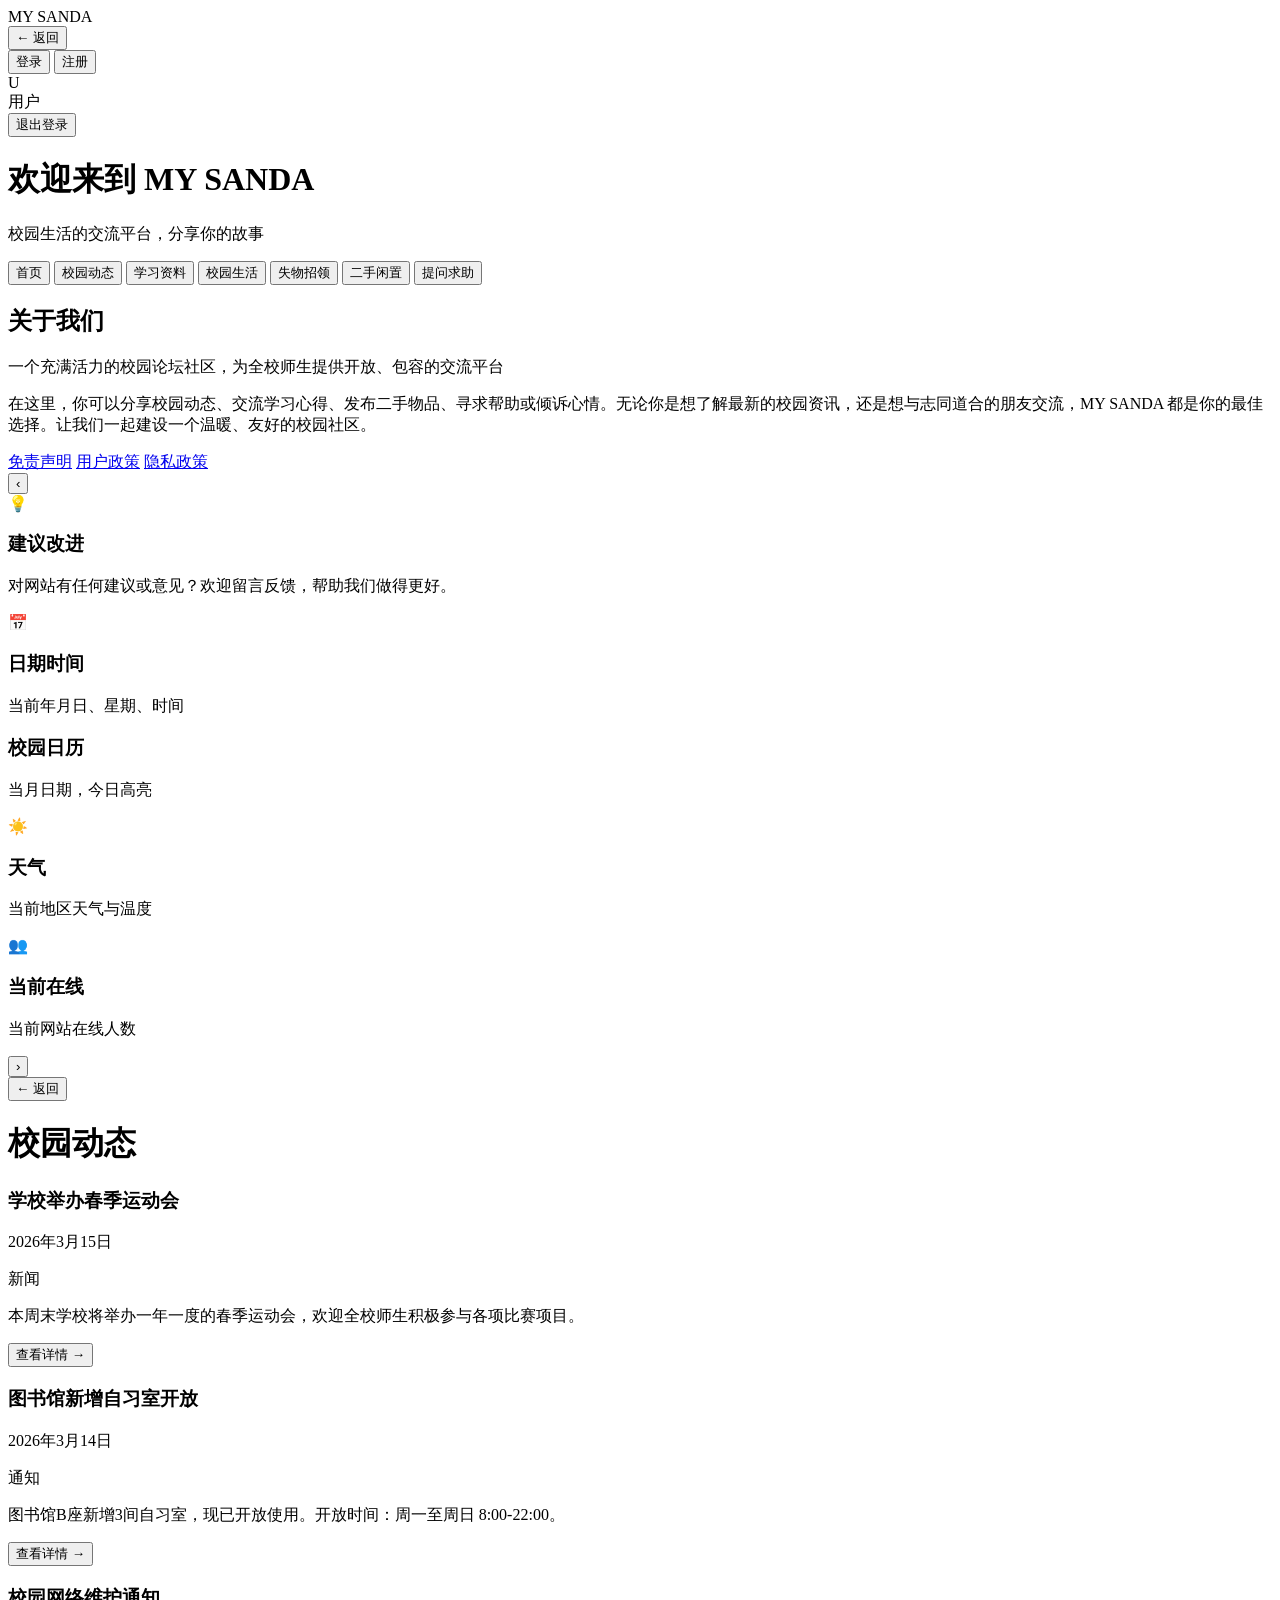
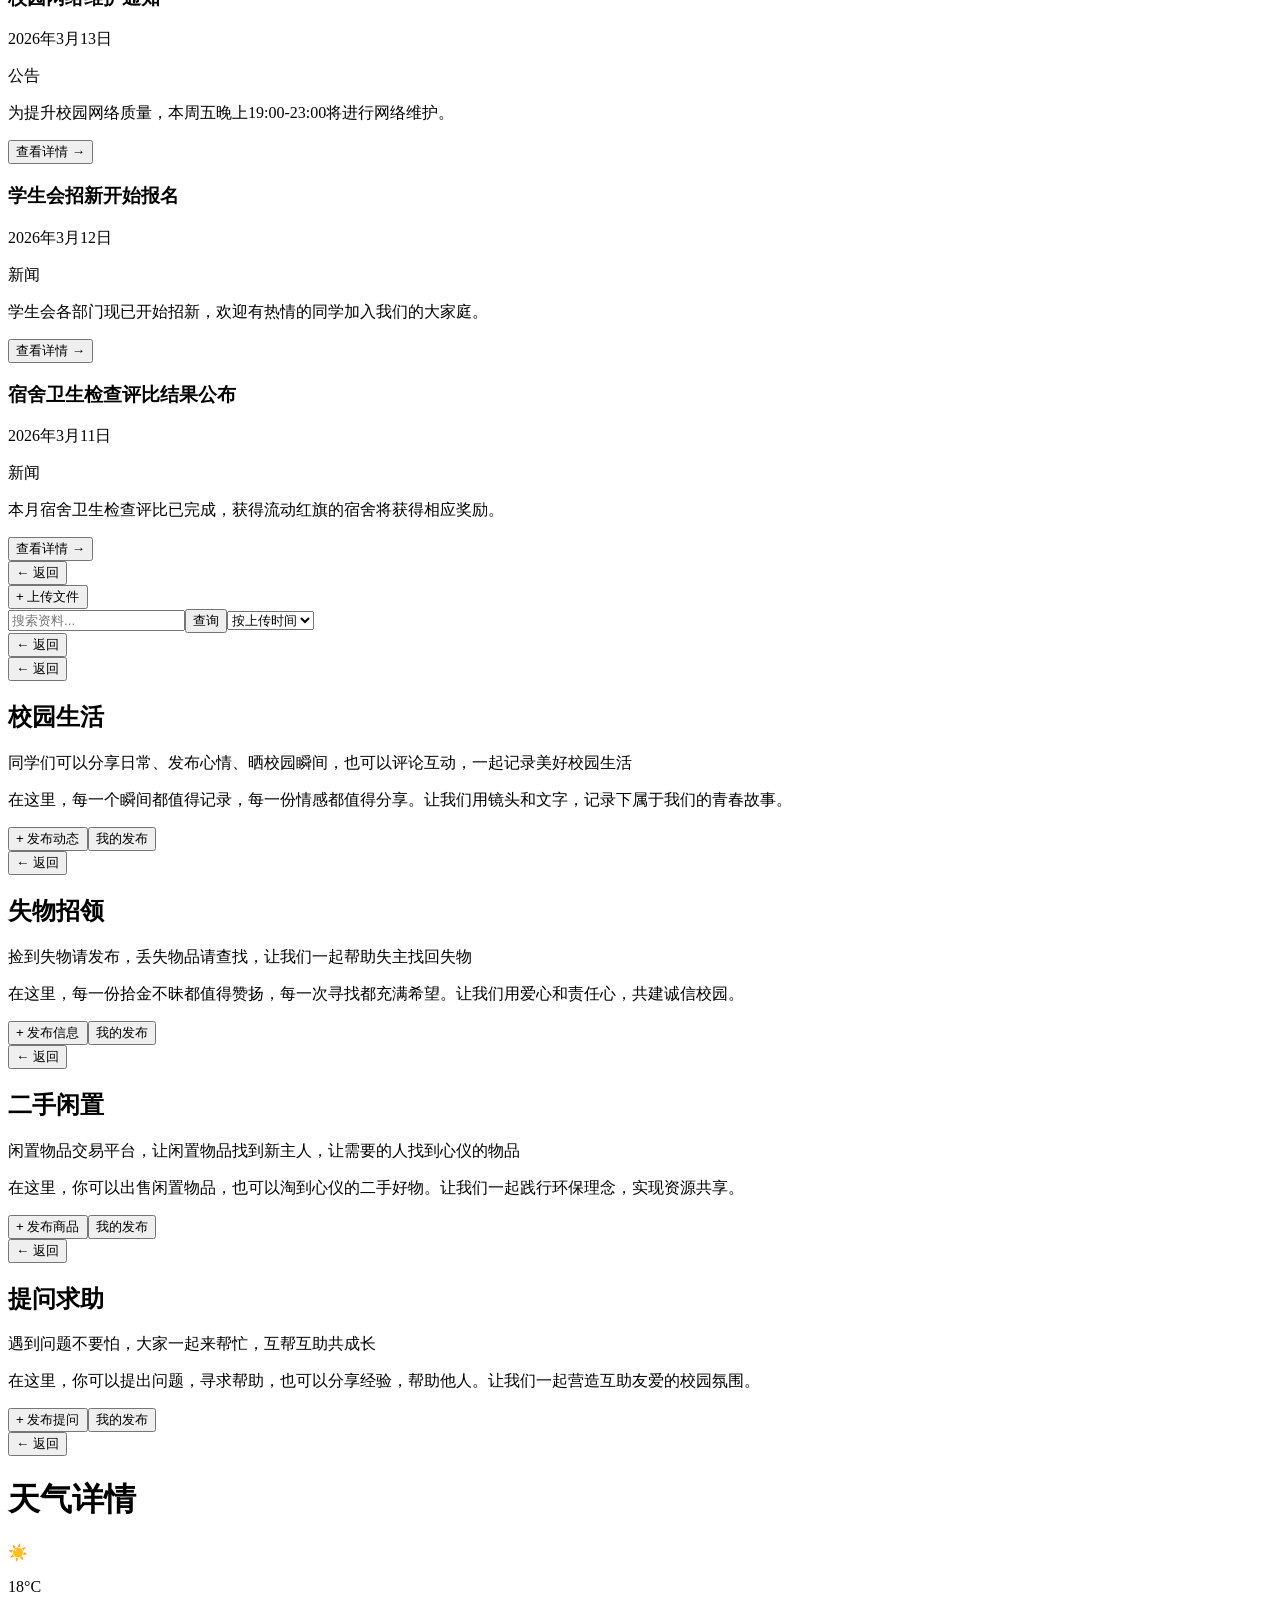
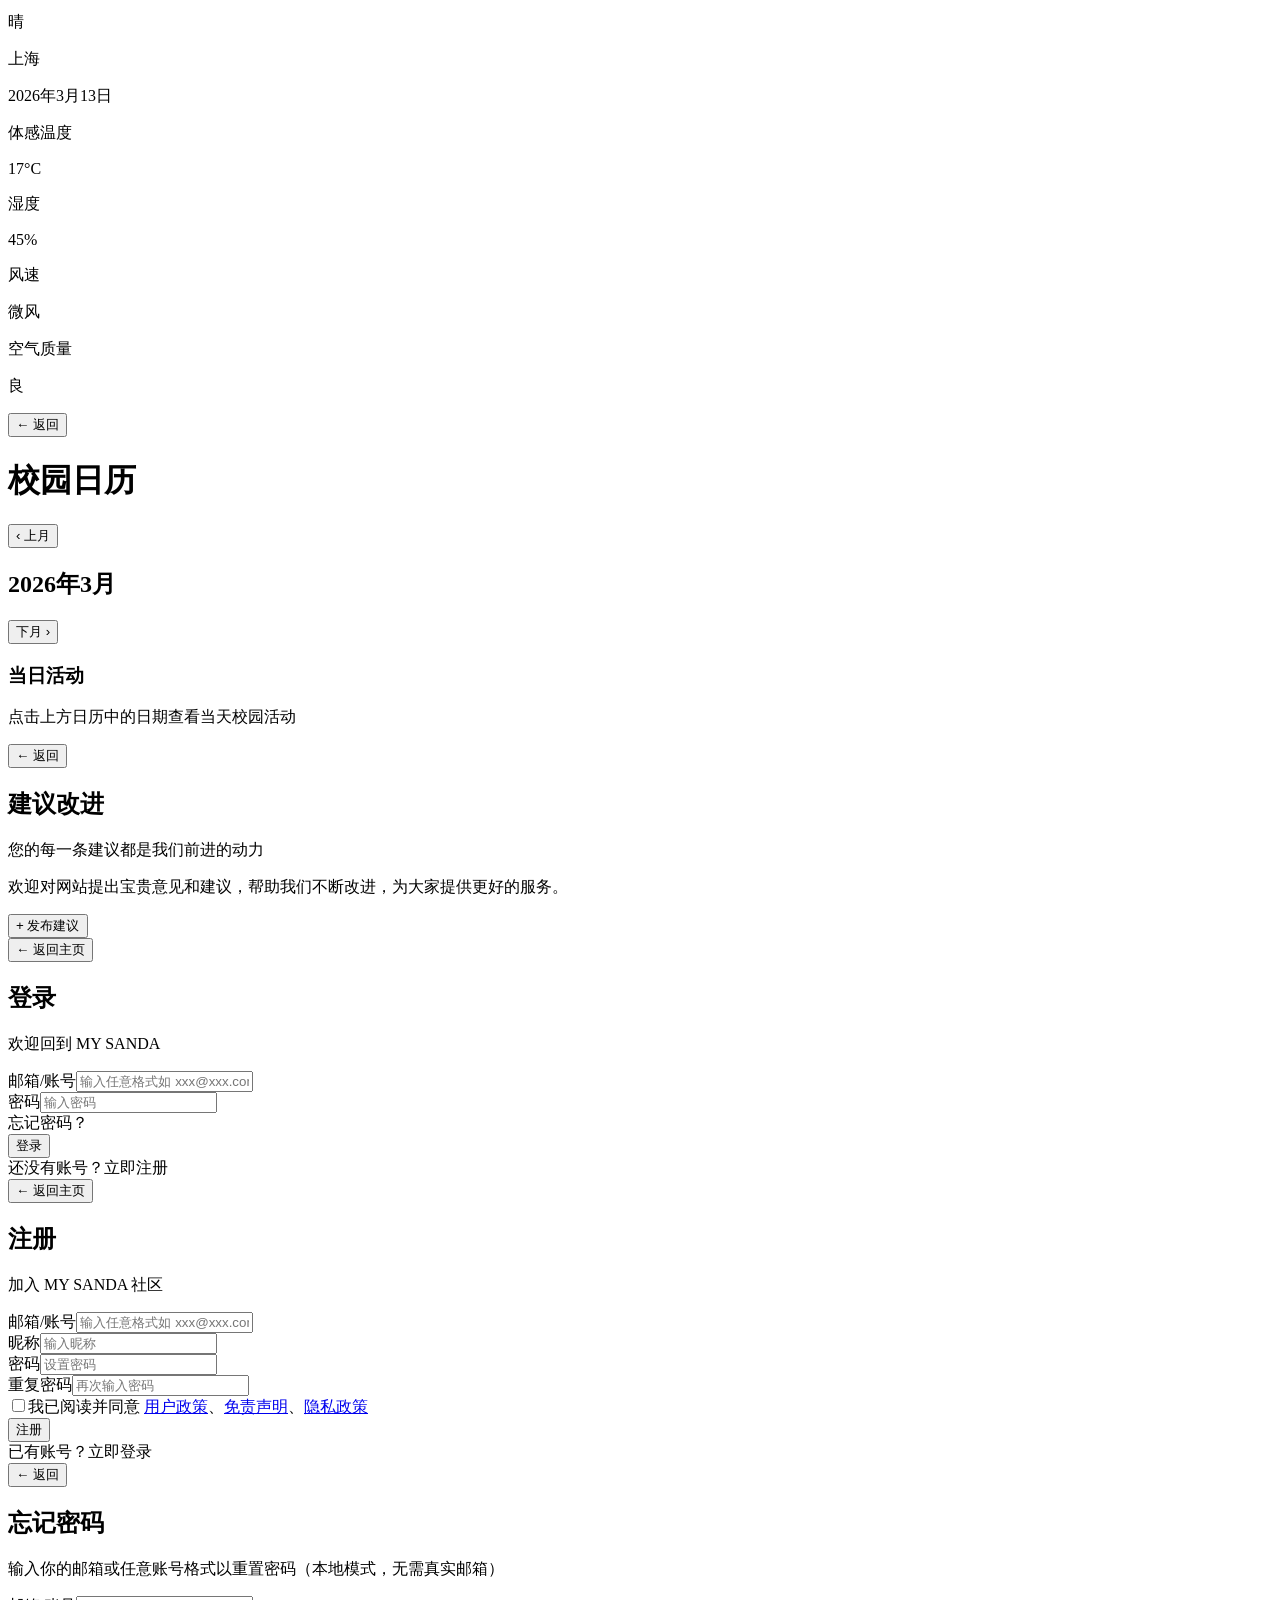
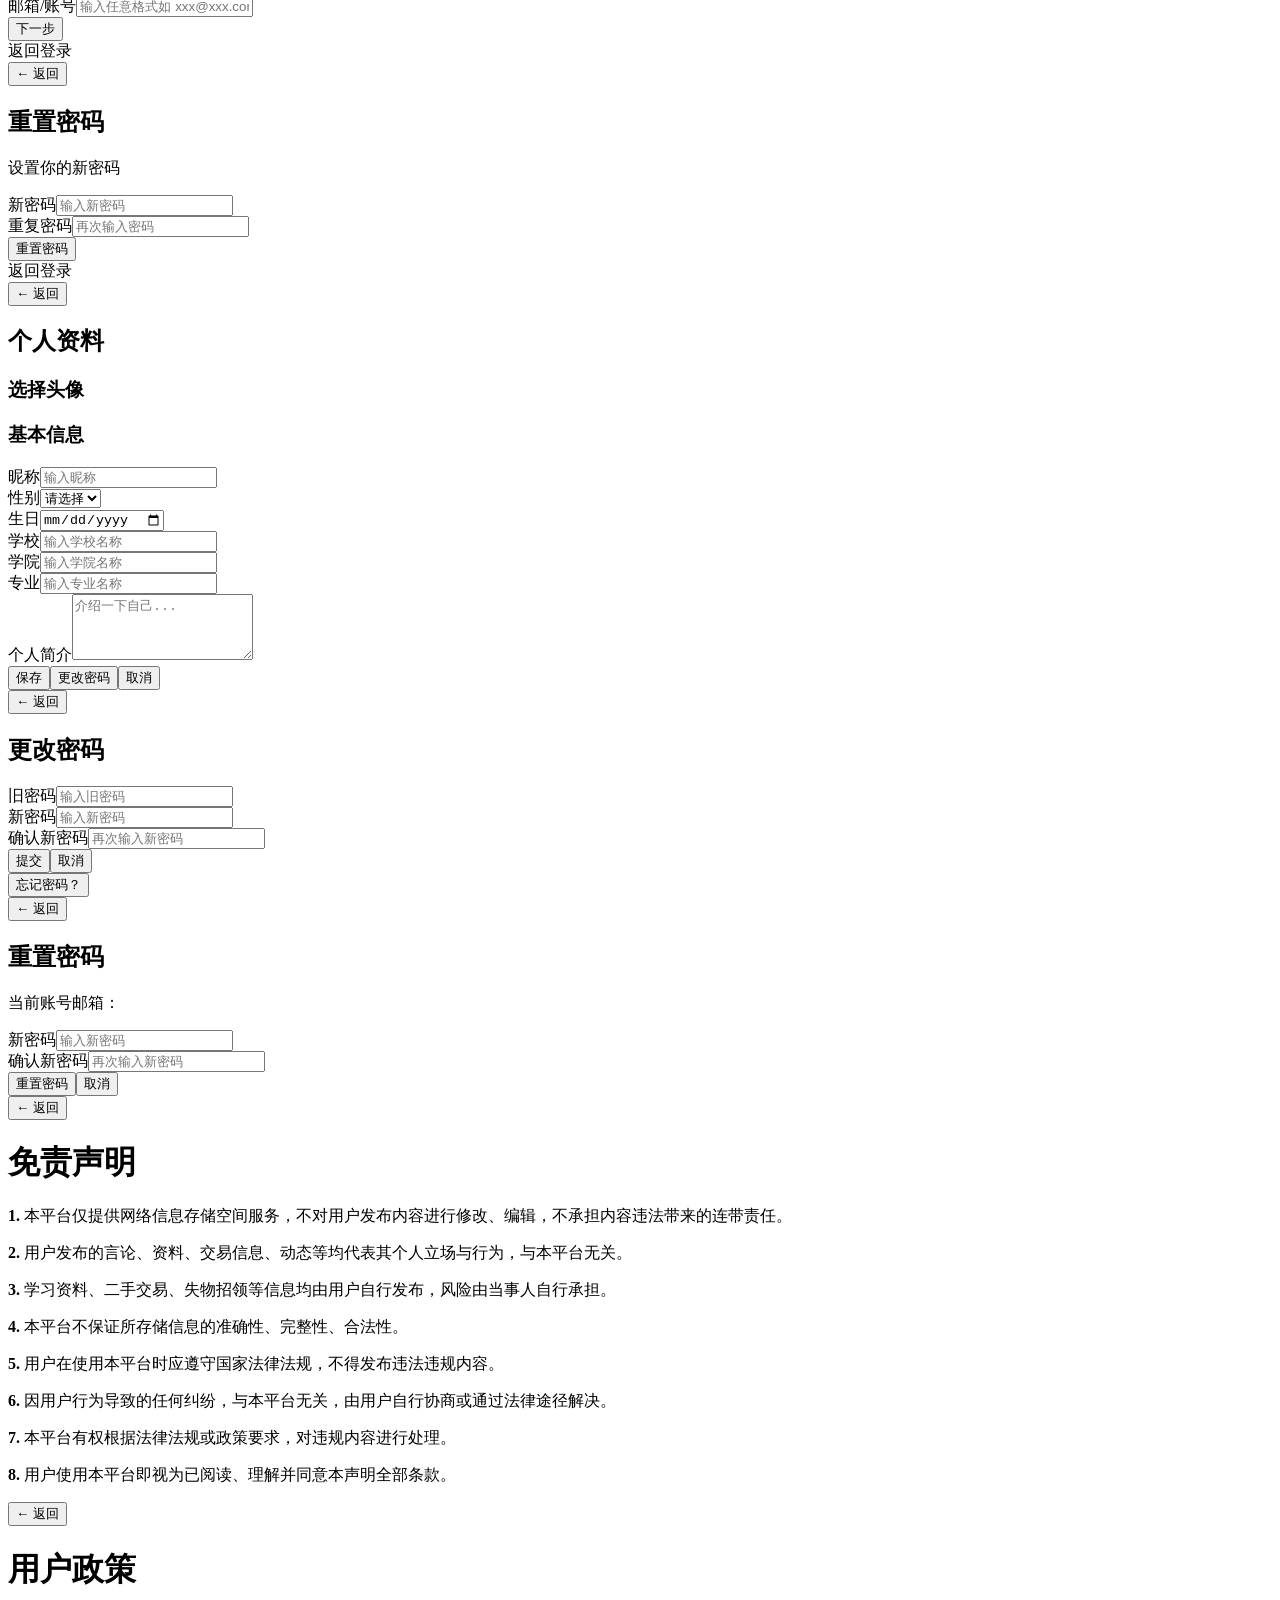
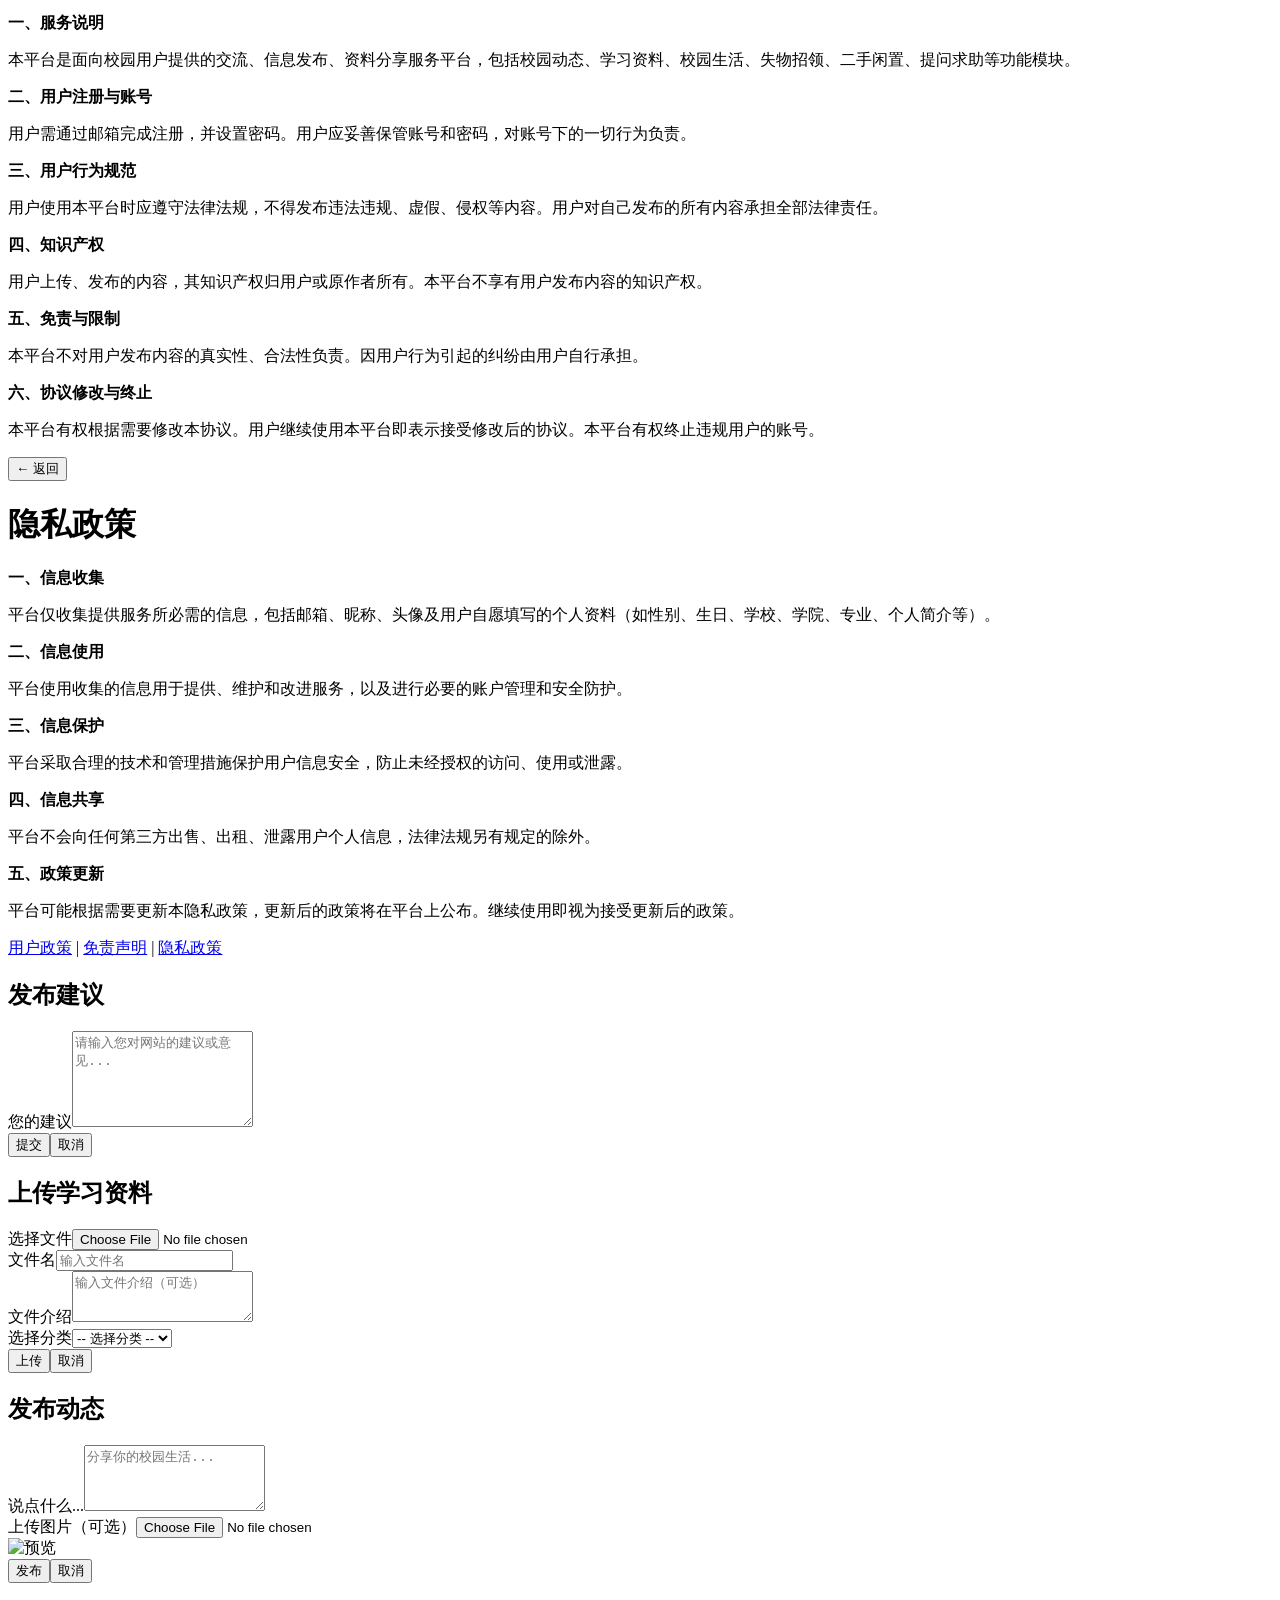
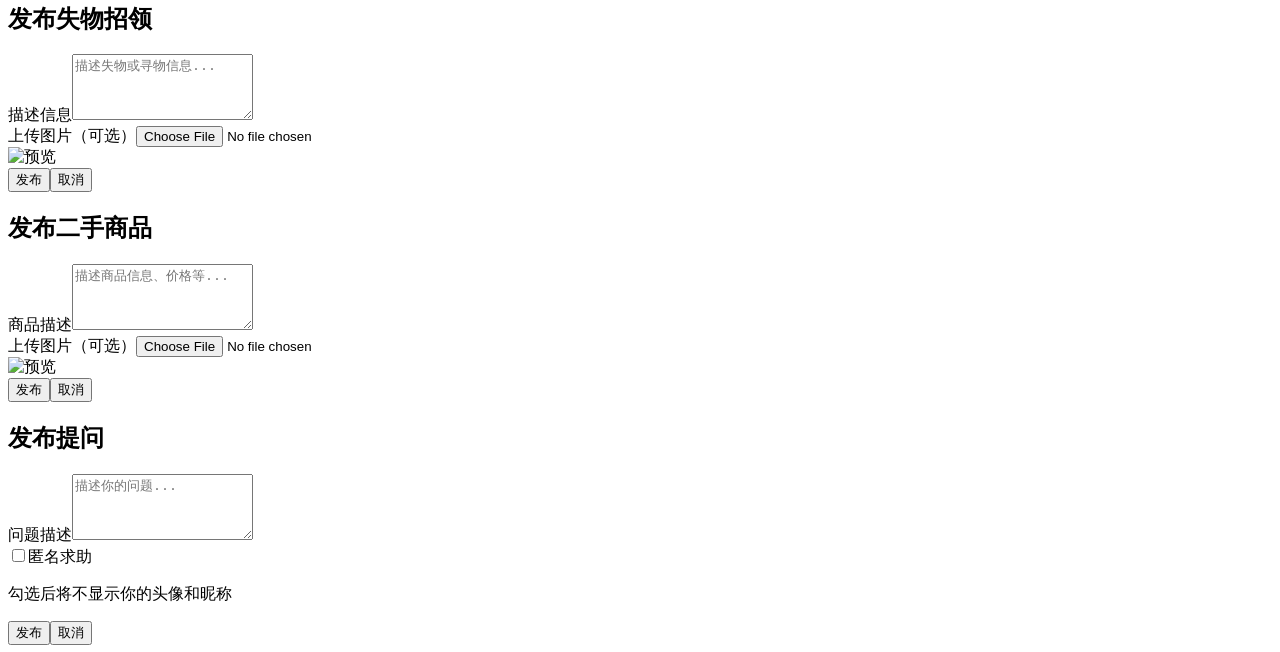
==== index.html @ 8fa4a435 "Add files via upload" ====
<!DOCTYPE html>
<html lang="zh-CN">
<head>
    <meta charset="UTF-8">
    <meta name="viewport" content="width=device-width, initial-scale=1.0">
    <title>MY SANDA</title>
    <script>
    (function(){
        var p=location.pathname;
        if(p&&p!=='/'&&p!=='/index.html'){
            var base=p.endsWith('/')?p:p.replace(/\/[^/]*$/,'')+'/';
            if(base!=='/'){
                var b=document.createElement('base');
                b.href=base;
                document.head.insertBefore(b,document.head.firstChild);
            }
        }
    })();
    </script>
    <script src="https://cdn.tailwindcss.com"></script>
    <link rel="stylesheet" href="./css/style.css">
</head>
<body>
    <nav class="navbar sticky top-0 z-50">
        <div class="container-main">
            <div class="flex items-center justify-between h-16">
                <div class="flex items-center gap-4">
                    <div class="logo">MY SANDA</div>
                    <button class="nav-back-btn hidden text-gray-600 hover:text-blue-600 transition-colors text-sm font-medium">← 返回</button>
                </div>
                <div class="flex items-center gap-4">
                    <button id="navLoginBtn" class="btn-secondary px-6 py-2 rounded-lg font-medium text-sm">登录</button>
                    <button id="navRegisterBtn" class="btn-primary px-6 py-2 rounded-lg font-medium text-sm text-white">注册</button>
                    <div id="userInfo" class="hidden flex items-center gap-3 cursor-pointer hover:opacity-80 transition-opacity">
                        <div class="w-10 h-10 rounded-full bg-gradient-to-br from-blue-400 to-blue-600 flex items-center justify-center text-white font-bold" id="userAvatar">U</div>
                        <span class="text-gray-700 font-medium" id="userNickname">用户</span>
                    </div>
                    <button id="navLogoutBtn" class="btn-secondary px-6 py-2 rounded-lg font-medium text-sm hidden">退出登录</button>
                </div>
            </div>
        </div>
    </nav>

    <div id="homePage" class="page active">
        <div class="container-main py-12">
            <div class="text-center mb-12 fade-in">
                <h1 class="text-4xl md:text-5xl font-bold text-gray-800 mb-4">欢迎来到 MY SANDA</h1>
                <p class="text-lg text-gray-600">校园生活的交流平台，分享你的故事</p>
            </div>

            <div class="mb-12">
                <div class="flex flex-wrap gap-3 justify-center mb-12">
                    <button class="category-btn active px-6 py-3 rounded-lg bg-white text-gray-800 font-medium text-sm md:text-base" data-page="homePage">首页</button>
                    <button class="category-btn px-6 py-3 rounded-lg bg-white text-gray-800 font-medium text-sm md:text-base" data-page="campusNewsPage">校园动态</button>
                    <button class="category-btn px-6 py-3 rounded-lg bg-white text-gray-800 font-medium text-sm md:text-base" data-page="studyMaterialsPage">学习资料</button>
                    <button class="category-btn px-6 py-3 rounded-lg bg-white text-gray-800 font-medium text-sm md:text-base" data-page="campusLifePage">校园生活</button>
                    <button class="category-btn px-6 py-3 rounded-lg bg-white text-gray-800 font-medium text-sm md:text-base" data-page="lostFoundPage">失物招领</button>
                    <button class="category-btn px-6 py-3 rounded-lg bg-white text-gray-800 font-medium text-sm md:text-base" data-page="secondhandPage">二手闲置</button>
                    <button class="category-btn px-6 py-3 rounded-lg bg-white text-gray-800 font-medium text-sm md:text-base" data-page="askHelpPage">提问求助</button>
                </div>

                <div class="bg-gradient-to-br from-white to-blue-50 rounded-2xl p-8 md:p-12 shadow-lg border border-blue-100 mb-12">
                    <h2 class="text-3xl md:text-4xl font-bold text-center mb-4 bg-gradient-to-r from-blue-600 to-blue-800 bg-clip-text text-transparent">关于我们</h2>
                    <p class="text-center text-gray-600 text-lg md:text-xl leading-relaxed font-light">一个充满活力的校园论坛社区，为全校师生提供开放、包容的交流平台</p>
                    <div class="mt-8 pt-8 border-t border-blue-200">
                        <p class="text-center text-gray-700 leading-relaxed text-base md:text-lg">在这里，你可以分享校园动态、交流学习心得、发布二手物品、寻求帮助或倾诉心情。无论你是想了解最新的校园资讯，还是想与志同道合的朋友交流，MY SANDA 都是你的最佳选择。让我们一起建设一个温暖、友好的校园社区。</p>
                        <div class="mt-6 flex flex-wrap justify-center gap-4 text-sm">
                            <a href="#" id="linkDisclaimerHome" class="text-blue-600 hover:text-blue-800 hover:underline transition-colors">免责声明</a>
                            <a href="#" id="linkUserAgreementHome" class="text-blue-600 hover:text-blue-800 hover:underline transition-colors">用户政策</a>
                            <a href="#" id="linkPrivacyPolicyHome" class="text-blue-600 hover:text-blue-800 hover:underline transition-colors">隐私政策</a>
                        </div>
                    </div>
                </div>
            </div>

            <div id="homeCarousel" class="home-carousel-wrapper">
                <button type="button" class="carousel-prev" aria-label="上一项">‹</button>
                <div class="home-carousel">
                    <div class="carousel-track">
                        <div class="carousel-card" data-index="0">
                            <div class="carousel-card-inner bg-white rounded-2xl p-6 shadow-lg border border-blue-100 cursor-pointer" id="feedbackCard">
                                <div class="h-28 md:h-32 bg-gradient-to-br from-green-50 to-green-100 rounded-xl mb-4 flex items-center justify-center">
                                    <span class="text-4xl md:text-5xl">💡</span>
                                </div>
                                <h3 class="text-lg md:text-xl font-bold text-gray-800 mb-3">建议改进</h3>
                                <p class="text-gray-600 text-sm leading-relaxed">对网站有任何建议或意见？欢迎留言反馈，帮助我们做得更好。</p>
                            </div>
                        </div>
                        <div class="carousel-card" data-index="1">
                            <div class="carousel-card-inner bg-white rounded-2xl p-6 shadow-lg border border-blue-100 carousel-card-no-click">
                                <div class="h-28 md:h-32 bg-gradient-to-br from-blue-50 to-blue-100 rounded-xl mb-4 flex flex-col items-center justify-center">
                                    <span class="text-3xl md:text-4xl mb-2">📅</span>
                                    <div id="datetimeDisplay" class="text-center text-gray-700 text-sm md:text-base"></div>
                                </div>
                                <h3 class="text-lg md:text-xl font-bold text-gray-800 mb-3">日期时间</h3>
                                <p class="text-gray-600 text-sm leading-relaxed">当前年月日、星期、时间</p>
                            </div>
                        </div>
                        <div class="carousel-card" data-index="2">
                            <div class="carousel-card-inner bg-white rounded-2xl p-6 shadow-lg border border-blue-100 cursor-pointer" id="calendarCard">
                                <div class="h-28 md:h-32 bg-gradient-to-br from-indigo-50 to-indigo-100 rounded-xl mb-4 flex items-center justify-center p-2">
                                    <div id="miniCalendar" class="grid grid-cols-7 gap-0.5 text-xs text-center w-full max-w-[200px]"></div>
                                </div>
                                <h3 class="text-lg md:text-xl font-bold text-gray-800 mb-3">校园日历</h3>
                                <p class="text-gray-600 text-sm leading-relaxed">当月日期，今日高亮</p>
                            </div>
                        </div>
                        <div class="carousel-card" data-index="3">
                            <div class="carousel-card-inner bg-white rounded-2xl p-6 shadow-lg border border-blue-100 cursor-pointer" id="weatherCard">
                                <div class="h-28 md:h-32 bg-gradient-to-br from-cyan-50 to-cyan-100 rounded-xl mb-4 flex flex-col items-center justify-center">
                                    <span id="weatherIcon" class="text-4xl md:text-5xl mb-2">☀️</span>
                                    <div id="weatherDisplay" class="text-center text-gray-700 text-sm md:text-base"></div>
                                </div>
                                <h3 class="text-lg md:text-xl font-bold text-gray-800 mb-3">天气</h3>
                                <p class="text-gray-600 text-sm leading-relaxed">当前地区天气与温度</p>
                            </div>
                        </div>
                        <div class="carousel-card" data-index="4">
                            <div class="carousel-card-inner bg-white rounded-2xl p-6 shadow-lg border border-blue-100 carousel-card-no-click">
                                <div class="h-28 md:h-32 bg-gradient-to-br from-blue-50 to-blue-100 rounded-xl mb-4 flex flex-col items-center justify-center">
                                    <span class="text-4xl md:text-5xl mb-2">👥</span>
                                    <div id="onlineCountDisplay" class="text-center text-gray-700 text-sm md:text-base"></div>
                                </div>
                                <h3 class="text-lg md:text-xl font-bold text-gray-800 mb-3">当前在线</h3>
                                <p class="text-gray-600 text-sm leading-relaxed">当前网站在线人数</p>
                            </div>
                        </div>
                    </div>
                </div>
                <button type="button" class="carousel-next" aria-label="下一项">›</button>
            </div>
        </div>
    </div>

    <div id="campusNewsPage" class="page"><div class="container-main py-12"><button class="back-btn mb-8">← 返回</button><h1 class="text-4xl font-bold text-gray-800 mb-8">校园动态</h1><div class="space-y-4"><div class="bg-white rounded-lg p-6 shadow-sm hover:shadow-md transition-shadow cursor-pointer news-item"><div class="flex items-start justify-between mb-3"><div class="flex-1"><h3 class="text-lg font-bold text-gray-800">学校举办春季运动会</h3><p class="text-sm text-gray-500 mt-1">2026年3月15日</p></div><span class="bg-blue-100 text-blue-700 px-3 py-1 rounded-full text-xs font-medium">新闻</span></div><p class="text-gray-600 leading-relaxed mb-4">本周末学校将举办一年一度的春季运动会，欢迎全校师生积极参与各项比赛项目。</p><button class="text-blue-600 hover:text-blue-800 font-medium text-sm">查看详情 →</button></div><div class="bg-white rounded-lg p-6 shadow-sm hover:shadow-md transition-shadow cursor-pointer news-item"><div class="flex items-start justify-between mb-3"><div class="flex-1"><h3 class="text-lg font-bold text-gray-800">图书馆新增自习室开放</h3><p class="text-sm text-gray-500 mt-1">2026年3月14日</p></div><span class="bg-green-100 text-green-700 px-3 py-1 rounded-full text-xs font-medium">通知</span></div><p class="text-gray-600 leading-relaxed mb-4">图书馆B座新增3间自习室，现已开放使用。开放时间：周一至周日 8:00-22:00。</p><button class="text-blue-600 hover:text-blue-800 font-medium text-sm">查看详情 →</button></div><div class="bg-white rounded-lg p-6 shadow-sm hover:shadow-md transition-shadow cursor-pointer news-item"><div class="flex items-start justify-between mb-3"><div class="flex-1"><h3 class="text-lg font-bold text-gray-800">校园网络维护通知</h3><p class="text-sm text-gray-500 mt-1">2026年3月13日</p></div><span class="bg-orange-100 text-orange-700 px-3 py-1 rounded-full text-xs font-medium">公告</span></div><p class="text-gray-600 leading-relaxed mb-4">为提升校园网络质量，本周五晚上19:00-23:00将进行网络维护。</p><button class="text-blue-600 hover:text-blue-800 font-medium text-sm">查看详情 →</button></div><div class="bg-white rounded-lg p-6 shadow-sm hover:shadow-md transition-shadow cursor-pointer news-item"><div class="flex items-start justify-between mb-3"><div class="flex-1"><h3 class="text-lg font-bold text-gray-800">学生会招新开始报名</h3><p class="text-sm text-gray-500 mt-1">2026年3月12日</p></div><span class="bg-purple-100 text-purple-700 px-3 py-1 rounded-full text-xs font-medium">新闻</span></div><p class="text-gray-600 leading-relaxed mb-4">学生会各部门现已开始招新，欢迎有热情的同学加入我们的大家庭。</p><button class="text-blue-600 hover:text-blue-800 font-medium text-sm">查看详情 →</button></div><div class="bg-white rounded-lg p-6 shadow-sm hover:shadow-md transition-shadow cursor-pointer news-item"><div class="flex items-start justify-between mb-3"><div class="flex-1"><h3 class="text-lg font-bold text-gray-800">宿舍卫生检查评比结果公布</h3><p class="text-sm text-gray-500 mt-1">2026年3月11日</p></div><span class="bg-blue-100 text-blue-700 px-3 py-1 rounded-full text-xs font-medium">新闻</span></div><p class="text-gray-600 leading-relaxed mb-4">本月宿舍卫生检查评比已完成，获得流动红旗的宿舍将获得相应奖励。</p><button class="text-blue-600 hover:text-blue-800 font-medium text-sm">查看详情 →</button></div></div></div></div>

    <div id="studyMaterialsPage" class="page"><div class="container-main py-12"><button class="back-btn mb-8">← 返回</button><div class="flex flex-col lg:flex-row gap-6"><div class="w-full lg:w-64"><div class="bg-white rounded-lg p-6 shadow-sm sticky top-24"><button id="uploadFileBtn" class="w-full bg-gradient-to-r from-blue-500 to-blue-600 text-white py-3 rounded-lg font-medium mb-6 hover:shadow-lg transition-shadow">+ 上传文件</button><div class="space-y-2" id="categoryList"></div></div></div><div class="flex-1"><div class="bg-white rounded-lg p-6 shadow-sm mb-6"><div class="flex flex-col md:flex-row gap-4 items-center"><input type="text" id="searchInput" placeholder="搜索资料..." class="flex-1 px-4 py-2 border-2 border-gray-200 rounded-lg focus:border-blue-500 focus:outline-none"><button id="searchBtn" class="bg-blue-500 text-white px-6 py-2 rounded-lg hover:bg-blue-600 transition-colors font-medium">查询</button><select id="sortSelect" class="px-4 py-2 border-2 border-gray-200 rounded-lg focus:border-blue-500 focus:outline-none"><option value="time">按上传时间</option><option value="name">按文件名</option></select></div></div><div id="materialsList" class="space-y-4"></div></div></div></div></div>

    <div id="materialDetailPage" class="page"><div class="container-main py-12"><button class="back-btn mb-8">← 返回</button><div class="bg-white rounded-lg p-8 shadow-sm"><div id="detailContent"></div></div></div></div>

    <div id="campusLifePage" class="page"><div class="container-main py-12"><button class="back-btn mb-8">← 返回</button><div class="bg-gradient-to-br from-white to-blue-50 rounded-2xl p-8 md:p-12 shadow-lg border border-blue-100 mb-8"><h2 class="text-3xl md:text-4xl font-bold text-center mb-4 bg-gradient-to-r from-blue-600 to-blue-800 bg-clip-text text-transparent">校园生活</h2><p class="text-center text-gray-600 text-lg md:text-xl leading-relaxed font-light">同学们可以分享日常、发布心情、晒校园瞬间，也可以评论互动，一起记录美好校园生活</p><div class="mt-8 pt-8 border-t border-blue-200"><p class="text-center text-gray-700 leading-relaxed text-base md:text-lg">在这里，每一个瞬间都值得记录，每一份情感都值得分享。让我们用镜头和文字，记录下属于我们的青春故事。</p></div></div><div class="flex justify-start gap-3 mb-8"><button id="publishBtn" class="bg-gradient-to-r from-blue-500 to-blue-600 text-white px-6 py-2 rounded-lg font-medium hover:shadow-lg transition-shadow text-sm md:text-base">+ 发布动态</button><button id="myPostsCampusLifeBtn" class="border-2 border-blue-400 text-blue-600 px-6 py-2 rounded-lg font-medium hover:bg-blue-50 transition-colors text-sm md:text-base">我的发布</button></div><div class="bg-white rounded-2xl p-6 md:p-8 shadow-lg border border-blue-100 min-h-96"><div id="lifeList" class="space-y-6"></div></div></div></div>

    <div id="lostFoundPage" class="page"><div class="container-main py-12"><button class="back-btn mb-8">← 返回</button><div class="bg-gradient-to-br from-white to-blue-50 rounded-2xl p-8 md:p-12 shadow-lg border border-blue-100 mb-8"><h2 class="text-3xl md:text-4xl font-bold text-center mb-4 bg-gradient-to-r from-blue-600 to-blue-800 bg-clip-text text-transparent">失物招领</h2><p class="text-center text-gray-600 text-lg md:text-xl leading-relaxed font-light">捡到失物请发布，丢失物品请查找，让我们一起帮助失主找回失物</p><div class="mt-8 pt-8 border-t border-blue-200"><p class="text-center text-gray-700 leading-relaxed text-base md:text-lg">在这里，每一份拾金不昧都值得赞扬，每一次寻找都充满希望。让我们用爱心和责任心，共建诚信校园。</p></div></div><div class="flex justify-start gap-3 mb-8"><button id="publishLostFoundBtn" class="bg-gradient-to-r from-blue-500 to-blue-600 text-white px-6 py-2 rounded-lg font-medium hover:shadow-lg transition-shadow text-sm md:text-base">+ 发布信息</button><button id="myPostsLostFoundBtn" class="border-2 border-blue-400 text-blue-600 px-6 py-2 rounded-lg font-medium hover:bg-blue-50 transition-colors text-sm md:text-base">我的发布</button></div><div class="bg-white rounded-2xl p-6 md:p-8 shadow-lg border border-blue-100 min-h-96"><div id="lostFoundList" class="space-y-6"></div></div></div></div>

    <div id="secondhandPage" class="page"><div class="container-main py-12"><button class="back-btn mb-8">← 返回</button><div class="bg-gradient-to-br from-white to-blue-50 rounded-2xl p-8 md:p-12 shadow-lg border border-blue-100 mb-8"><h2 class="text-3xl md:text-4xl font-bold text-center mb-4 bg-gradient-to-r from-blue-600 to-blue-800 bg-clip-text text-transparent">二手闲置</h2><p class="text-center text-gray-600 text-lg md:text-xl leading-relaxed font-light">闲置物品交易平台，让闲置物品找到新主人，让需要的人找到心仪的物品</p><div class="mt-8 pt-8 border-t border-blue-200"><p class="text-center text-gray-700 leading-relaxed text-base md:text-lg">在这里，你可以出售闲置物品，也可以淘到心仪的二手好物。让我们一起践行环保理念，实现资源共享。</p></div></div><div class="flex justify-start gap-3 mb-8"><button id="publishSecondhandBtn" class="bg-gradient-to-r from-blue-500 to-blue-600 text-white px-6 py-2 rounded-lg font-medium hover:shadow-lg transition-shadow text-sm md:text-base">+ 发布商品</button><button id="myPostsSecondhandBtn" class="border-2 border-blue-400 text-blue-600 px-6 py-2 rounded-lg font-medium hover:bg-blue-50 transition-colors text-sm md:text-base">我的发布</button></div><div class="bg-white rounded-2xl p-6 md:p-8 shadow-lg border border-blue-100 min-h-96"><div id="secondhandList" class="space-y-6"></div></div></div></div>

    <div id="askHelpPage" class="page"><div class="container-main py-12"><button class="back-btn mb-8">← 返回</button><div class="bg-gradient-to-br from-white to-blue-50 rounded-2xl p-8 md:p-12 shadow-lg border border-blue-100 mb-8"><h2 class="text-3xl md:text-4xl font-bold text-center mb-4 bg-gradient-to-r from-blue-600 to-blue-800 bg-clip-text text-transparent">提问求助</h2><p class="text-center text-gray-600 text-lg md:text-xl leading-relaxed font-light">遇到问题不要怕，大家一起来帮忙，互帮互助共成长</p><div class="mt-8 pt-8 border-t border-blue-200"><p class="text-center text-gray-700 leading-relaxed text-base md:text-lg">在这里，你可以提出问题，寻求帮助，也可以分享经验，帮助他人。让我们一起营造互助友爱的校园氛围。</p></div></div><div class="flex justify-start gap-3 mb-8"><button id="publishAskHelpBtn" class="bg-gradient-to-r from-blue-500 to-blue-600 text-white px-6 py-2 rounded-lg font-medium hover:shadow-lg transition-shadow text-sm md:text-base">+ 发布提问</button><button id="myPostsAskHelpBtn" class="border-2 border-blue-400 text-blue-600 px-6 py-2 rounded-lg font-medium hover:bg-blue-50 transition-colors text-sm md:text-base">我的发布</button></div><div class="bg-white rounded-2xl p-6 md:p-8 shadow-lg border border-blue-100 min-h-96"><div id="askHelpList" class="space-y-6"></div></div></div></div>

    <div id="weatherDetailPage" class="page">
        <div class="container-main py-12">
            <button class="back-btn mb-8">← 返回</button>
            <div class="max-w-2xl mx-auto">
                <div class="bg-gradient-to-br from-white to-blue-50 rounded-2xl p-8 md:p-12 shadow-lg border border-blue-100">
                    <h1 class="text-2xl md:text-3xl font-bold text-gray-800 mb-6 text-center">天气详情</h1>
                    <div class="bg-white rounded-xl p-6 md:p-8 border border-blue-100 space-y-6">
                        <div class="flex flex-col md:flex-row items-center justify-between gap-6 pb-6 border-b border-blue-100">
                            <div class="flex items-center gap-4">
                                <span id="weatherDetailIcon" class="text-6xl md:text-7xl">☀️</span>
                                <div>
                                    <p id="weatherDetailTemp" class="text-4xl md:text-5xl font-bold text-gray-800">18°C</p>
                                    <p id="weatherDetailType" class="text-lg text-blue-600 font-medium">晴</p>
                                </div>
                            </div>
                            <div class="text-center md:text-right">
                                <p id="weatherDetailCity" class="text-xl font-bold text-gray-800">上海</p>
                                <p id="weatherDetailDate" class="text-sm text-gray-500">2026年3月13日</p>
                            </div>
                        </div>
                        <div class="grid grid-cols-2 md:grid-cols-4 gap-4">
                            <div class="bg-blue-50 rounded-lg p-4 text-center"><p class="text-sm text-gray-600">体感温度</p><p class="text-lg font-bold text-gray-800">17°C</p></div>
                            <div class="bg-blue-50 rounded-lg p-4 text-center"><p class="text-sm text-gray-600">湿度</p><p class="text-lg font-bold text-gray-800">45%</p></div>
                            <div class="bg-blue-50 rounded-lg p-4 text-center"><p class="text-sm text-gray-600">风速</p><p class="text-lg font-bold text-gray-800">微风</p></div>
                            <div class="bg-blue-50 rounded-lg p-4 text-center"><p class="text-sm text-gray-600">空气质量</p><p class="text-lg font-bold text-gray-800">良</p></div>
                        </div>
                    </div>
                </div>
            </div>
        </div>
    </div>

    <div id="calendarDetailPage" class="page">
        <div class="container-main py-12">
            <button class="back-btn mb-8">← 返回</button>
            <div class="max-w-3xl mx-auto">
                <div class="bg-gradient-to-br from-white to-blue-50 rounded-2xl p-8 md:p-12 shadow-lg border border-blue-100 mb-8">
                    <h1 class="text-2xl md:text-3xl font-bold text-gray-800 mb-6 text-center">校园日历</h1>
                    <div class="flex items-center justify-between mb-6">
                        <button type="button" id="calendarPrevMonth" class="px-4 py-2 text-blue-600 hover:bg-blue-50 rounded-lg font-medium">‹ 上月</button>
                        <h2 id="calendarMonthTitle" class="text-xl font-bold text-gray-800">2026年3月</h2>
                        <button type="button" id="calendarNextMonth" class="px-4 py-2 text-blue-600 hover:bg-blue-50 rounded-lg font-medium">下月 ›</button>
                    </div>
                    <div id="calendarDetailGrid" class="grid grid-cols-7 gap-2 text-center bg-white rounded-xl p-4 border border-blue-100"></div>
                </div>
                <div id="calendarDayActivities" class="bg-white rounded-2xl p-6 md:p-8 shadow-lg border border-blue-100 min-h-[200px]">
                    <h3 id="calendarDayTitle" class="text-lg font-bold text-gray-800 mb-4">当日活动</h3>
                    <p id="calendarDayHint" class="text-gray-500 text-sm">点击上方日历中的日期查看当天校园活动</p>
                    <div id="calendarActivitiesList" class="mt-4 space-y-3 hidden"></div>
                </div>
            </div>
        </div>
    </div>

    <div id="feedbackPage" class="page"><div class="container-main py-12"><button class="back-btn mb-8">← 返回</button><div class="max-w-3xl mx-auto"><div class="bg-gradient-to-br from-white to-blue-50 rounded-2xl p-8 md:p-12 shadow-lg border border-blue-100 mb-8"><h2 class="text-3xl md:text-4xl font-bold text-center mb-4 bg-gradient-to-r from-blue-600 to-blue-800 bg-clip-text text-transparent">建议改进</h2><p class="text-center text-gray-600 text-lg md:text-xl leading-relaxed font-light">您的每一条建议都是我们前进的动力</p><div class="mt-8 pt-8 border-t border-blue-200"><p class="text-center text-gray-700 leading-relaxed text-base md:text-lg">欢迎对网站提出宝贵意见和建议，帮助我们不断改进，为大家提供更好的服务。</p></div></div><div class="flex justify-start mb-8"><button id="publishFeedbackBtn" class="bg-gradient-to-r from-blue-500 to-blue-600 text-white px-6 py-2 rounded-lg font-medium hover:shadow-lg transition-shadow text-sm md:text-base">+ 发布建议</button></div><div class="bg-white rounded-2xl p-6 md:p-8 shadow-lg border border-blue-100 min-h-96"><div id="feedbackList" class="space-y-6"></div></div></div></div></div>

    <div id="loginPage" class="page"><div class="min-h-screen flex items-center justify-center py-12 px-4"><div class="w-full max-w-md bg-white rounded-lg shadow-lg p-8 fade-in"><button class="back-btn mb-6 w-full">← 返回主页</button><h2 class="text-3xl font-bold text-gray-800 mb-2">登录</h2><p class="text-gray-600 mb-8">欢迎回到 MY SANDA</p><form id="loginForm"><div class="mb-6"><label class="block text-gray-700 font-medium mb-2">邮箱/账号</label><input type="text" id="loginEmail" class="form-input w-full px-4 py-3 rounded-lg" placeholder="输入任意格式如 xxx@xxx.com" required></div><div class="mb-6"><label class="block text-gray-700 font-medium mb-2">密码</label><input type="password" id="loginPassword" class="form-input w-full px-4 py-3 rounded-lg" placeholder="输入密码" required></div><div class="text-right mb-6"><span class="link-text text-sm" id="forgotPasswordLink">忘记密码？</span></div><button type="submit" class="btn-primary w-full py-3 rounded-lg text-white font-medium mb-4">登录</button></form><div class="text-center"><span class="text-gray-600">还没有账号？</span><span class="link-text ml-2" id="goToRegister">立即注册</span></div></div></div></div>

    <div id="registerPage" class="page"><div class="min-h-screen flex items-center justify-center py-12 px-4"><div class="w-full max-w-md bg-white rounded-lg shadow-lg p-8 fade-in"><button class="back-btn mb-6 w-full">← 返回主页</button><h2 class="text-3xl font-bold text-gray-800 mb-2">注册</h2><p class="text-gray-600 mb-8">加入 MY SANDA 社区</p><form id="registerForm"><div class="mb-6"><label class="block text-gray-700 font-medium mb-2">邮箱/账号</label><input type="text" id="registerEmail" class="form-input w-full px-4 py-3 rounded-lg" placeholder="输入任意格式如 xxx@xxx.com" required></div><div class="mb-6"><label class="block text-gray-700 font-medium mb-2">昵称</label><input type="text" id="registerNickname" class="form-input w-full px-4 py-3 rounded-lg" placeholder="输入昵称" required></div><div class="mb-6"><label class="block text-gray-700 font-medium mb-2">密码</label><input type="password" id="registerPassword" class="form-input w-full px-4 py-3 rounded-lg" placeholder="设置密码" required><div class="password-strength" id="passwordStrength"></div></div><div class="mb-6"><label class="block text-gray-700 font-medium mb-2">重复密码</label><input type="password" id="registerConfirmPassword" class="form-input w-full px-4 py-3 rounded-lg" placeholder="再次输入密码" required><div class="password-strength" id="confirmPasswordStrength"></div></div><div class="mb-6"><label class="flex items-start gap-2 cursor-pointer"><input type="checkbox" id="agreeTerms" class="mt-1 w-4 h-4 text-blue-600 border-gray-300 rounded focus:ring-blue-500" required><span class="text-sm text-gray-600">我已阅读并同意 <a href="#" class="link-text text-blue-600" id="linkUserAgreementFromReg">用户政策</a>、<a href="#" class="link-text text-blue-600" id="linkDisclaimerFromReg">免责声明</a>、<a href="#" class="link-text text-blue-600" id="linkPrivacyFromReg">隐私政策</a></span></label></div><button type="submit" class="btn-primary w-full py-3 rounded-lg text-white font-medium mb-4">注册</button></form><div class="text-center"><span class="text-gray-600">已有账号？</span><span class="link-text ml-2" id="goToLogin">立即登录</span></div></div></div></div>

    <div id="forgotPasswordPage" class="page"><div class="min-h-screen flex items-center justify-center py-12 px-4"><div class="w-full max-w-md bg-white rounded-lg shadow-lg p-8 fade-in"><button class="back-btn mb-6 w-full">← 返回</button><h2 class="text-3xl font-bold text-gray-800 mb-2">忘记密码</h2><p class="text-gray-600 mb-8">输入你的邮箱或任意账号格式以重置密码（本地模式，无需真实邮箱）</p><form id="forgotPasswordForm"><div class="mb-6"><label class="block text-gray-700 font-medium mb-2">邮箱/账号</label><input type="text" id="forgotEmail" class="form-input w-full px-4 py-3 rounded-lg" placeholder="输入任意格式如 xxx@xxx.com" required></div><button type="submit" class="btn-primary w-full py-3 rounded-lg text-white font-medium mb-4">下一步</button></form><div class="text-center"><span class="link-text text-sm" id="backToLogin">返回登录</span></div></div></div></div>

    <div id="resetPasswordPage" class="page"><div class="min-h-screen flex items-center justify-center py-12 px-4"><div class="w-full max-w-md bg-white rounded-lg shadow-lg p-8 fade-in"><button class="back-btn mb-6 w-full">← 返回</button><h2 class="text-3xl font-bold text-gray-800 mb-2">重置密码</h2><p class="text-gray-600 mb-8">设置你的新密码</p><form id="resetPasswordForm"><div class="mb-6"><label class="block text-gray-700 font-medium mb-2">新密码</label><input type="password" id="resetPassword" class="form-input w-full px-4 py-3 rounded-lg" placeholder="输入新密码" required><div class="password-strength" id="resetPasswordStrength"></div></div><div class="mb-6"><label class="block text-gray-700 font-medium mb-2">重复密码</label><input type="password" id="resetConfirmPassword" class="form-input w-full px-4 py-3 rounded-lg" placeholder="再次输入密码" required><div class="password-strength" id="resetConfirmPasswordStrength"></div></div><button type="submit" class="btn-primary w-full py-3 rounded-lg text-white font-medium mb-4">重置密码</button></form><div class="text-center"><span class="link-text text-sm" id="backToLoginFromReset">返回登录</span></div></div></div></div>

    <div id="profilePage" class="page"><div class="container-main py-12"><button class="back-btn mb-8">← 返回</button><div class="max-w-2xl mx-auto"><div class="bg-gradient-to-br from-white to-blue-50 rounded-2xl p-8 md:p-12 shadow-lg border border-blue-100"><h2 class="text-3xl md:text-4xl font-bold text-center mb-8 bg-gradient-to-r from-blue-600 to-blue-800 bg-clip-text text-transparent">个人资料</h2><div class="space-y-6"><div class="bg-white rounded-lg p-6 border border-blue-100"><h3 class="text-lg font-bold text-gray-800 mb-4">选择头像</h3><div class="grid grid-cols-4 md:grid-cols-6 gap-4" id="avatarGrid"></div></div><div class="bg-white rounded-lg p-6 border border-blue-100"><h3 class="text-lg font-bold text-gray-800 mb-4">基本信息</h3><div class="space-y-4"><div><label class="block text-gray-700 font-medium mb-2">昵称</label><input type="text" id="profileNickname" class="w-full px-4 py-3 border-2 border-gray-200 rounded-lg focus:border-blue-500 focus:outline-none" placeholder="输入昵称"></div><div><label class="block text-gray-700 font-medium mb-2">性别</label><select id="profileGender" class="w-full px-4 py-3 border-2 border-gray-200 rounded-lg focus:border-blue-500 focus:outline-none"><option value="">请选择</option><option value="male">男</option><option value="female">女</option><option value="other">其他</option></select></div><div><label class="block text-gray-700 font-medium mb-2">生日</label><input type="date" id="profileBirthday" class="w-full px-4 py-3 border-2 border-gray-200 rounded-lg focus:border-blue-500 focus:outline-none"></div><div><label class="block text-gray-700 font-medium mb-2">学校</label><input type="text" id="profileSchool" class="w-full px-4 py-3 border-2 border-gray-200 rounded-lg focus:border-blue-500 focus:outline-none" placeholder="输入学校名称"></div><div><label class="block text-gray-700 font-medium mb-2">学院</label><input type="text" id="profileCollege" class="w-full px-4 py-3 border-2 border-gray-200 rounded-lg focus:border-blue-500 focus:outline-none" placeholder="输入学院名称"></div><div><label class="block text-gray-700 font-medium mb-2">专业</label><input type="text" id="profileMajor" class="w-full px-4 py-3 border-2 border-gray-200 rounded-lg focus:border-blue-500 focus:outline-none" placeholder="输入专业名称"></div><div><label class="block text-gray-700 font-medium mb-2">个人简介</label><textarea id="profileBio" class="w-full px-4 py-3 border-2 border-gray-200 rounded-lg focus:border-blue-500 focus:outline-none" placeholder="介绍一下自己..." rows="4"></textarea></div></div></div><div class="flex gap-4"><button id="saveProfileBtn" class="flex-1 bg-blue-500 text-white py-3 rounded-lg font-medium hover:bg-blue-600 transition-colors">保存</button><button id="changePasswordBtn" class="flex-1 bg-gray-500 text-white py-3 rounded-lg font-medium hover:bg-gray-600 transition-colors">更改密码</button><button id="cancelProfileBtn" class="flex-1 border-2 border-gray-300 text-gray-700 py-3 rounded-lg font-medium hover:bg-gray-50 transition-colors">取消</button></div></div></div></div></div>

    <div id="changePasswordPage" class="page"><div class="container-main py-12"><button class="back-btn mb-8">← 返回</button><div class="max-w-md mx-auto"><div class="bg-gradient-to-br from-white to-blue-50 rounded-2xl p-8 shadow-lg border border-blue-100"><h2 class="text-3xl font-bold text-center mb-8 bg-gradient-to-r from-blue-600 to-blue-800 bg-clip-text text-transparent">更改密码</h2><form id="changePasswordForm"><div class="space-y-6"><div><label class="block text-gray-700 font-medium mb-2">旧密码</label><input type="password" id="oldPassword" class="w-full px-4 py-3 border-2 border-gray-200 rounded-lg focus:border-blue-500 focus:outline-none" placeholder="输入旧密码" required></div><div><label class="block text-gray-700 font-medium mb-2">新密码</label><input type="password" id="newPassword" class="w-full px-4 py-3 border-2 border-gray-200 rounded-lg focus:border-blue-500 focus:outline-none" placeholder="输入新密码" required><div class="password-strength" id="newPasswordStrength"></div></div><div><label class="block text-gray-700 font-medium mb-2">确认新密码</label><input type="password" id="confirmNewPassword" class="w-full px-4 py-3 border-2 border-gray-200 rounded-lg focus:border-blue-500 focus:outline-none" placeholder="再次输入新密码" required><div class="password-strength" id="confirmNewPasswordStrength"></div></div></div><div class="flex gap-4 mt-8"><button type="submit" class="flex-1 bg-blue-500 text-white py-3 rounded-lg font-medium hover:bg-blue-600 transition-colors">提交</button><button type="button" id="cancelChangePasswordBtn" class="flex-1 border-2 border-gray-300 text-gray-700 py-3 rounded-lg font-medium hover:bg-gray-50 transition-colors">取消</button></div><div class="text-center mt-6"><button type="button" id="forgotPasswordInChangeBtn" class="text-blue-600 hover:text-blue-800 text-sm font-medium">忘记密码？</button></div></form></div></div></div></div>

    <div id="resetPasswordFromProfilePage" class="page"><div class="container-main py-12"><button class="back-btn mb-8">← 返回</button><div class="max-w-md mx-auto"><div class="bg-gradient-to-br from-white to-blue-50 rounded-2xl p-8 shadow-lg border border-blue-100"><h2 class="text-3xl font-bold text-center mb-8 bg-gradient-to-r from-blue-600 to-blue-800 bg-clip-text text-transparent">重置密码</h2><div class="mb-6 bg-blue-50 rounded-lg p-4 border border-blue-200"><p class="text-sm text-gray-700">当前账号邮箱：</p><p class="text-lg font-bold text-blue-700" id="currentEmailDisplay"></p></div><form id="resetPasswordFromProfileForm"><div class="space-y-6"><div><label class="block text-gray-700 font-medium mb-2">新密码</label><input type="password" id="resetNewPassword" class="w-full px-4 py-3 border-2 border-gray-200 rounded-lg focus:border-blue-500 focus:outline-none" placeholder="输入新密码" required><div class="password-strength" id="resetNewPasswordStrength"></div></div><div><label class="block text-gray-700 font-medium mb-2">确认新密码</label><input type="password" id="resetConfirmNewPassword" class="w-full px-4 py-3 border-2 border-gray-200 rounded-lg focus:border-blue-500 focus:outline-none" placeholder="再次输入新密码" required><div class="password-strength" id="resetConfirmNewPasswordStrength"></div></div></div><div class="flex gap-4 mt-8"><button type="submit" class="flex-1 bg-blue-500 text-white py-3 rounded-lg font-medium hover:bg-blue-600 transition-colors">重置密码</button><button type="button" id="cancelResetPasswordBtn" class="flex-1 border-2 border-gray-300 text-gray-700 py-3 rounded-lg font-medium hover:bg-gray-50 transition-colors">取消</button></div></form></div></div></div></div>

    <div id="disclaimerPage" class="page">
        <div class="container-main py-12">
            <button class="back-btn mb-8">← 返回</button>
            <div class="max-w-3xl mx-auto">
                <div class="bg-gradient-to-br from-white to-blue-50 rounded-2xl p-8 md:p-12 shadow-lg border border-blue-100 legal-page">
                    <h1 class="text-2xl md:text-3xl font-bold text-gray-800 mb-6 text-center">免责声明</h1>
                    <div class="space-y-4 text-gray-700 leading-relaxed text-sm md:text-base">
                        <p><strong>1.</strong> 本平台仅提供网络信息存储空间服务，不对用户发布内容进行修改、编辑，不承担内容违法带来的连带责任。</p>
                        <p><strong>2.</strong> 用户发布的言论、资料、交易信息、动态等均代表其个人立场与行为，与本平台无关。</p>
                        <p><strong>3.</strong> 学习资料、二手交易、失物招领等信息均由用户自行发布，风险由当事人自行承担。</p>
                        <p><strong>4.</strong> 本平台不保证所存储信息的准确性、完整性、合法性。</p>
                        <p><strong>5.</strong> 用户在使用本平台时应遵守国家法律法规，不得发布违法违规内容。</p>
                        <p><strong>6.</strong> 因用户行为导致的任何纠纷，与本平台无关，由用户自行协商或通过法律途径解决。</p>
                        <p><strong>7.</strong> 本平台有权根据法律法规或政策要求，对违规内容进行处理。</p>
                        <p><strong>8.</strong> 用户使用本平台即视为已阅读、理解并同意本声明全部条款。</p>
                    </div>
                </div>
            </div>
        </div>
    </div>

    <div id="userAgreementPage" class="page">
        <div class="container-main py-12">
            <button class="back-btn mb-8">← 返回</button>
            <div class="max-w-3xl mx-auto">
                <div class="bg-gradient-to-br from-white to-blue-50 rounded-2xl p-8 md:p-12 shadow-lg border border-blue-100 legal-page">
                    <h1 class="text-2xl md:text-3xl font-bold text-gray-800 mb-6 text-center">用户政策</h1>
                    <div class="space-y-6 text-gray-700 leading-relaxed text-sm md:text-base">
                        <div><strong>一、服务说明</strong><p class="mt-2">本平台是面向校园用户提供的交流、信息发布、资料分享服务平台，包括校园动态、学习资料、校园生活、失物招领、二手闲置、提问求助等功能模块。</p></div>
                        <div><strong>二、用户注册与账号</strong><p class="mt-2">用户需通过邮箱完成注册，并设置密码。用户应妥善保管账号和密码，对账号下的一切行为负责。</p></div>
                        <div><strong>三、用户行为规范</strong><p class="mt-2">用户使用本平台时应遵守法律法规，不得发布违法违规、虚假、侵权等内容。用户对自己发布的所有内容承担全部法律责任。</p></div>
                        <div><strong>四、知识产权</strong><p class="mt-2">用户上传、发布的内容，其知识产权归用户或原作者所有。本平台不享有用户发布内容的知识产权。</p></div>
                        <div><strong>五、免责与限制</strong><p class="mt-2">本平台不对用户发布内容的真实性、合法性负责。因用户行为引起的纠纷由用户自行承担。</p></div>
                        <div><strong>六、协议修改与终止</strong><p class="mt-2">本平台有权根据需要修改本协议。用户继续使用本平台即表示接受修改后的协议。本平台有权终止违规用户的账号。</p></div>
                    </div>
                </div>
            </div>
        </div>
    </div>

    <div id="privacyPolicyPage" class="page">
        <div class="container-main py-12">
            <button class="back-btn mb-8">← 返回</button>
            <div class="max-w-3xl mx-auto">
                <div class="bg-gradient-to-br from-white to-blue-50 rounded-2xl p-8 md:p-12 shadow-lg border border-blue-100 legal-page">
                    <h1 class="text-2xl md:text-3xl font-bold text-gray-800 mb-6 text-center">隐私政策</h1>
                    <div class="space-y-6 text-gray-700 leading-relaxed text-sm md:text-base">
                        <div><strong>一、信息收集</strong><p class="mt-2">平台仅收集提供服务所必需的信息，包括邮箱、昵称、头像及用户自愿填写的个人资料（如性别、生日、学校、学院、专业、个人简介等）。</p></div>
                        <div><strong>二、信息使用</strong><p class="mt-2">平台使用收集的信息用于提供、维护和改进服务，以及进行必要的账户管理和安全防护。</p></div>
                        <div><strong>三、信息保护</strong><p class="mt-2">平台采取合理的技术和管理措施保护用户信息安全，防止未经授权的访问、使用或泄露。</p></div>
                        <div><strong>四、信息共享</strong><p class="mt-2">平台不会向任何第三方出售、出租、泄露用户个人信息，法律法规另有规定的除外。</p></div>
                        <div><strong>五、政策更新</strong><p class="mt-2">平台可能根据需要更新本隐私政策，更新后的政策将在平台上公布。继续使用即视为接受更新后的政策。</p></div>
                    </div>
                </div>
            </div>
        </div>
    </div>

    <footer class="site-footer py-6 border-t border-blue-100 bg-white/80 mt-auto">
        <div class="container-main">
            <div class="flex flex-wrap justify-center items-center gap-2 text-sm text-gray-600">
                <a href="#" id="linkUserAgreementFooter" class="text-blue-600 hover:text-blue-800 hover:underline transition-colors">用户政策</a>
                <span class="text-gray-400">|</span>
                <a href="#" id="linkDisclaimerFooter" class="text-blue-600 hover:text-blue-800 hover:underline transition-colors">免责声明</a>
                <span class="text-gray-400">|</span>
                <a href="#" id="linkPrivacyPolicyFooter" class="text-blue-600 hover:text-blue-800 hover:underline transition-colors">隐私政策</a>
            </div>
        </div>
    </footer>

    <div id="publishFeedbackModal" class="hidden fixed inset-0 bg-black bg-opacity-50 flex items-center justify-center z-50 p-4"><div class="bg-white rounded-lg shadow-lg max-w-md w-full p-8 fade-in"><h2 class="text-2xl font-bold text-gray-800 mb-6">发布建议</h2><form id="feedbackPublishForm"><div class="mb-6"><label class="block text-gray-700 font-medium mb-2">您的建议</label><textarea id="feedbackContent" class="w-full px-4 py-3 border-2 border-gray-200 rounded-lg focus:border-blue-500 focus:outline-none" placeholder="请输入您对网站的建议或意见..." rows="6" required></textarea></div><div class="flex gap-4"><button type="submit" class="flex-1 bg-blue-500 text-white py-3 rounded-lg font-medium hover:bg-blue-600 transition-colors">提交</button><button type="button" id="closeFeedbackPublishBtn" class="flex-1 border-2 border-gray-300 text-gray-700 py-3 rounded-lg font-medium hover:bg-gray-50 transition-colors">取消</button></div></form></div></div>

    <div id="uploadModal" class="hidden fixed inset-0 bg-black bg-opacity-50 flex items-center justify-center z-50 p-4"><div class="bg-white rounded-lg shadow-lg max-w-md w-full p-8 fade-in"><h2 class="text-2xl font-bold text-gray-800 mb-6">上传学习资料</h2><form id="uploadForm"><div class="mb-6"><label class="block text-gray-700 font-medium mb-2">选择文件</label><input type="file" id="fileInput" class="w-full px-4 py-3 border-2 border-gray-200 rounded-lg focus:border-blue-500 focus:outline-none" required></div><div class="mb-6"><label class="block text-gray-700 font-medium mb-2">文件名</label><input type="text" id="fileName" class="w-full px-4 py-3 border-2 border-gray-200 rounded-lg focus:border-blue-500 focus:outline-none" placeholder="输入文件名" required></div><div class="mb-6"><label class="block text-gray-700 font-medium mb-2">文件介绍</label><textarea id="fileDescription" class="w-full px-4 py-3 border-2 border-gray-200 rounded-lg focus:border-blue-500 focus:outline-none" placeholder="输入文件介绍（可选）" rows="3"></textarea></div><div class="mb-6"><label class="block text-gray-700 font-medium mb-2">选择分类</label><select id="categorySelect" class="w-full px-4 py-3 border-2 border-gray-200 rounded-lg focus:border-blue-500 focus:outline-none" required><option value="">-- 选择分类 --</option><option value="exam">考试资料</option><option value="review">复习资料</option><option value="lecture">课件讲义</option><option value="homework">习题作业</option><option value="experiment">实验资料</option><option value="other">其他</option></select></div><div class="flex gap-4"><button type="submit" class="flex-1 bg-blue-500 text-white py-3 rounded-lg font-medium hover:bg-blue-600 transition-colors">上传</button><button type="button" id="closeUploadBtn" class="flex-1 border-2 border-gray-300 text-gray-700 py-3 rounded-lg font-medium hover:bg-gray-50 transition-colors">取消</button></div></form></div></div>

    <div id="publishModal" class="hidden fixed inset-0 bg-black bg-opacity-50 flex items-center justify-center z-50 p-4"><div class="bg-white rounded-lg shadow-lg max-w-md w-full p-8 fade-in"><h2 class="text-2xl font-bold text-gray-800 mb-6">发布动态</h2><form id="publishForm"><div class="mb-6"><label class="block text-gray-700 font-medium mb-2">说点什么...</label><textarea id="lifeContent" class="w-full px-4 py-3 border-2 border-gray-200 rounded-lg focus:border-blue-500 focus:outline-none" placeholder="分享你的校园生活..." rows="4" required></textarea></div><div class="mb-6"><label class="block text-gray-700 font-medium mb-2">上传图片（可选）</label><input type="file" id="lifeImage" accept="image/*" class="w-full px-4 py-3 border-2 border-gray-200 rounded-lg focus:border-blue-500 focus:outline-none"></div><div id="imagePreview" class="mb-6 hidden"><img id="previewImg" src="" alt="预览" class="w-full rounded-lg max-h-48 object-cover"></div><div class="flex gap-4"><button type="submit" class="flex-1 bg-blue-500 text-white py-3 rounded-lg font-medium hover:bg-blue-600 transition-colors">发布</button><button type="button" id="closePublishBtn" class="flex-1 border-2 border-gray-300 text-gray-700 py-3 rounded-lg font-medium hover:bg-gray-50 transition-colors">取消</button></div></form></div></div>

    <div id="publishLostFoundModal" class="hidden fixed inset-0 bg-black bg-opacity-50 flex items-center justify-center z-50 p-4"><div class="bg-white rounded-lg shadow-lg max-w-md w-full p-8 fade-in"><h2 class="text-2xl font-bold text-gray-800 mb-6">发布失物招领</h2><form id="lostFoundPublishForm"><div class="mb-6"><label class="block text-gray-700 font-medium mb-2">描述信息</label><textarea id="lostFoundContent" class="w-full px-4 py-3 border-2 border-gray-200 rounded-lg focus:border-blue-500 focus:outline-none" placeholder="描述失物或寻物信息..." rows="4" required></textarea></div><div class="mb-6"><label class="block text-gray-700 font-medium mb-2">上传图片（可选）</label><input type="file" id="lostFoundImage" accept="image/*" class="w-full px-4 py-3 border-2 border-gray-200 rounded-lg focus:border-blue-500 focus:outline-none"></div><div id="lostFoundImagePreview" class="mb-6 hidden"><img id="lostFoundPreviewImg" src="" alt="预览" class="w-full rounded-lg max-h-48 object-cover"></div><div class="flex gap-4"><button type="submit" class="flex-1 bg-blue-500 text-white py-3 rounded-lg font-medium hover:bg-blue-600 transition-colors">发布</button><button type="button" id="closeLostFoundPublishBtn" class="flex-1 border-2 border-gray-300 text-gray-700 py-3 rounded-lg font-medium hover:bg-gray-50 transition-colors">取消</button></div></form></div></div>

    <div id="publishSecondhandModal" class="hidden fixed inset-0 bg-black bg-opacity-50 flex items-center justify-center z-50 p-4"><div class="bg-white rounded-lg shadow-lg max-w-md w-full p-8 fade-in"><h2 class="text-2xl font-bold text-gray-800 mb-6">发布二手商品</h2><form id="secondhandPublishForm"><div class="mb-6"><label class="block text-gray-700 font-medium mb-2">商品描述</label><textarea id="secondhandContent" class="w-full px-4 py-3 border-2 border-gray-200 rounded-lg focus:border-blue-500 focus:outline-none" placeholder="描述商品信息、价格等..." rows="4" required></textarea></div><div class="mb-6"><label class="block text-gray-700 font-medium mb-2">上传图片（可选）</label><input type="file" id="secondhandImage" accept="image/*" class="w-full px-4 py-3 border-2 border-gray-200 rounded-lg focus:border-blue-500 focus:outline-none"></div><div id="secondhandImagePreview" class="mb-6 hidden"><img id="secondhandPreviewImg" src="" alt="预览" class="w-full rounded-lg max-h-48 object-cover"></div><div class="flex gap-4"><button type="submit" class="flex-1 bg-blue-500 text-white py-3 rounded-lg font-medium hover:bg-blue-600 transition-colors">发布</button><button type="button" id="closeSecondhandPublishBtn" class="flex-1 border-2 border-gray-300 text-gray-700 py-3 rounded-lg font-medium hover:bg-gray-50 transition-colors">取消</button></div></form></div></div>

    <div id="publishAskHelpModal" class="hidden fixed inset-0 bg-black bg-opacity-50 flex items-center justify-center z-50 p-4"><div class="bg-white rounded-lg shadow-lg max-w-md w-full p-8 fade-in"><h2 class="text-2xl font-bold text-gray-800 mb-6">发布提问</h2><form id="askHelpPublishForm"><div class="mb-6"><label class="block text-gray-700 font-medium mb-2">问题描述</label><textarea id="askHelpContent" class="w-full px-4 py-3 border-2 border-gray-200 rounded-lg focus:border-blue-500 focus:outline-none" placeholder="描述你的问题..." rows="4" required></textarea></div><div class="mb-6"><label class="flex items-center gap-2 cursor-pointer"><input type="checkbox" id="askHelpAnonymous" class="w-4 h-4 text-blue-600 border-gray-300 rounded focus:ring-blue-500"><span class="text-gray-700 font-medium">匿名求助</span></label><p class="text-sm text-gray-500 mt-2">勾选后将不显示你的头像和昵称</p></div><div class="flex gap-4"><button type="submit" class="flex-1 bg-blue-500 text-white py-3 rounded-lg font-medium hover:bg-blue-600 transition-colors">发布</button><button type="button" id="closeAskHelpPublishBtn" class="flex-1 border-2 border-gray-300 text-gray-700 py-3 rounded-lg font-medium hover:bg-gray-50 transition-colors">取消</button></div></form></div></div>

    <script src="./js/local-api.js"></script>
    <script src="./js/supabase-api.js"></script>
    <script src="./js/content-filter.js"></script>
    <script src="./js/home-carousel.js"></script>
    <script src="./js/materials.js"></script>
    <script src="./js/campus-life.js"></script>
    <script src="./js/profile.js"></script>
    <script src="./js/community-data.js"></script>
    <script src="./js/community.js"></script>
    <script src="./js/my-posts.js"></script>
    <script src="./js/feedback.js"></script>
    <script src="./js/app.js"></script>
</body>
</html>
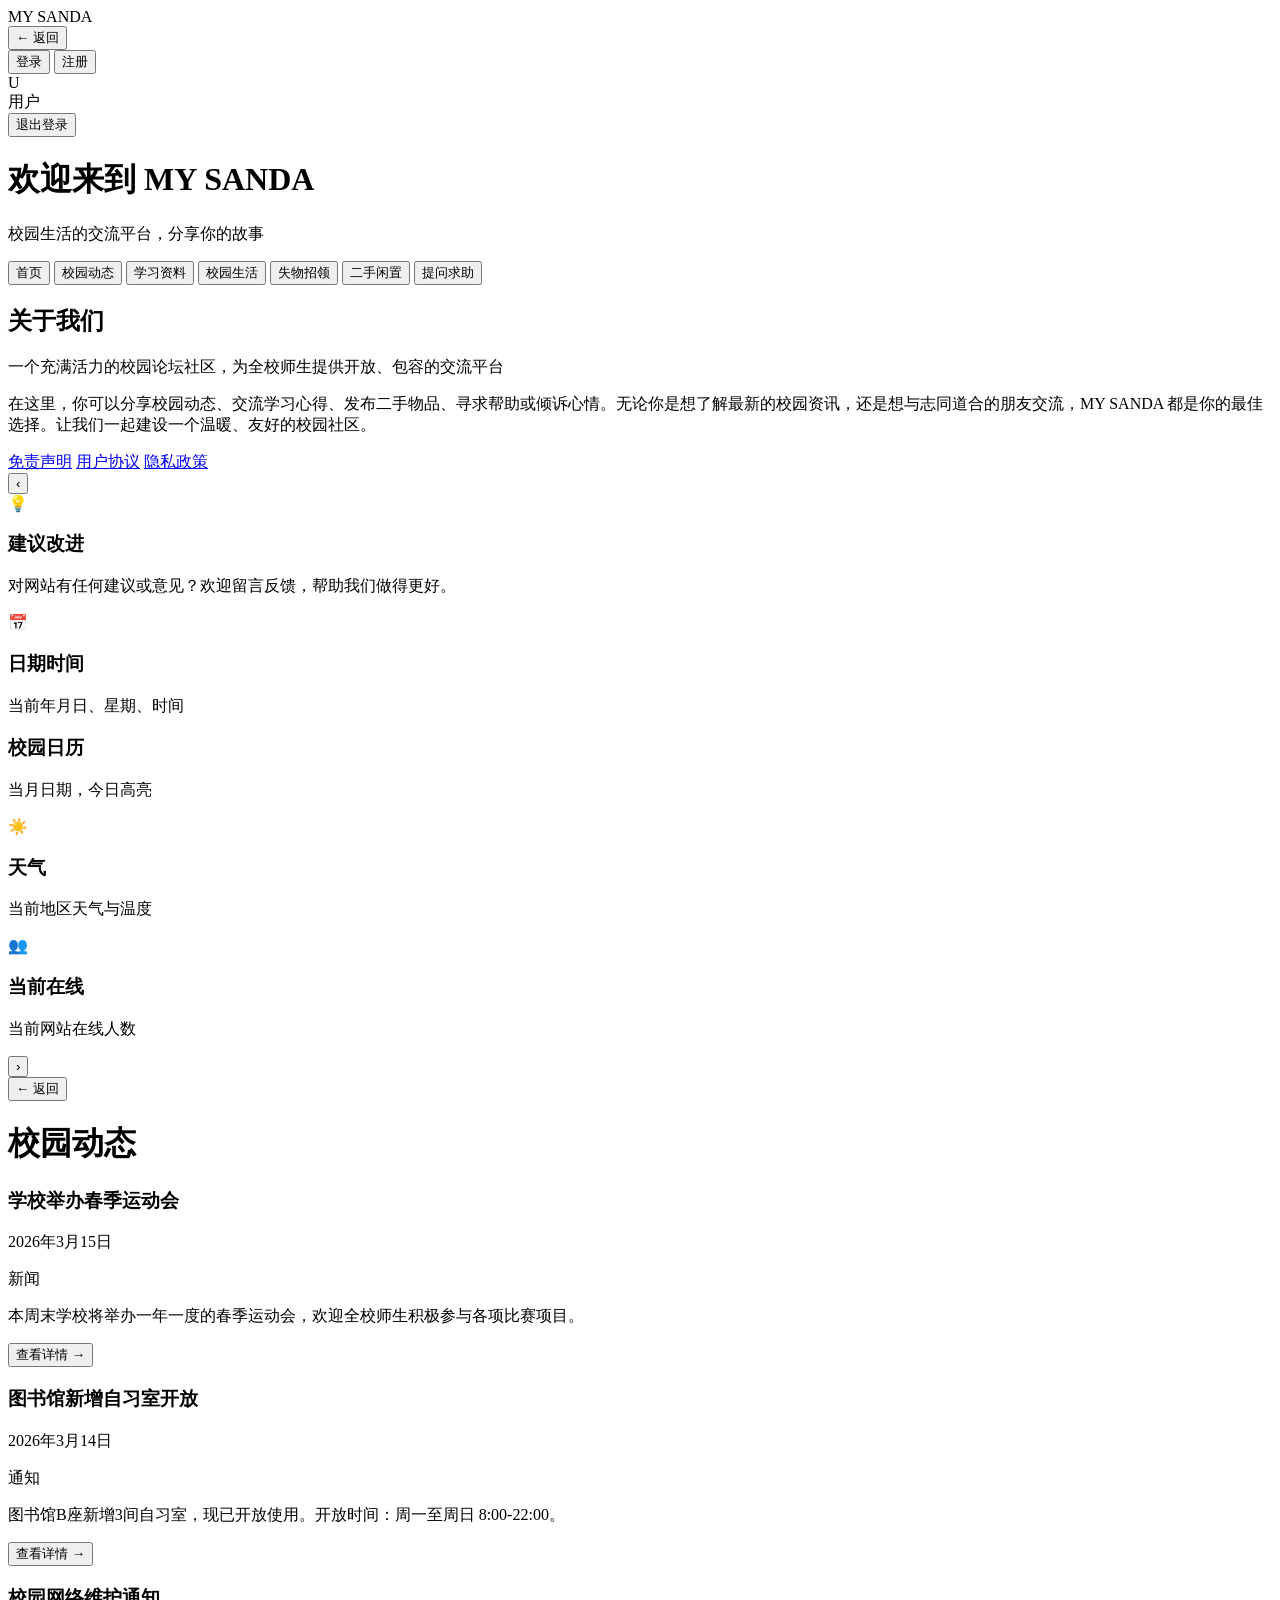
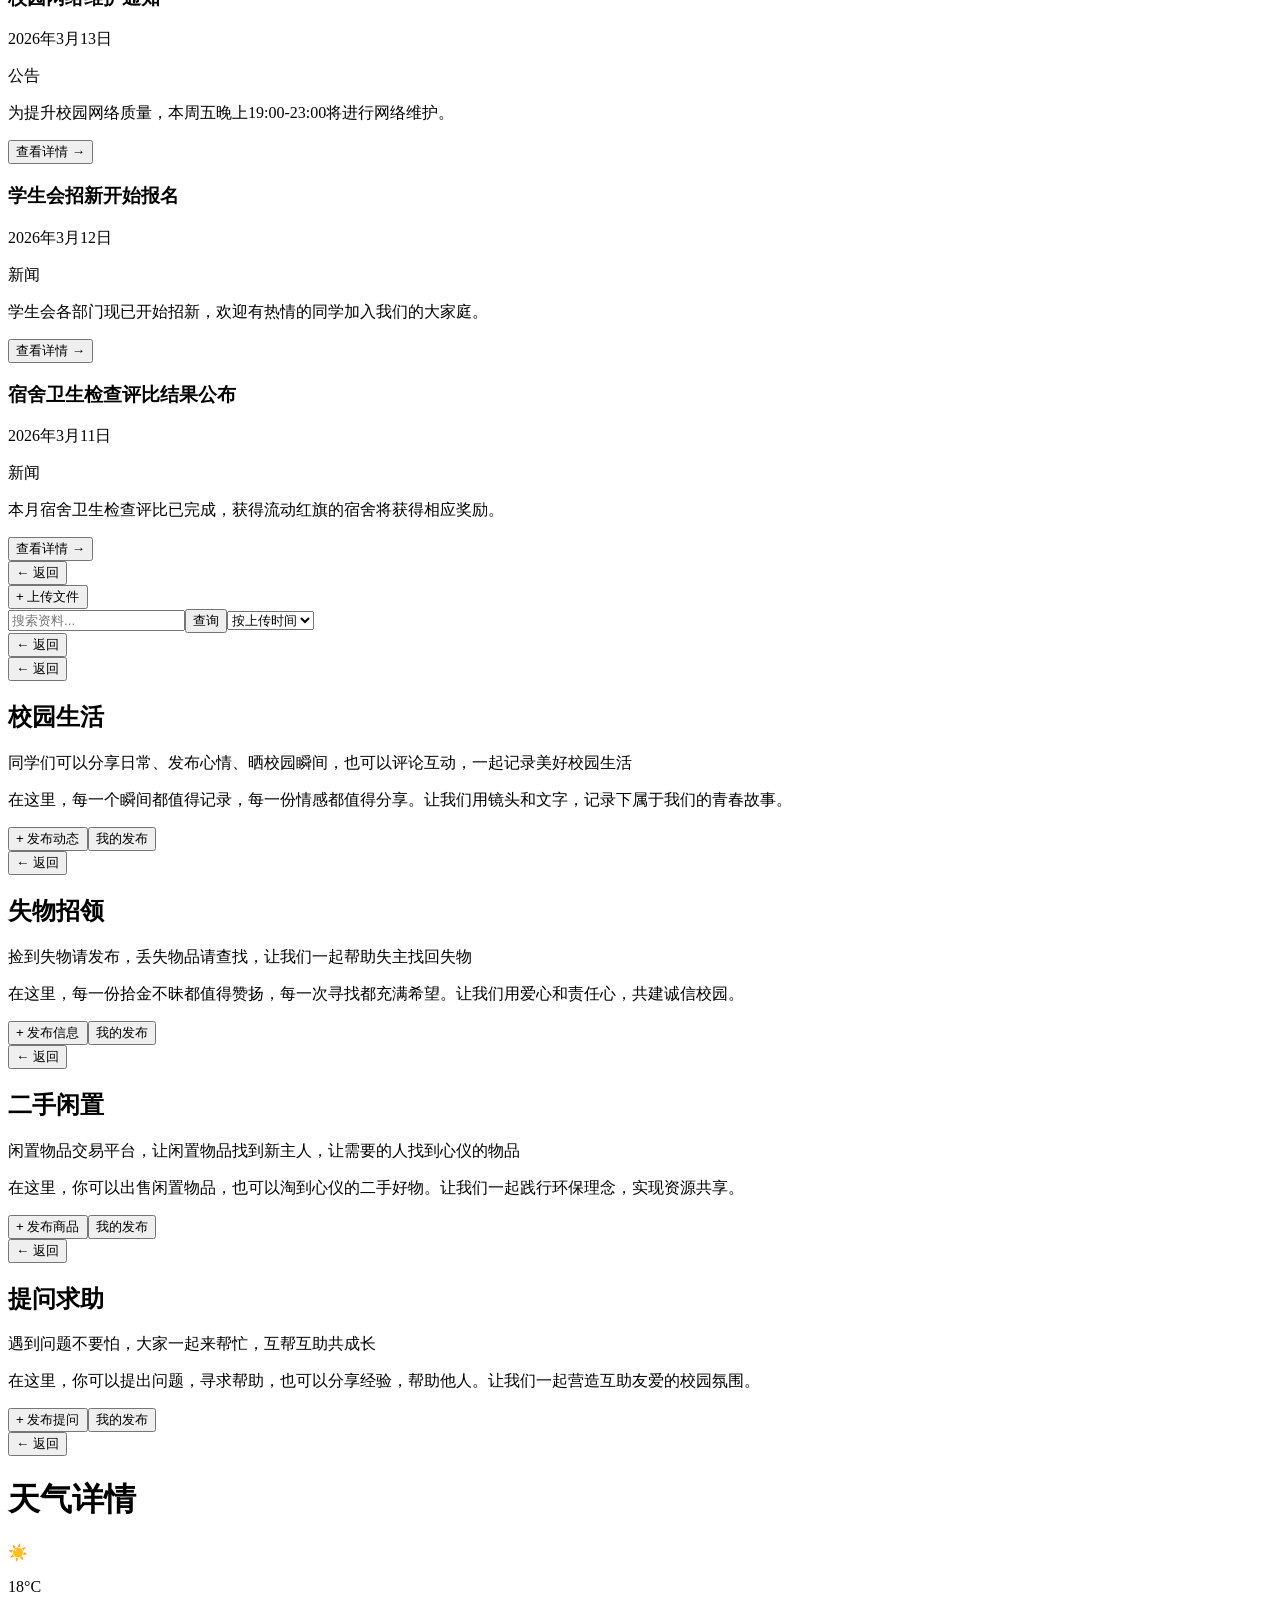
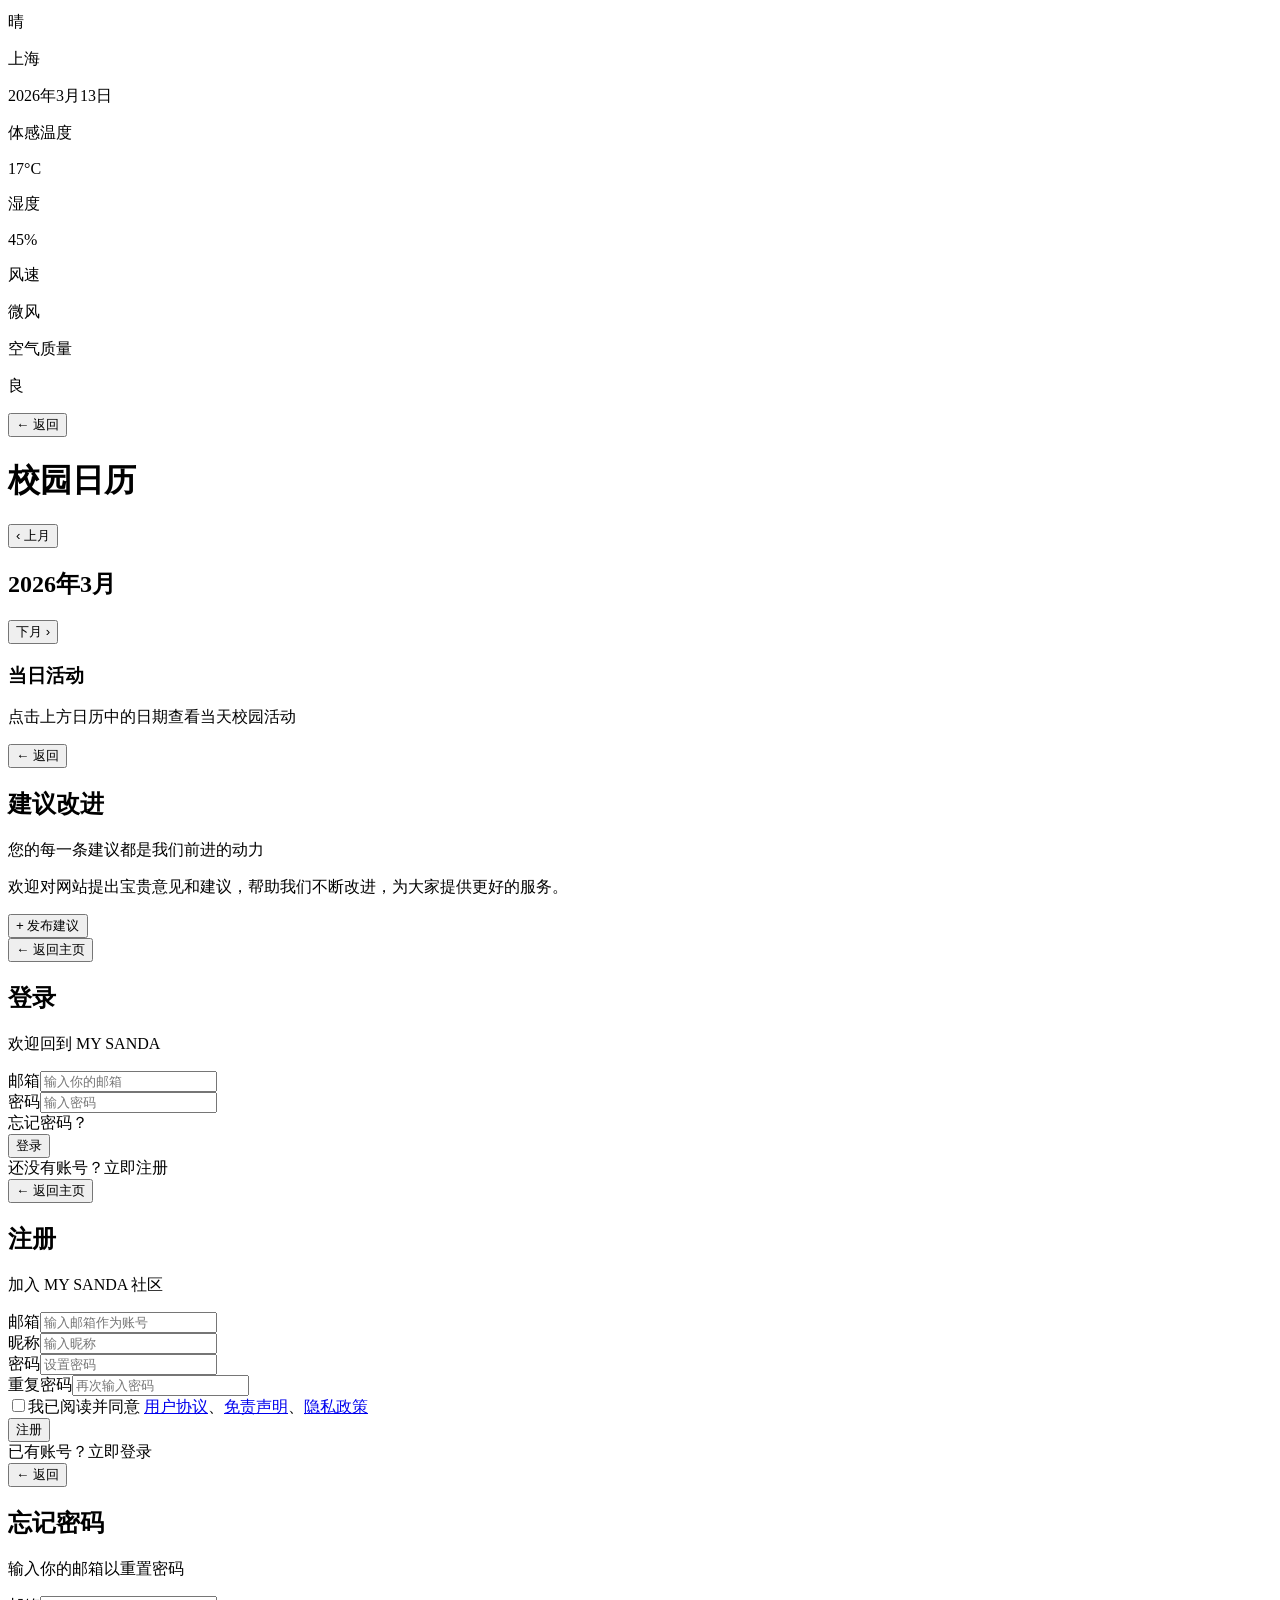
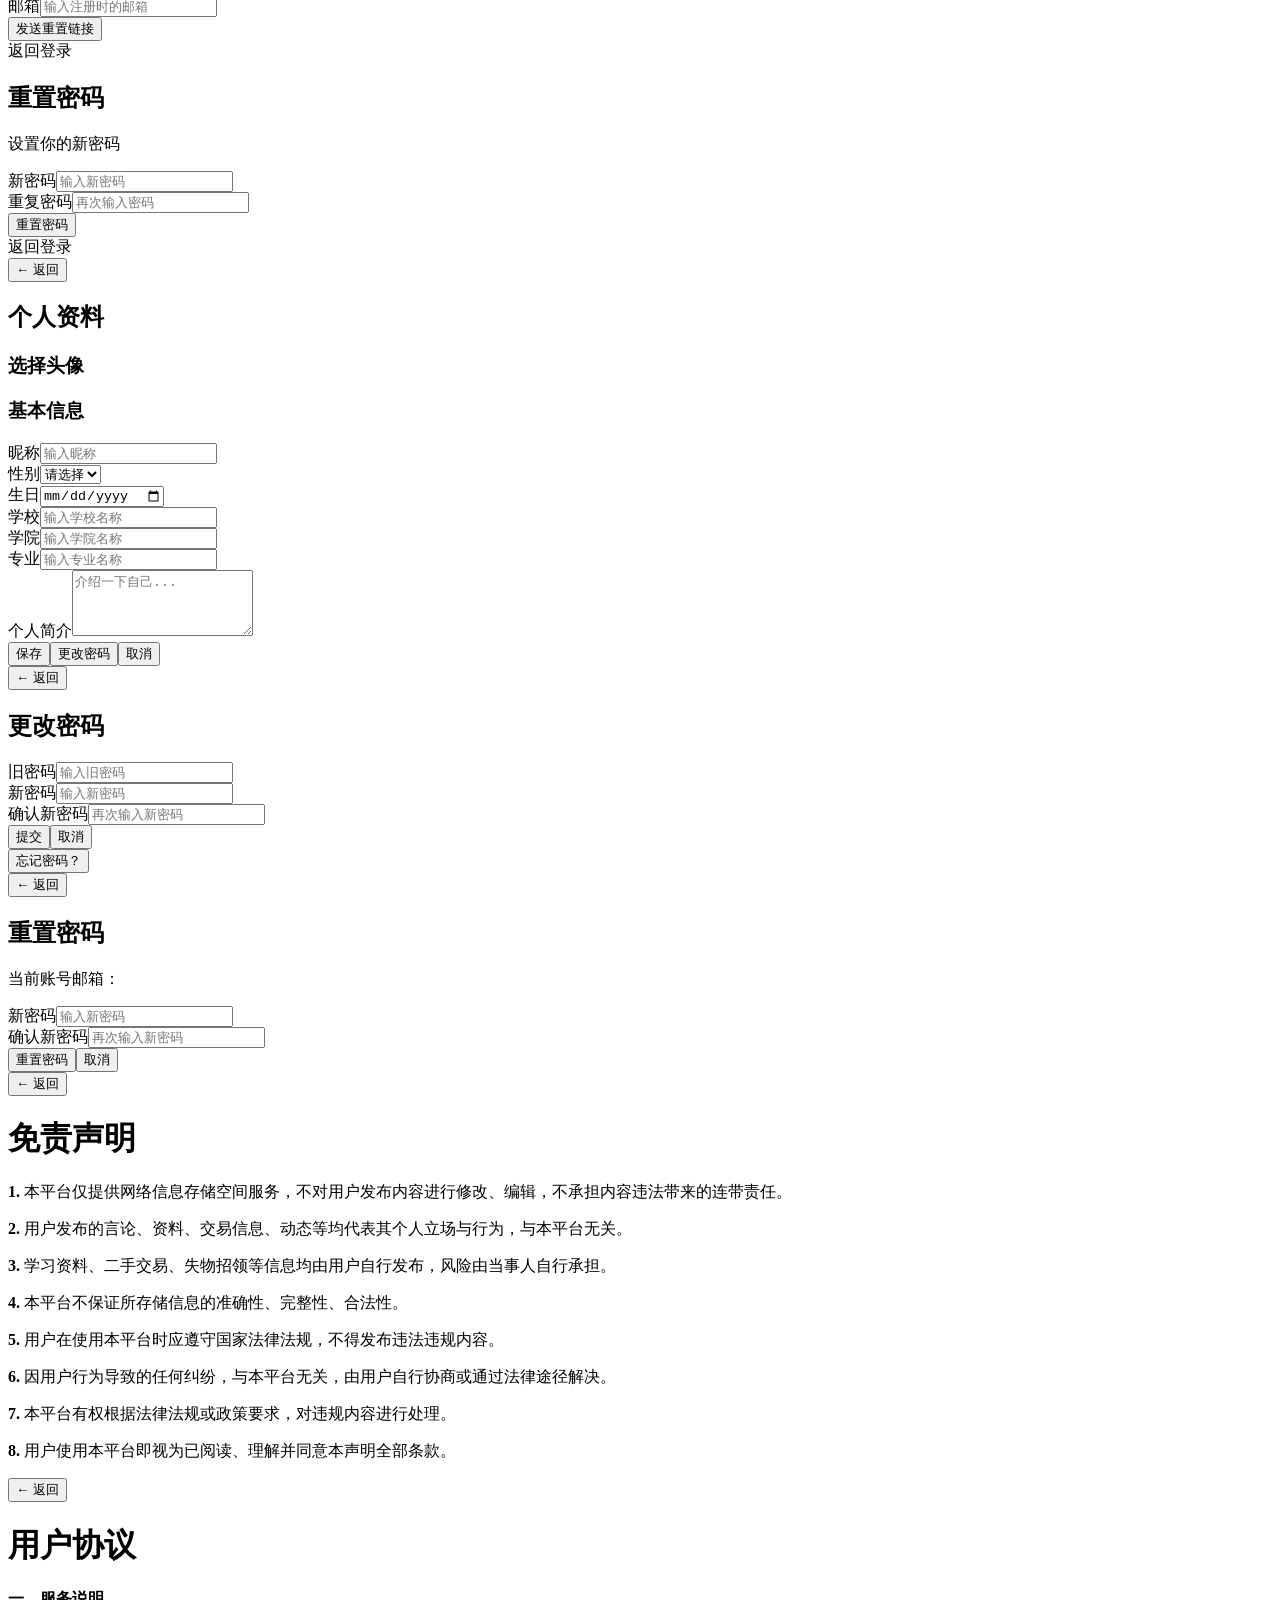
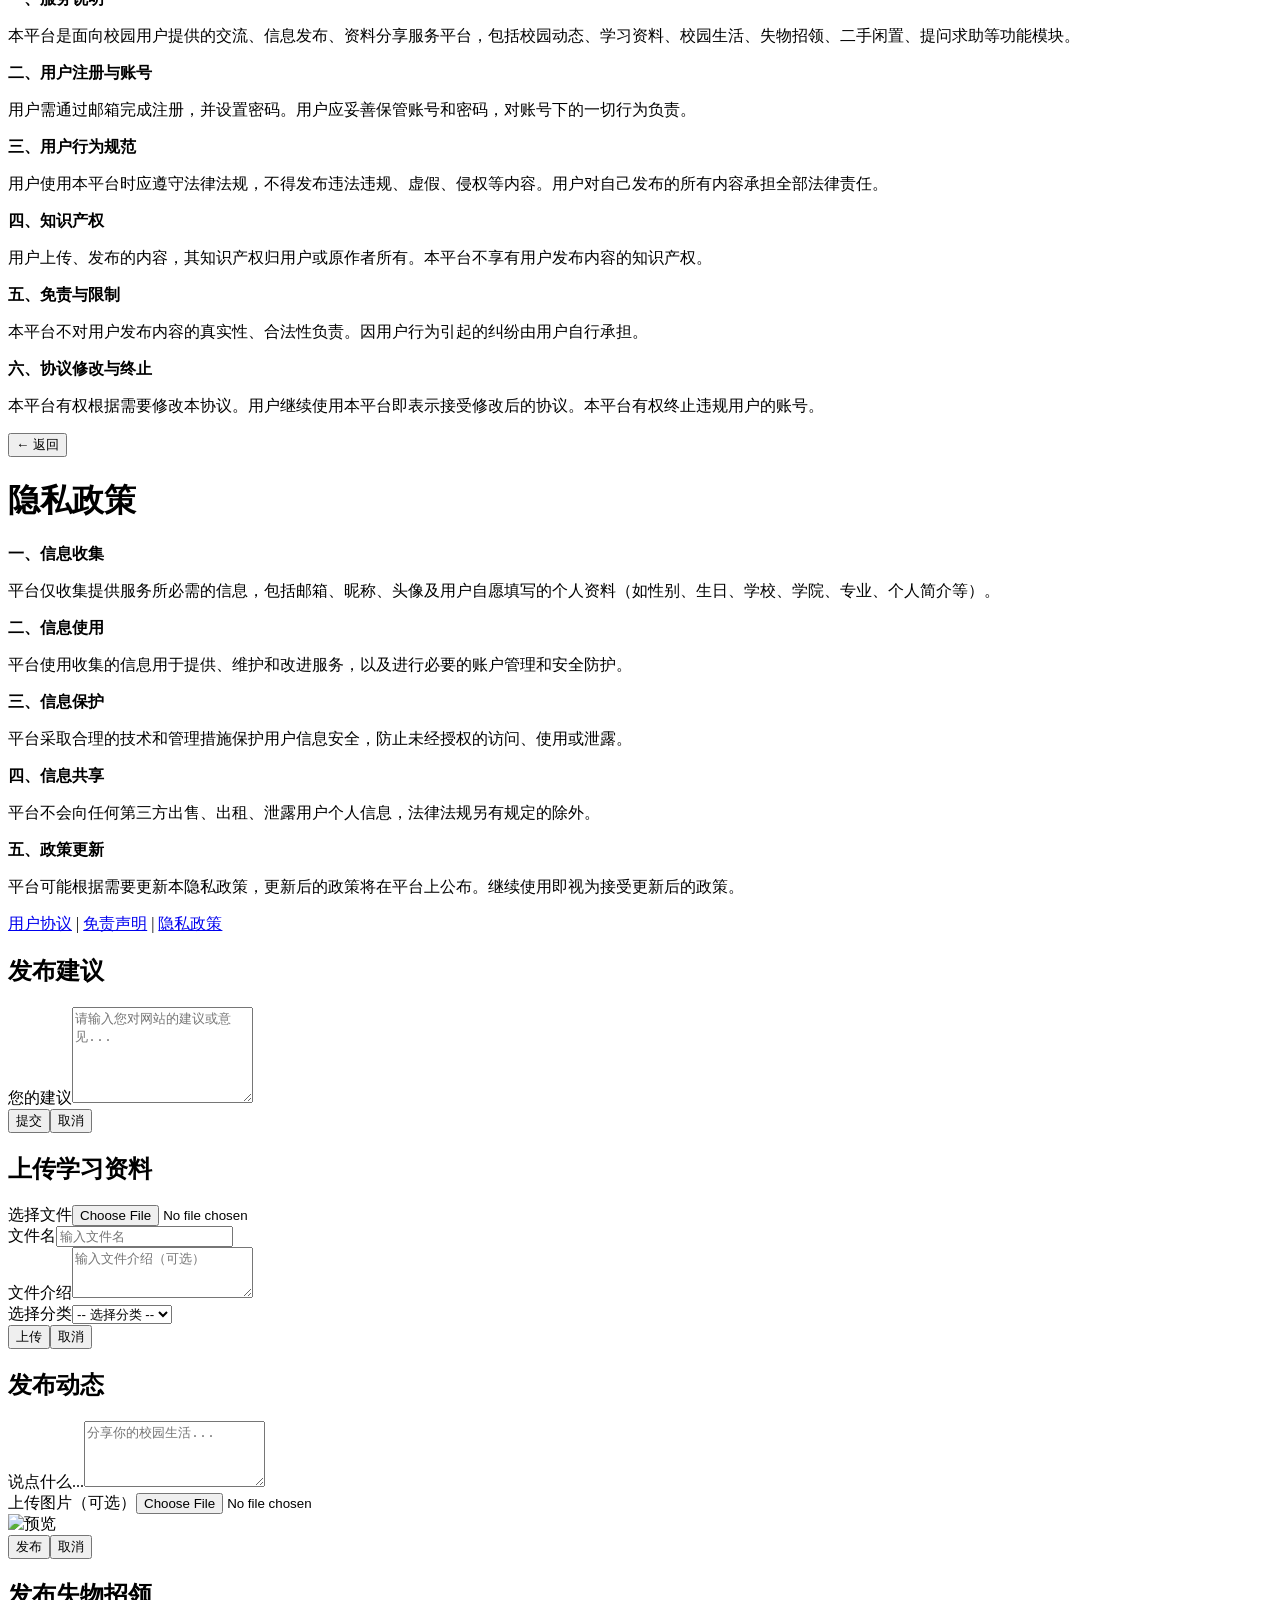
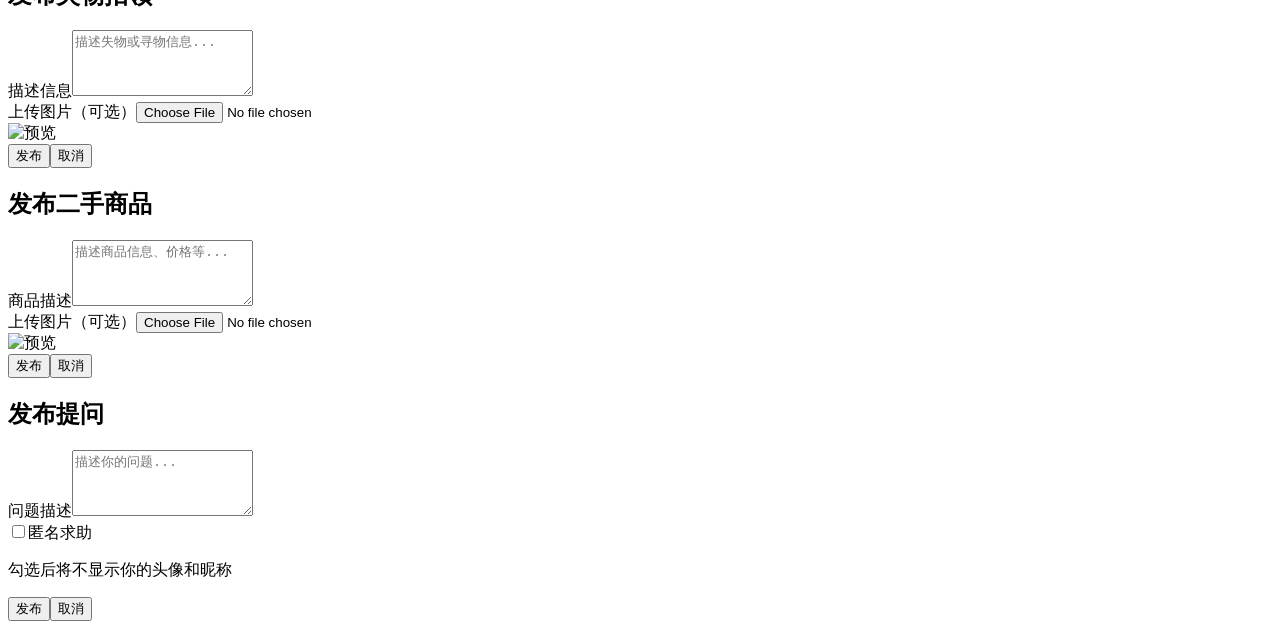
==== commit 2275ab8a: "Add files via upload" ====
--- a/index.html
+++ b/index.html
@@ -66,7 +66,7 @@
                         <p class="text-center text-gray-700 leading-relaxed text-base md:text-lg">在这里，你可以分享校园动态、交流学习心得、发布二手物品、寻求帮助或倾诉心情。无论你是想了解最新的校园资讯，还是想与志同道合的朋友交流，MY SANDA 都是你的最佳选择。让我们一起建设一个温暖、友好的校园社区。</p>
                         <div class="mt-6 flex flex-wrap justify-center gap-4 text-sm">
                             <a href="#" id="linkDisclaimerHome" class="text-blue-600 hover:text-blue-800 hover:underline transition-colors">免责声明</a>
-                            <a href="#" id="linkUserAgreementHome" class="text-blue-600 hover:text-blue-800 hover:underline transition-colors">用户政策</a>
+                            <a href="#" id="linkUserAgreementHome" class="text-blue-600 hover:text-blue-800 hover:underline transition-colors">用户协议</a>
                             <a href="#" id="linkPrivacyPolicyHome" class="text-blue-600 hover:text-blue-800 hover:underline transition-colors">隐私政策</a>
                         </div>
                     </div>
@@ -202,13 +202,13 @@
 
     <div id="feedbackPage" class="page"><div class="container-main py-12"><button class="back-btn mb-8">← 返回</button><div class="max-w-3xl mx-auto"><div class="bg-gradient-to-br from-white to-blue-50 rounded-2xl p-8 md:p-12 shadow-lg border border-blue-100 mb-8"><h2 class="text-3xl md:text-4xl font-bold text-center mb-4 bg-gradient-to-r from-blue-600 to-blue-800 bg-clip-text text-transparent">建议改进</h2><p class="text-center text-gray-600 text-lg md:text-xl leading-relaxed font-light">您的每一条建议都是我们前进的动力</p><div class="mt-8 pt-8 border-t border-blue-200"><p class="text-center text-gray-700 leading-relaxed text-base md:text-lg">欢迎对网站提出宝贵意见和建议，帮助我们不断改进，为大家提供更好的服务。</p></div></div><div class="flex justify-start mb-8"><button id="publishFeedbackBtn" class="bg-gradient-to-r from-blue-500 to-blue-600 text-white px-6 py-2 rounded-lg font-medium hover:shadow-lg transition-shadow text-sm md:text-base">+ 发布建议</button></div><div class="bg-white rounded-2xl p-6 md:p-8 shadow-lg border border-blue-100 min-h-96"><div id="feedbackList" class="space-y-6"></div></div></div></div></div>
 
-    <div id="loginPage" class="page"><div class="min-h-screen flex items-center justify-center py-12 px-4"><div class="w-full max-w-md bg-white rounded-lg shadow-lg p-8 fade-in"><button class="back-btn mb-6 w-full">← 返回主页</button><h2 class="text-3xl font-bold text-gray-800 mb-2">登录</h2><p class="text-gray-600 mb-8">欢迎回到 MY SANDA</p><form id="loginForm"><div class="mb-6"><label class="block text-gray-700 font-medium mb-2">邮箱/账号</label><input type="text" id="loginEmail" class="form-input w-full px-4 py-3 rounded-lg" placeholder="输入任意格式如 xxx@xxx.com" required></div><div class="mb-6"><label class="block text-gray-700 font-medium mb-2">密码</label><input type="password" id="loginPassword" class="form-input w-full px-4 py-3 rounded-lg" placeholder="输入密码" required></div><div class="text-right mb-6"><span class="link-text text-sm" id="forgotPasswordLink">忘记密码？</span></div><button type="submit" class="btn-primary w-full py-3 rounded-lg text-white font-medium mb-4">登录</button></form><div class="text-center"><span class="text-gray-600">还没有账号？</span><span class="link-text ml-2" id="goToRegister">立即注册</span></div></div></div></div>
-
-    <div id="registerPage" class="page"><div class="min-h-screen flex items-center justify-center py-12 px-4"><div class="w-full max-w-md bg-white rounded-lg shadow-lg p-8 fade-in"><button class="back-btn mb-6 w-full">← 返回主页</button><h2 class="text-3xl font-bold text-gray-800 mb-2">注册</h2><p class="text-gray-600 mb-8">加入 MY SANDA 社区</p><form id="registerForm"><div class="mb-6"><label class="block text-gray-700 font-medium mb-2">邮箱/账号</label><input type="text" id="registerEmail" class="form-input w-full px-4 py-3 rounded-lg" placeholder="输入任意格式如 xxx@xxx.com" required></div><div class="mb-6"><label class="block text-gray-700 font-medium mb-2">昵称</label><input type="text" id="registerNickname" class="form-input w-full px-4 py-3 rounded-lg" placeholder="输入昵称" required></div><div class="mb-6"><label class="block text-gray-700 font-medium mb-2">密码</label><input type="password" id="registerPassword" class="form-input w-full px-4 py-3 rounded-lg" placeholder="设置密码" required><div class="password-strength" id="passwordStrength"></div></div><div class="mb-6"><label class="block text-gray-700 font-medium mb-2">重复密码</label><input type="password" id="registerConfirmPassword" class="form-input w-full px-4 py-3 rounded-lg" placeholder="再次输入密码" required><div class="password-strength" id="confirmPasswordStrength"></div></div><div class="mb-6"><label class="flex items-start gap-2 cursor-pointer"><input type="checkbox" id="agreeTerms" class="mt-1 w-4 h-4 text-blue-600 border-gray-300 rounded focus:ring-blue-500" required><span class="text-sm text-gray-600">我已阅读并同意 <a href="#" class="link-text text-blue-600" id="linkUserAgreementFromReg">用户政策</a>、<a href="#" class="link-text text-blue-600" id="linkDisclaimerFromReg">免责声明</a>、<a href="#" class="link-text text-blue-600" id="linkPrivacyFromReg">隐私政策</a></span></label></div><button type="submit" class="btn-primary w-full py-3 rounded-lg text-white font-medium mb-4">注册</button></form><div class="text-center"><span class="text-gray-600">已有账号？</span><span class="link-text ml-2" id="goToLogin">立即登录</span></div></div></div></div>
-
-    <div id="forgotPasswordPage" class="page"><div class="min-h-screen flex items-center justify-center py-12 px-4"><div class="w-full max-w-md bg-white rounded-lg shadow-lg p-8 fade-in"><button class="back-btn mb-6 w-full">← 返回</button><h2 class="text-3xl font-bold text-gray-800 mb-2">忘记密码</h2><p class="text-gray-600 mb-8">输入你的邮箱或任意账号格式以重置密码（本地模式，无需真实邮箱）</p><form id="forgotPasswordForm"><div class="mb-6"><label class="block text-gray-700 font-medium mb-2">邮箱/账号</label><input type="text" id="forgotEmail" class="form-input w-full px-4 py-3 rounded-lg" placeholder="输入任意格式如 xxx@xxx.com" required></div><button type="submit" class="btn-primary w-full py-3 rounded-lg text-white font-medium mb-4">下一步</button></form><div class="text-center"><span class="link-text text-sm" id="backToLogin">返回登录</span></div></div></div></div>
-
-    <div id="resetPasswordPage" class="page"><div class="min-h-screen flex items-center justify-center py-12 px-4"><div class="w-full max-w-md bg-white rounded-lg shadow-lg p-8 fade-in"><button class="back-btn mb-6 w-full">← 返回</button><h2 class="text-3xl font-bold text-gray-800 mb-2">重置密码</h2><p class="text-gray-600 mb-8">设置你的新密码</p><form id="resetPasswordForm"><div class="mb-6"><label class="block text-gray-700 font-medium mb-2">新密码</label><input type="password" id="resetPassword" class="form-input w-full px-4 py-3 rounded-lg" placeholder="输入新密码" required><div class="password-strength" id="resetPasswordStrength"></div></div><div class="mb-6"><label class="block text-gray-700 font-medium mb-2">重复密码</label><input type="password" id="resetConfirmPassword" class="form-input w-full px-4 py-3 rounded-lg" placeholder="再次输入密码" required><div class="password-strength" id="resetConfirmPasswordStrength"></div></div><button type="submit" class="btn-primary w-full py-3 rounded-lg text-white font-medium mb-4">重置密码</button></form><div class="text-center"><span class="link-text text-sm" id="backToLoginFromReset">返回登录</span></div></div></div></div>
+    <div id="loginPage" class="page"><div class="min-h-screen flex items-center justify-center py-12 px-4"><div class="w-full max-w-md bg-white rounded-lg shadow-lg p-8 fade-in"><button class="back-btn mb-6 w-full">← 返回主页</button><h2 class="text-3xl font-bold text-gray-800 mb-2">登录</h2><p class="text-gray-600 mb-8">欢迎回到 MY SANDA</p><form id="loginForm"><div class="mb-6"><label class="block text-gray-700 font-medium mb-2">邮箱</label><input type="text" id="loginEmail" inputmode="email" class="form-input w-full px-4 py-3 rounded-lg" placeholder="输入你的邮箱" required></div><div class="mb-6"><label class="block text-gray-700 font-medium mb-2">密码</label><input type="password" id="loginPassword" class="form-input w-full px-4 py-3 rounded-lg" placeholder="输入密码" required></div><div class="text-right mb-6"><span class="link-text text-sm" id="forgotPasswordLink">忘记密码？</span></div><button type="submit" class="btn-primary w-full py-3 rounded-lg text-white font-medium mb-4">登录</button></form><div class="text-center"><span class="text-gray-600">还没有账号？</span><span class="link-text ml-2" id="goToRegister">立即注册</span></div></div></div></div>
+
+    <div id="registerPage" class="page"><div class="min-h-screen flex items-center justify-center py-12 px-4"><div class="w-full max-w-md bg-white rounded-lg shadow-lg p-8 fade-in"><button class="back-btn mb-6 w-full">← 返回主页</button><h2 class="text-3xl font-bold text-gray-800 mb-2">注册</h2><p class="text-gray-600 mb-8">加入 MY SANDA 社区</p><form id="registerForm"><div class="mb-6"><label class="block text-gray-700 font-medium mb-2">邮箱</label><input type="text" id="registerEmail" inputmode="email" class="form-input w-full px-4 py-3 rounded-lg" placeholder="输入邮箱作为账号" required></div><div class="mb-6"><label class="block text-gray-700 font-medium mb-2">昵称</label><input type="text" id="registerNickname" class="form-input w-full px-4 py-3 rounded-lg" placeholder="输入昵称" required></div><div class="mb-6"><label class="block text-gray-700 font-medium mb-2">密码</label><input type="password" id="registerPassword" class="form-input w-full px-4 py-3 rounded-lg" placeholder="设置密码" required><div class="password-strength" id="passwordStrength"></div></div><div class="mb-6"><label class="block text-gray-700 font-medium mb-2">重复密码</label><input type="password" id="registerConfirmPassword" class="form-input w-full px-4 py-3 rounded-lg" placeholder="再次输入密码" required><div class="password-strength" id="confirmPasswordStrength"></div></div><div class="mb-6"><label class="flex items-start gap-2 cursor-pointer"><input type="checkbox" id="agreeTerms" class="mt-1 w-4 h-4 text-blue-600 border-gray-300 rounded focus:ring-blue-500" required><span class="text-sm text-gray-600">我已阅读并同意 <a href="#" class="link-text text-blue-600" id="linkUserAgreementFromReg">用户协议</a>、<a href="#" class="link-text text-blue-600" id="linkDisclaimerFromReg">免责声明</a>、<a href="#" class="link-text text-blue-600" id="linkPrivacyFromReg">隐私政策</a></span></label></div><button type="submit" class="btn-primary w-full py-3 rounded-lg text-white font-medium mb-4">注册</button></form><div class="text-center"><span class="text-gray-600">已有账号？</span><span class="link-text ml-2" id="goToLogin">立即登录</span></div></div></div></div>
+
+    <div id="forgotPasswordPage" class="page"><div class="min-h-screen flex items-center justify-center py-12 px-4"><div class="w-full max-w-md bg-white rounded-lg shadow-lg p-8 fade-in"><button class="back-btn mb-6 w-full">← 返回</button><h2 class="text-3xl font-bold text-gray-800 mb-2">忘记密码</h2><p class="text-gray-600 mb-8">输入你的邮箱以重置密码</p><form id="forgotPasswordForm"><div class="mb-6"><label class="block text-gray-700 font-medium mb-2">邮箱</label><input type="text" id="forgotEmail" inputmode="email" class="form-input w-full px-4 py-3 rounded-lg" placeholder="输入注册时的邮箱" required></div><button type="submit" class="btn-primary w-full py-3 rounded-lg text-white font-medium mb-4">发送重置链接</button></form><div class="text-center"><span class="link-text text-sm" id="backToLogin">返回登录</span></div></div></div></div>
+
+    <div id="resetPasswordPage" class="page"><div class="min-h-screen flex items-center justify-center py-12 px-4"><div class="w-full max-w-md bg-white rounded-lg shadow-lg p-8 fade-in"><h2 class="text-3xl font-bold text-gray-800 mb-2">重置密码</h2><p class="text-gray-600 mb-8">设置你的新密码</p><form id="resetPasswordForm"><div class="mb-6"><label class="block text-gray-700 font-medium mb-2">新密码</label><input type="password" id="resetPassword" class="form-input w-full px-4 py-3 rounded-lg" placeholder="输入新密码" required><div class="password-strength" id="resetPasswordStrength"></div></div><div class="mb-6"><label class="block text-gray-700 font-medium mb-2">重复密码</label><input type="password" id="resetConfirmPassword" class="form-input w-full px-4 py-3 rounded-lg" placeholder="再次输入密码" required><div class="password-strength" id="resetConfirmPasswordStrength"></div></div><button type="submit" class="btn-primary w-full py-3 rounded-lg text-white font-medium mb-4">重置密码</button></form><div class="text-center"><span class="link-text text-sm" id="backToLoginFromReset">返回登录</span></div></div></div></div>
 
     <div id="profilePage" class="page"><div class="container-main py-12"><button class="back-btn mb-8">← 返回</button><div class="max-w-2xl mx-auto"><div class="bg-gradient-to-br from-white to-blue-50 rounded-2xl p-8 md:p-12 shadow-lg border border-blue-100"><h2 class="text-3xl md:text-4xl font-bold text-center mb-8 bg-gradient-to-r from-blue-600 to-blue-800 bg-clip-text text-transparent">个人资料</h2><div class="space-y-6"><div class="bg-white rounded-lg p-6 border border-blue-100"><h3 class="text-lg font-bold text-gray-800 mb-4">选择头像</h3><div class="grid grid-cols-4 md:grid-cols-6 gap-4" id="avatarGrid"></div></div><div class="bg-white rounded-lg p-6 border border-blue-100"><h3 class="text-lg font-bold text-gray-800 mb-4">基本信息</h3><div class="space-y-4"><div><label class="block text-gray-700 font-medium mb-2">昵称</label><input type="text" id="profileNickname" class="w-full px-4 py-3 border-2 border-gray-200 rounded-lg focus:border-blue-500 focus:outline-none" placeholder="输入昵称"></div><div><label class="block text-gray-700 font-medium mb-2">性别</label><select id="profileGender" class="w-full px-4 py-3 border-2 border-gray-200 rounded-lg focus:border-blue-500 focus:outline-none"><option value="">请选择</option><option value="male">男</option><option value="female">女</option><option value="other">其他</option></select></div><div><label class="block text-gray-700 font-medium mb-2">生日</label><input type="date" id="profileBirthday" class="w-full px-4 py-3 border-2 border-gray-200 rounded-lg focus:border-blue-500 focus:outline-none"></div><div><label class="block text-gray-700 font-medium mb-2">学校</label><input type="text" id="profileSchool" class="w-full px-4 py-3 border-2 border-gray-200 rounded-lg focus:border-blue-500 focus:outline-none" placeholder="输入学校名称"></div><div><label class="block text-gray-700 font-medium mb-2">学院</label><input type="text" id="profileCollege" class="w-full px-4 py-3 border-2 border-gray-200 rounded-lg focus:border-blue-500 focus:outline-none" placeholder="输入学院名称"></div><div><label class="block text-gray-700 font-medium mb-2">专业</label><input type="text" id="profileMajor" class="w-full px-4 py-3 border-2 border-gray-200 rounded-lg focus:border-blue-500 focus:outline-none" placeholder="输入专业名称"></div><div><label class="block text-gray-700 font-medium mb-2">个人简介</label><textarea id="profileBio" class="w-full px-4 py-3 border-2 border-gray-200 rounded-lg focus:border-blue-500 focus:outline-none" placeholder="介绍一下自己..." rows="4"></textarea></div></div></div><div class="flex gap-4"><button id="saveProfileBtn" class="flex-1 bg-blue-500 text-white py-3 rounded-lg font-medium hover:bg-blue-600 transition-colors">保存</button><button id="changePasswordBtn" class="flex-1 bg-gray-500 text-white py-3 rounded-lg font-medium hover:bg-gray-600 transition-colors">更改密码</button><button id="cancelProfileBtn" class="flex-1 border-2 border-gray-300 text-gray-700 py-3 rounded-lg font-medium hover:bg-gray-50 transition-colors">取消</button></div></div></div></div></div>
 
@@ -242,7 +242,7 @@
             <button class="back-btn mb-8">← 返回</button>
             <div class="max-w-3xl mx-auto">
                 <div class="bg-gradient-to-br from-white to-blue-50 rounded-2xl p-8 md:p-12 shadow-lg border border-blue-100 legal-page">
-                    <h1 class="text-2xl md:text-3xl font-bold text-gray-800 mb-6 text-center">用户政策</h1>
+                    <h1 class="text-2xl md:text-3xl font-bold text-gray-800 mb-6 text-center">用户协议</h1>
                     <div class="space-y-6 text-gray-700 leading-relaxed text-sm md:text-base">
                         <div><strong>一、服务说明</strong><p class="mt-2">本平台是面向校园用户提供的交流、信息发布、资料分享服务平台，包括校园动态、学习资料、校园生活、失物招领、二手闲置、提问求助等功能模块。</p></div>
                         <div><strong>二、用户注册与账号</strong><p class="mt-2">用户需通过邮箱完成注册，并设置密码。用户应妥善保管账号和密码，对账号下的一切行为负责。</p></div>
@@ -277,7 +277,7 @@
     <footer class="site-footer py-6 border-t border-blue-100 bg-white/80 mt-auto">
         <div class="container-main">
             <div class="flex flex-wrap justify-center items-center gap-2 text-sm text-gray-600">
-                <a href="#" id="linkUserAgreementFooter" class="text-blue-600 hover:text-blue-800 hover:underline transition-colors">用户政策</a>
+                <a href="#" id="linkUserAgreementFooter" class="text-blue-600 hover:text-blue-800 hover:underline transition-colors">用户协议</a>
                 <span class="text-gray-400">|</span>
                 <a href="#" id="linkDisclaimerFooter" class="text-blue-600 hover:text-blue-800 hover:underline transition-colors">免责声明</a>
                 <span class="text-gray-400">|</span>
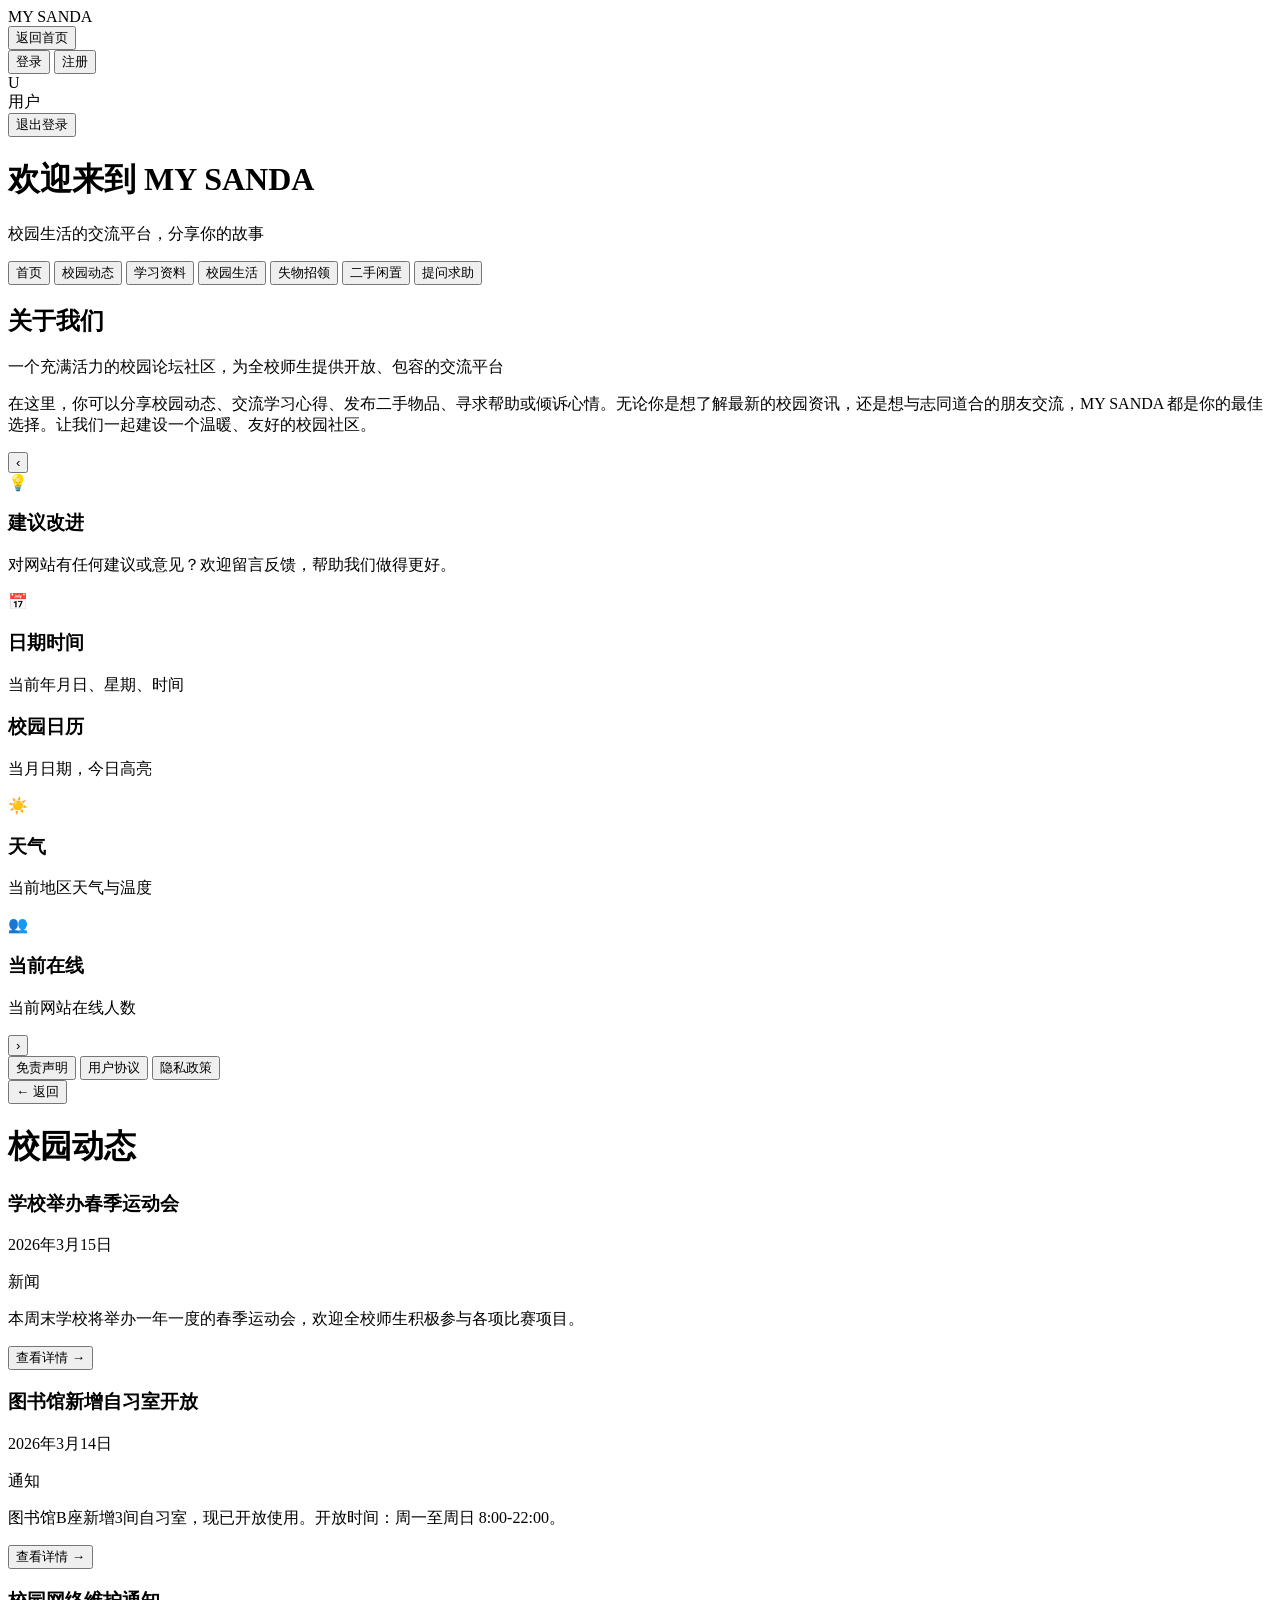
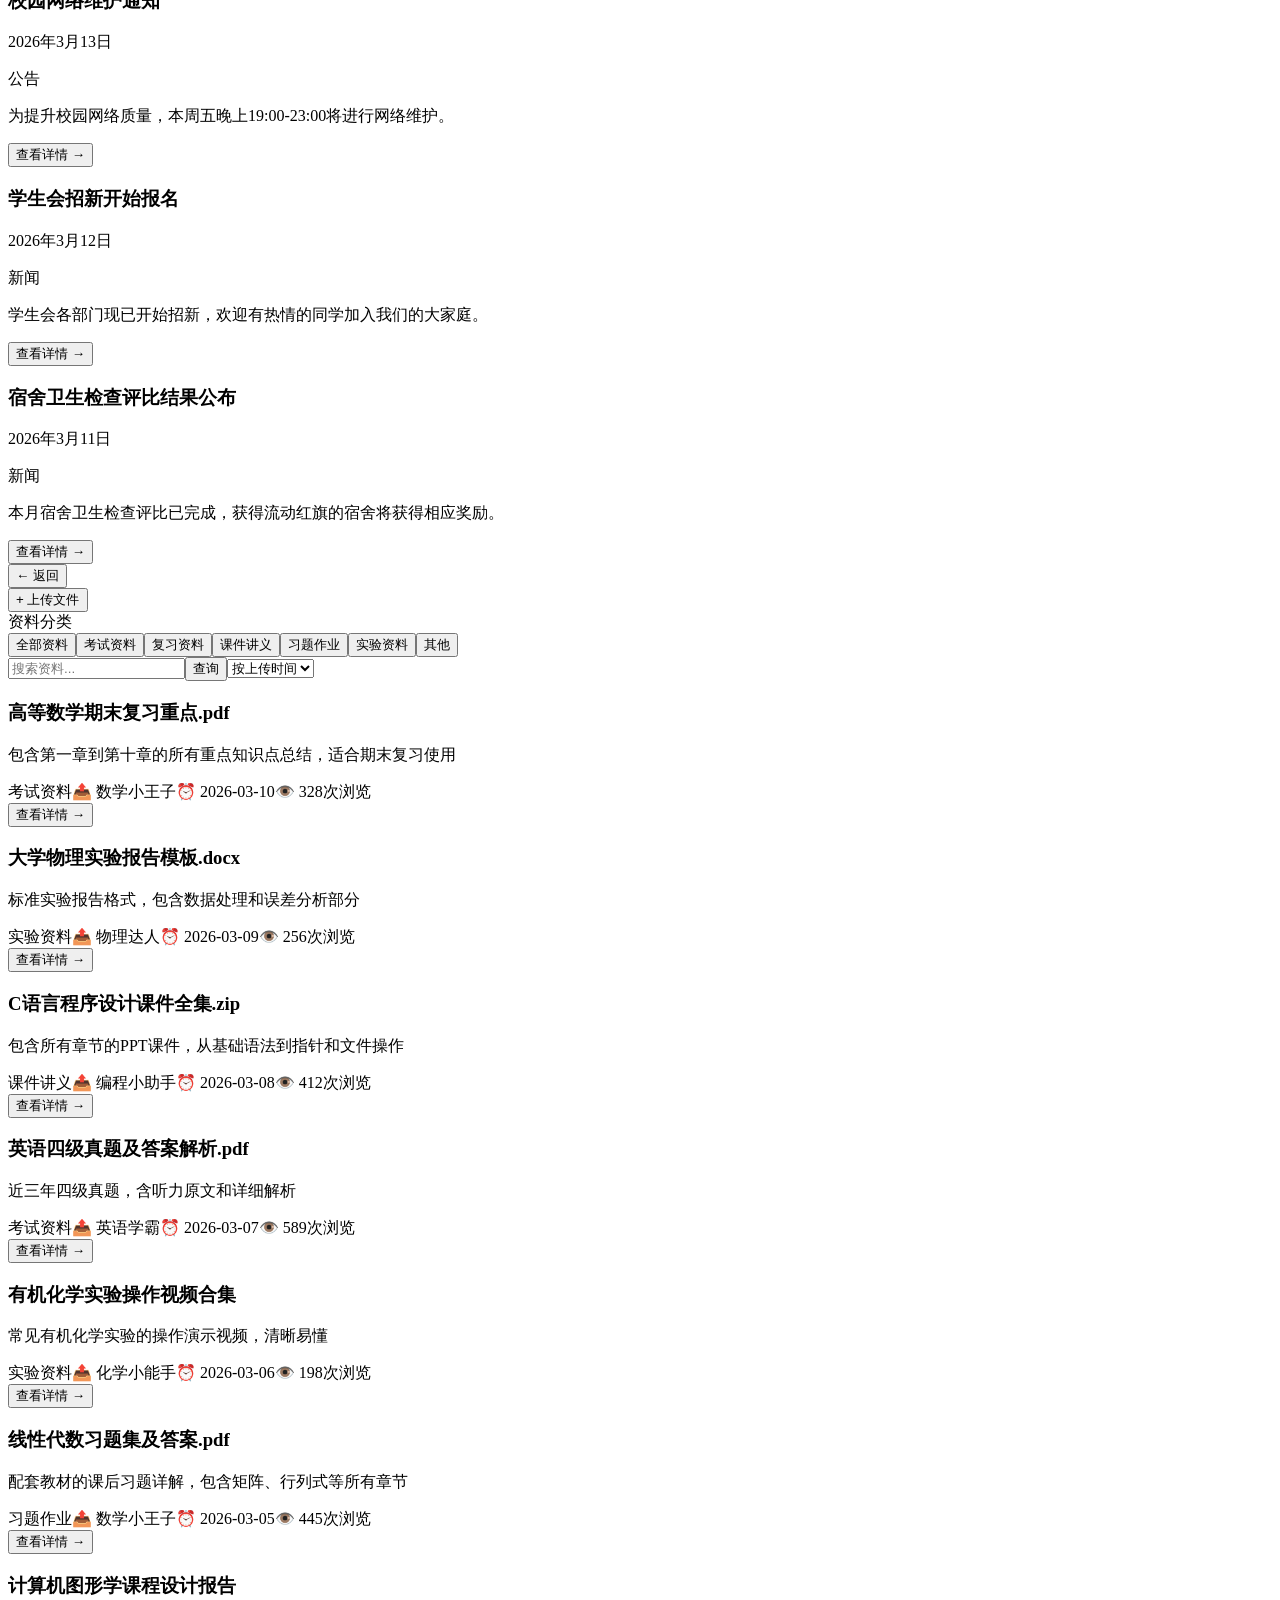
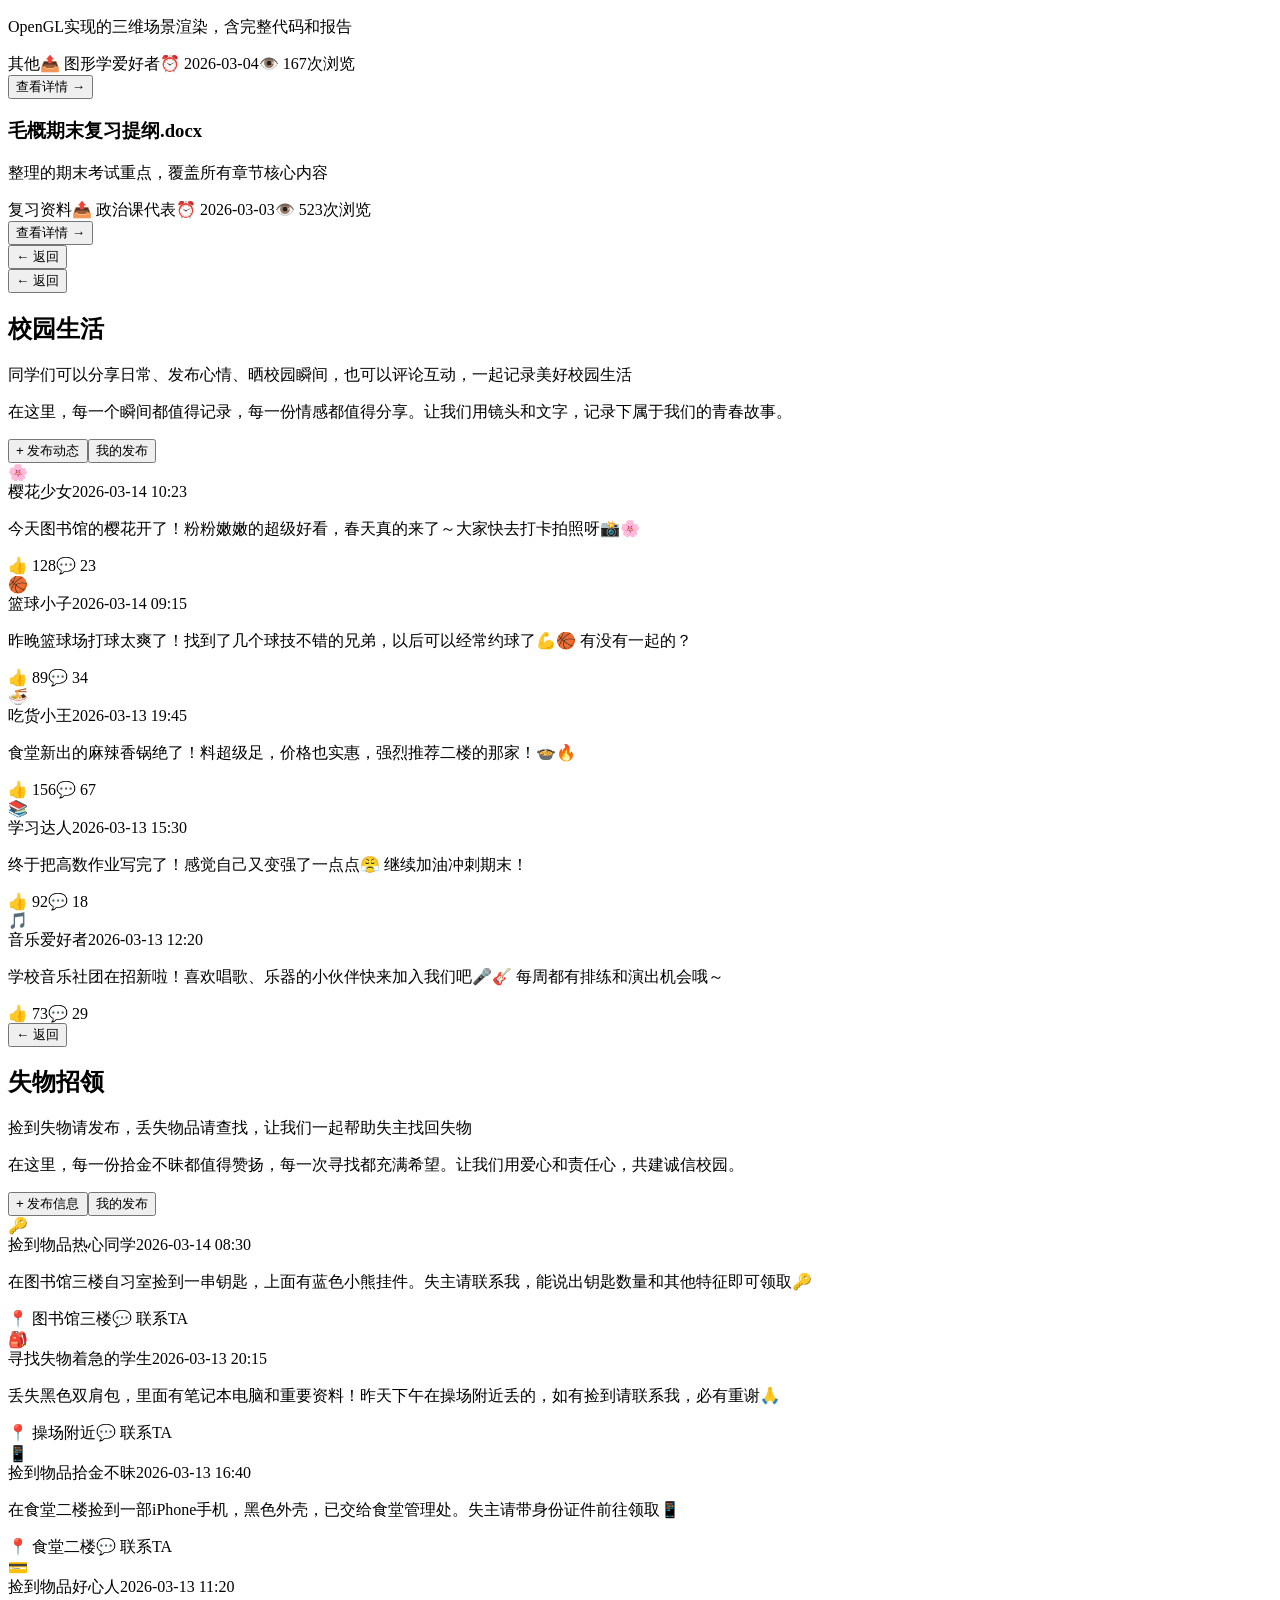
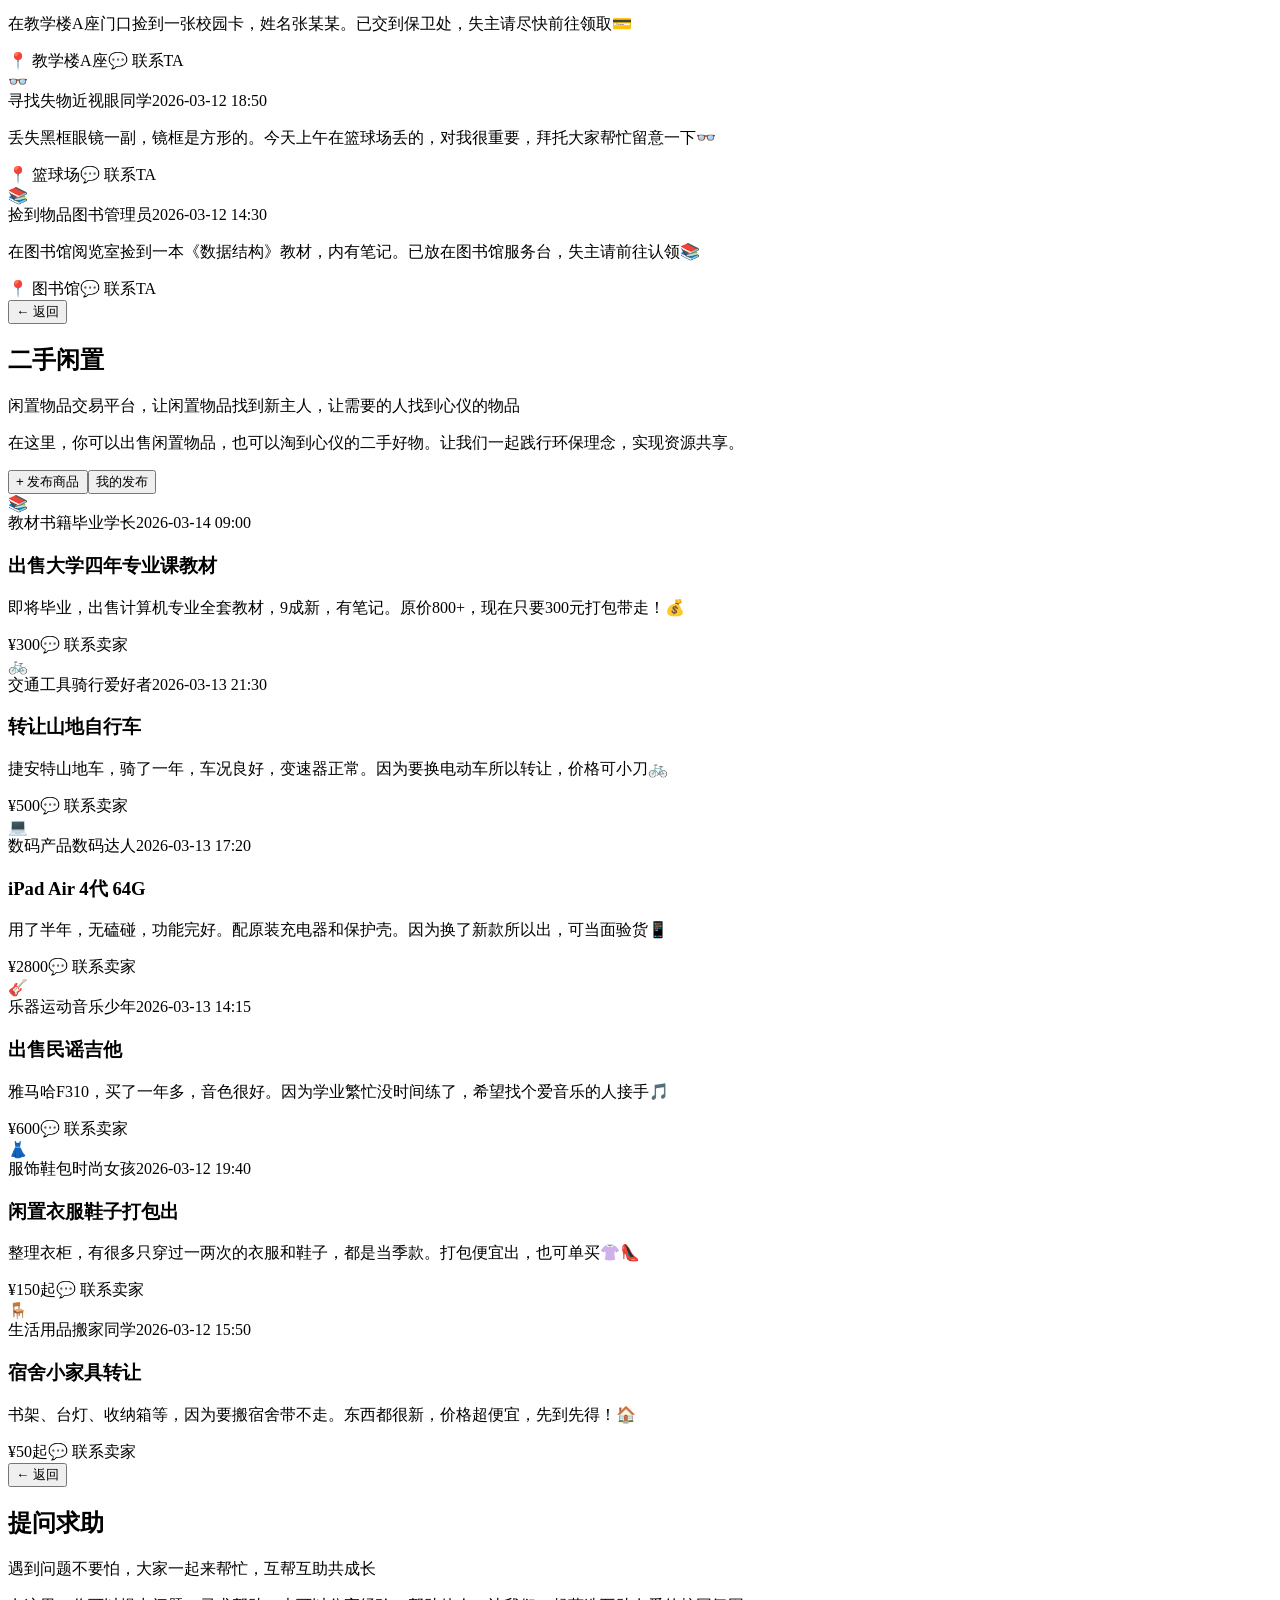
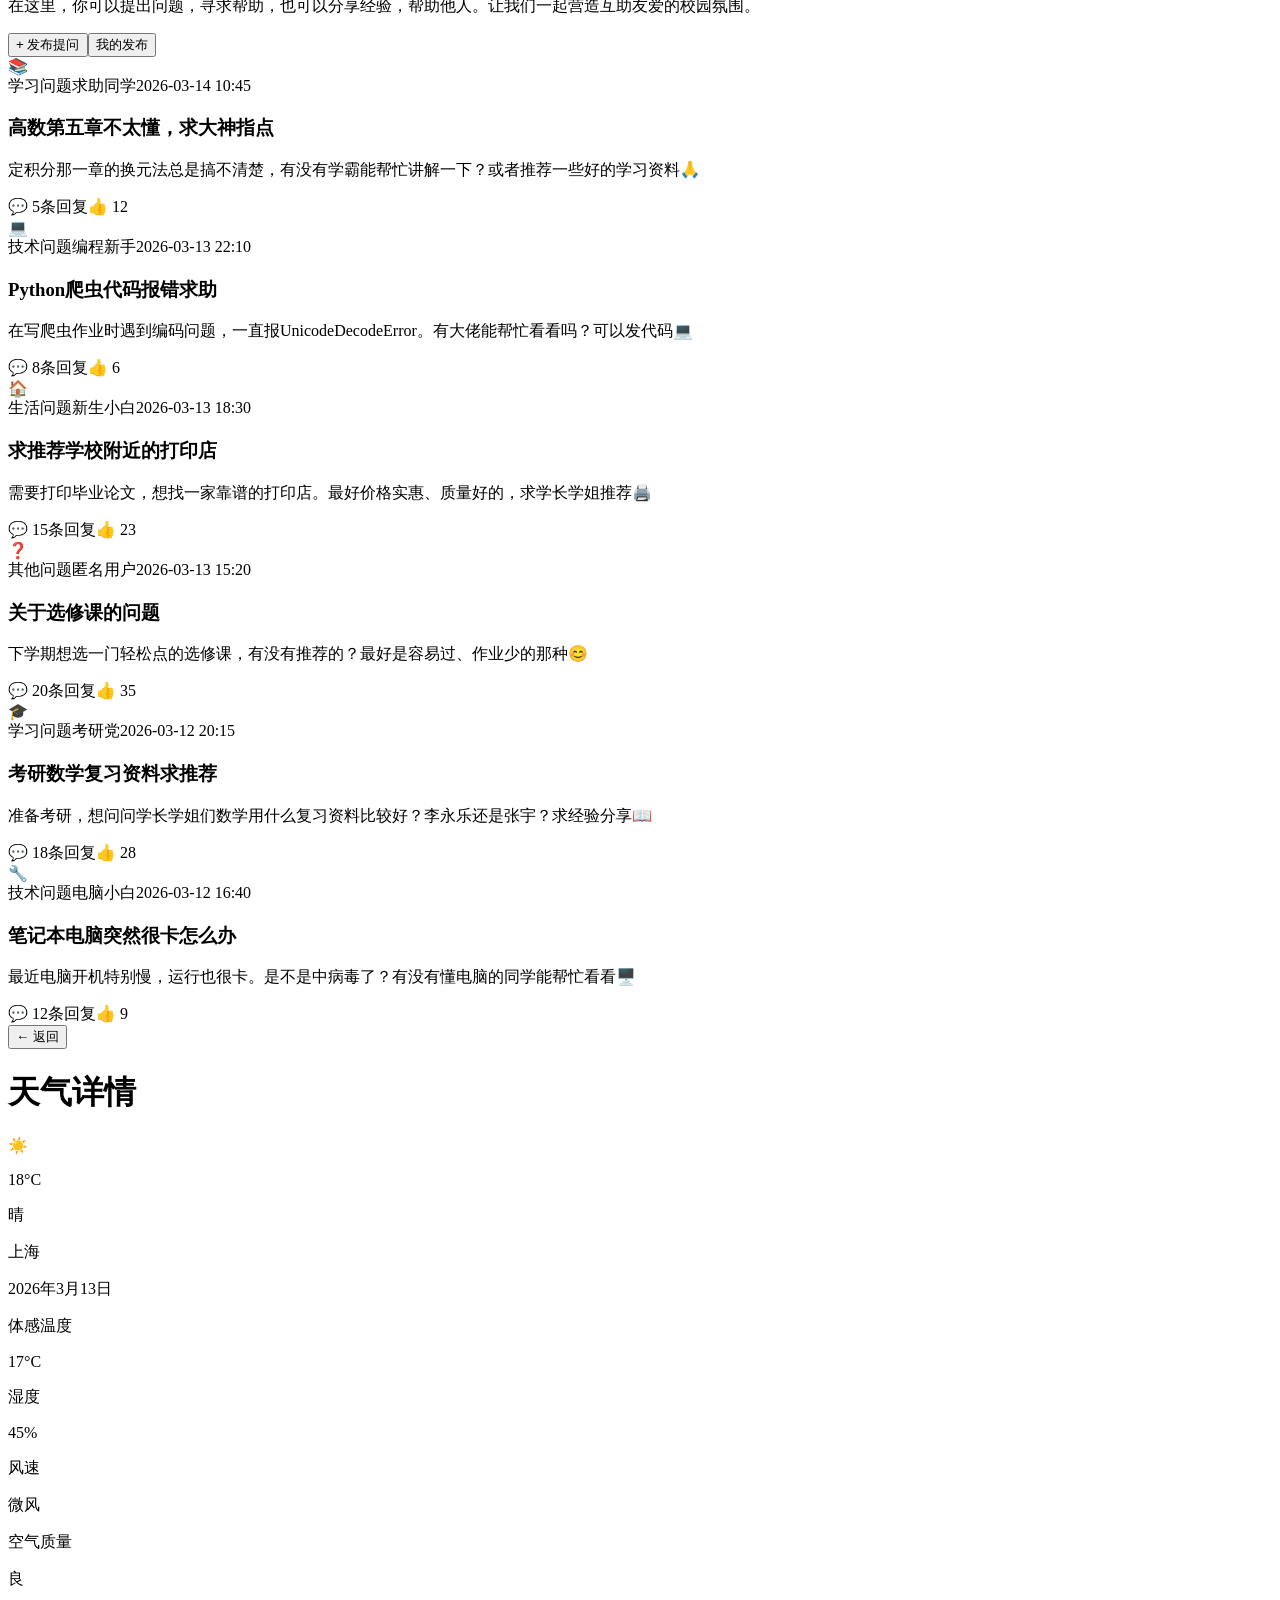
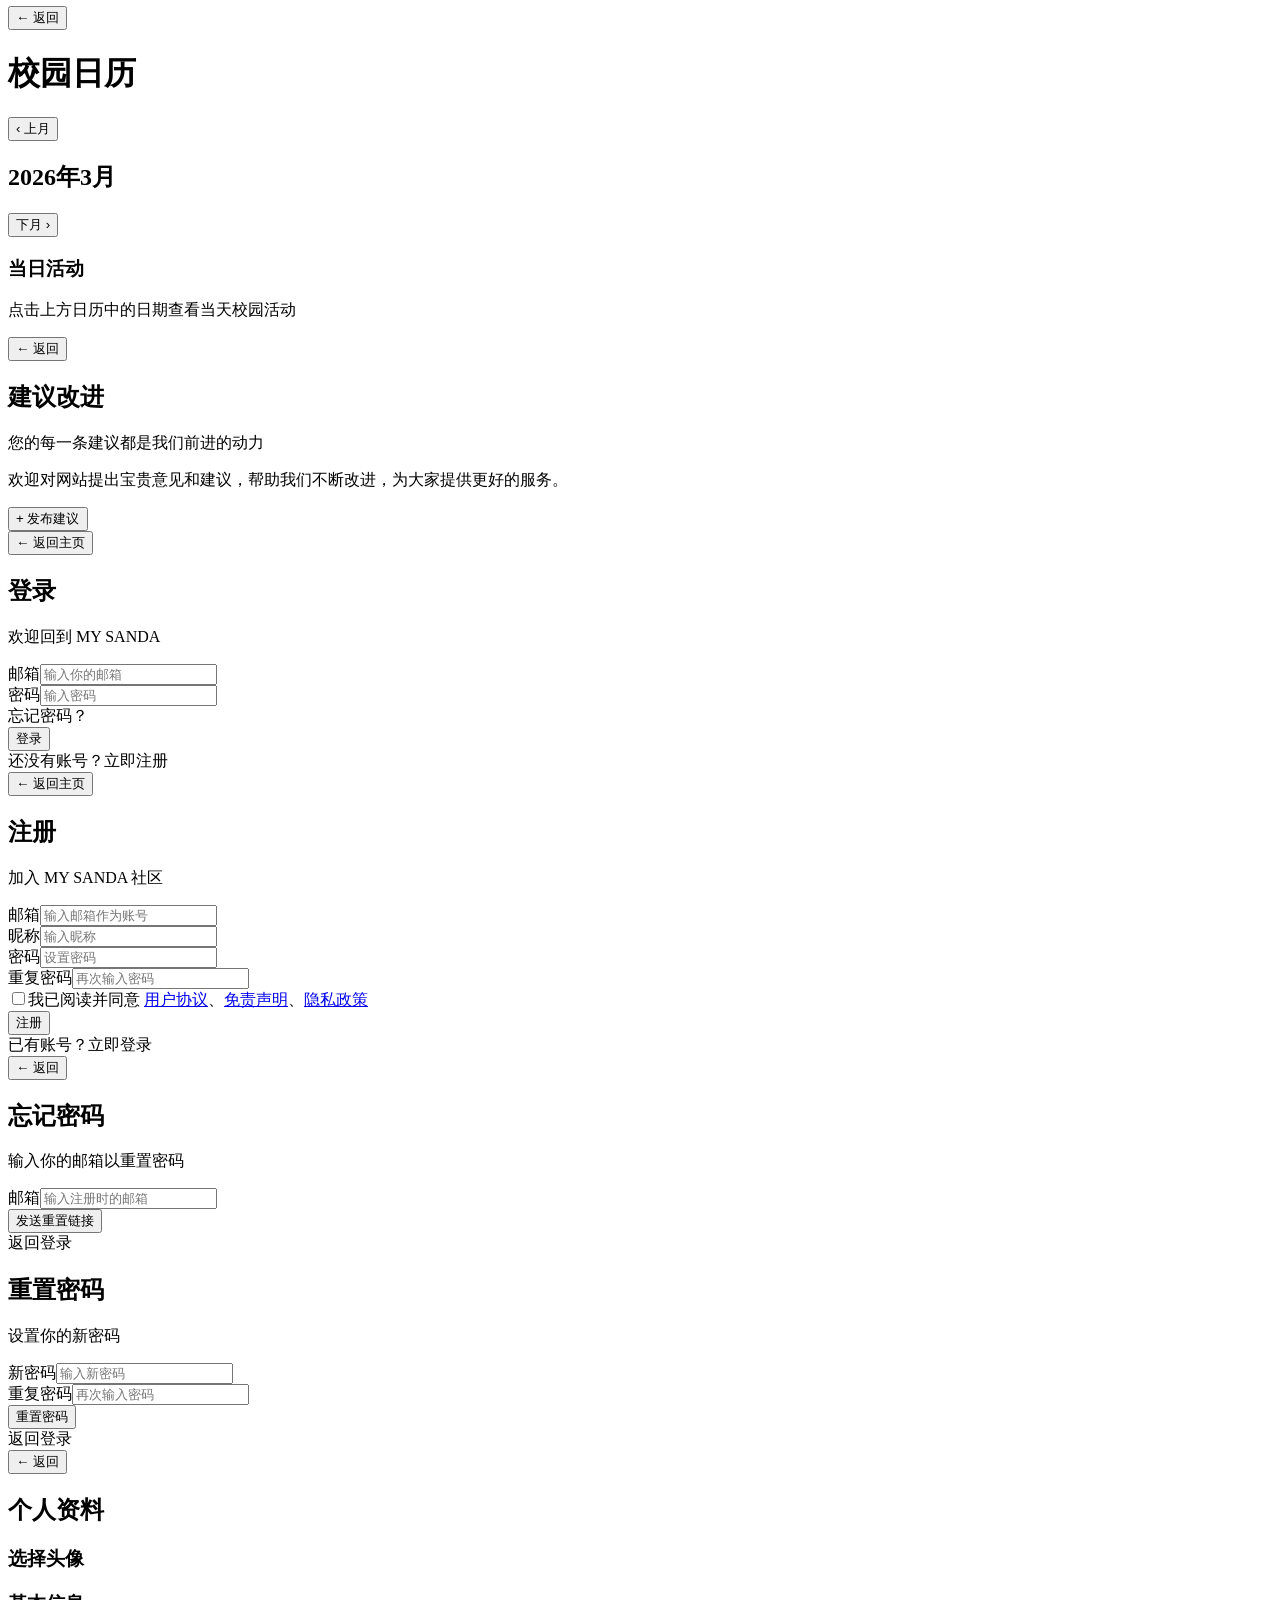
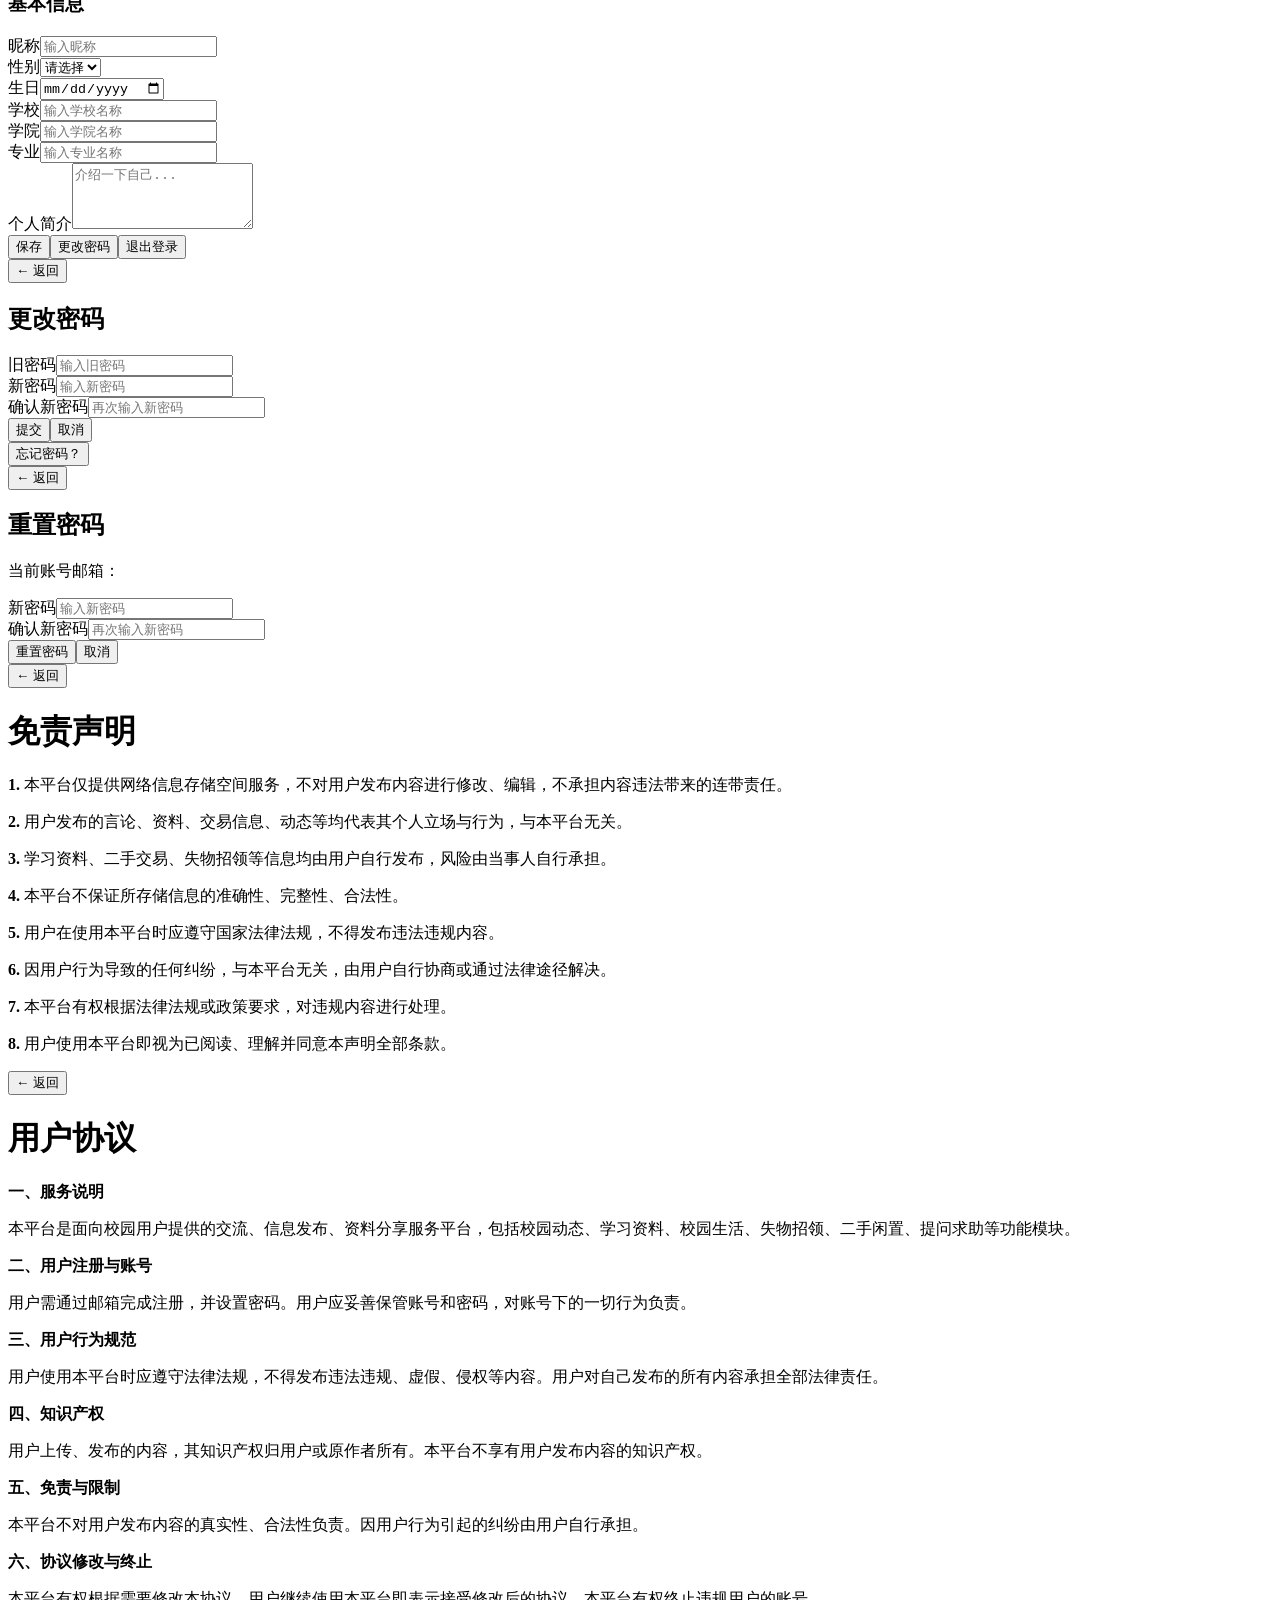
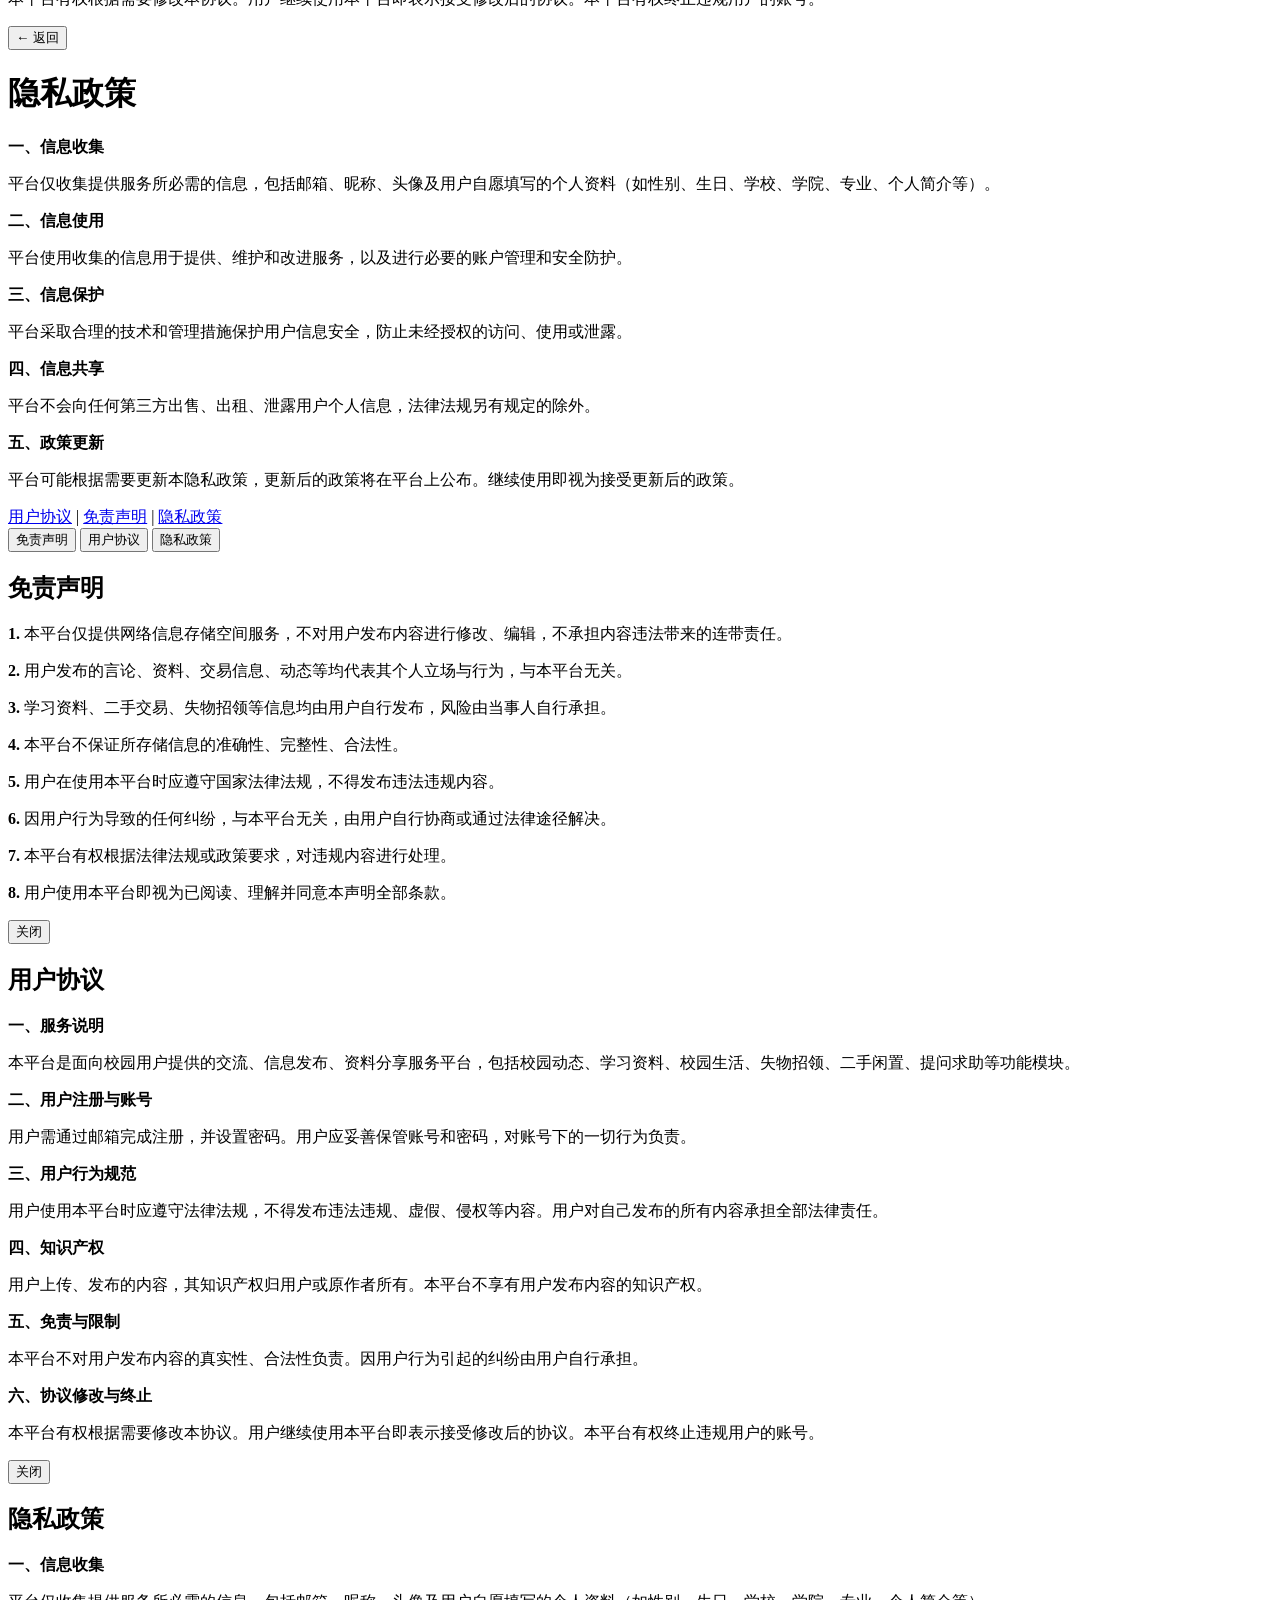
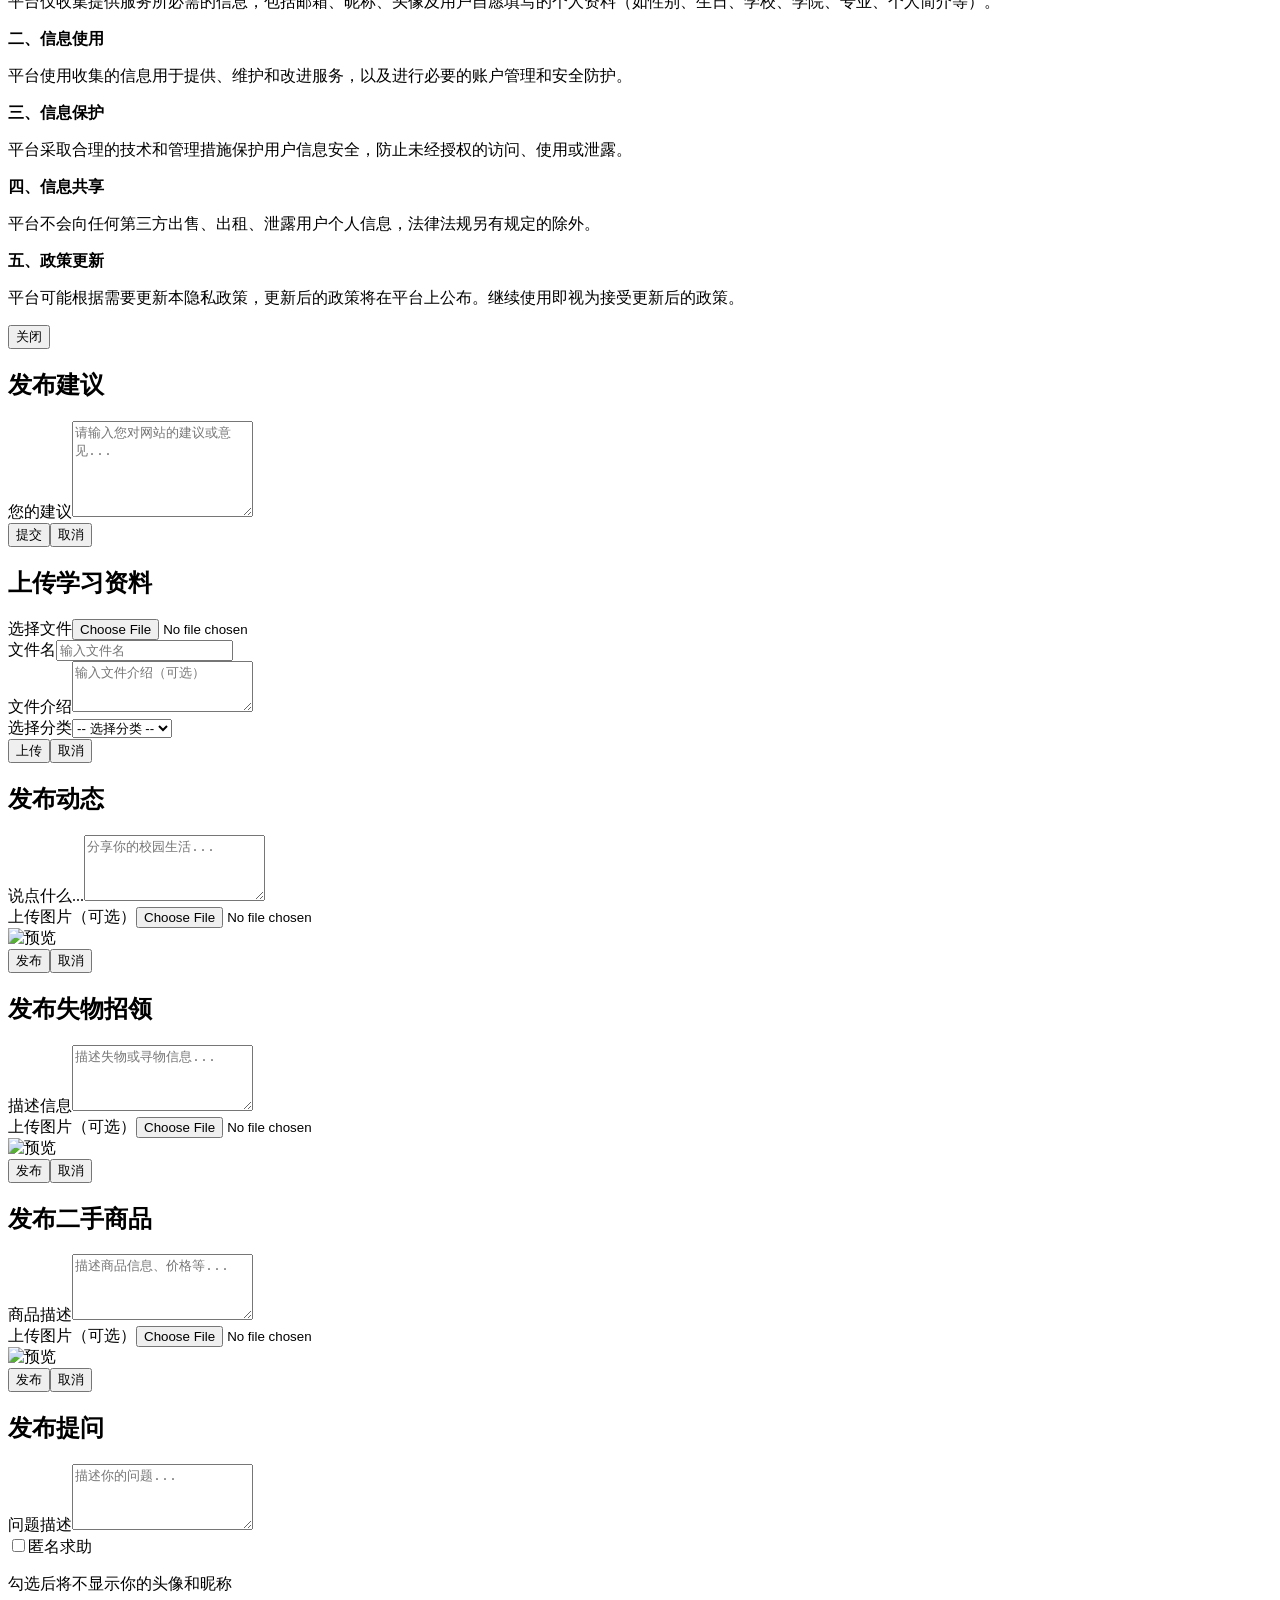
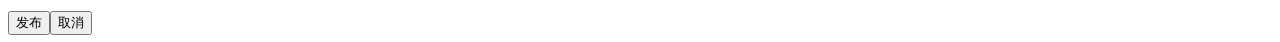
==== commit a499183a: "Add files via upload" ====
--- a/index.html
+++ b/index.html
@@ -1,314 +1,378 @@
-<!DOCTYPE html>
-<html lang="zh-CN">
-<head>
-    <meta charset="UTF-8">
-    <meta name="viewport" content="width=device-width, initial-scale=1.0">
-    <title>MY SANDA</title>
-    <script>
-    (function(){
-        var p=location.pathname;
-        if(p&&p!=='/'&&p!=='/index.html'){
-            var base=p.endsWith('/')?p:p.replace(/\/[^/]*$/,'')+'/';
-            if(base!=='/'){
-                var b=document.createElement('base');
-                b.href=base;
-                document.head.insertBefore(b,document.head.firstChild);
-            }
-        }
-    })();
-    </script>
-    <script src="https://cdn.tailwindcss.com"></script>
-    <link rel="stylesheet" href="./css/style.css">
-</head>
-<body>
-    <nav class="navbar sticky top-0 z-50">
-        <div class="container-main">
-            <div class="flex items-center justify-between h-16">
-                <div class="flex items-center gap-4">
-                    <div class="logo">MY SANDA</div>
-                    <button class="nav-back-btn hidden text-gray-600 hover:text-blue-600 transition-colors text-sm font-medium">← 返回</button>
-                </div>
-                <div class="flex items-center gap-4">
-                    <button id="navLoginBtn" class="btn-secondary px-6 py-2 rounded-lg font-medium text-sm">登录</button>
-                    <button id="navRegisterBtn" class="btn-primary px-6 py-2 rounded-lg font-medium text-sm text-white">注册</button>
-                    <div id="userInfo" class="hidden flex items-center gap-3 cursor-pointer hover:opacity-80 transition-opacity">
-                        <div class="w-10 h-10 rounded-full bg-gradient-to-br from-blue-400 to-blue-600 flex items-center justify-center text-white font-bold" id="userAvatar">U</div>
-                        <span class="text-gray-700 font-medium" id="userNickname">用户</span>
-                    </div>
-                    <button id="navLogoutBtn" class="btn-secondary px-6 py-2 rounded-lg font-medium text-sm hidden">退出登录</button>
-                </div>
-            </div>
-        </div>
-    </nav>
-
-    <div id="homePage" class="page active">
-        <div class="container-main py-12">
-            <div class="text-center mb-12 fade-in">
-                <h1 class="text-4xl md:text-5xl font-bold text-gray-800 mb-4">欢迎来到 MY SANDA</h1>
-                <p class="text-lg text-gray-600">校园生活的交流平台，分享你的故事</p>
-            </div>
-
-            <div class="mb-12">
-                <div class="flex flex-wrap gap-3 justify-center mb-12">
-                    <button class="category-btn active px-6 py-3 rounded-lg bg-white text-gray-800 font-medium text-sm md:text-base" data-page="homePage">首页</button>
-                    <button class="category-btn px-6 py-3 rounded-lg bg-white text-gray-800 font-medium text-sm md:text-base" data-page="campusNewsPage">校园动态</button>
-                    <button class="category-btn px-6 py-3 rounded-lg bg-white text-gray-800 font-medium text-sm md:text-base" data-page="studyMaterialsPage">学习资料</button>
-                    <button class="category-btn px-6 py-3 rounded-lg bg-white text-gray-800 font-medium text-sm md:text-base" data-page="campusLifePage">校园生活</button>
-                    <button class="category-btn px-6 py-3 rounded-lg bg-white text-gray-800 font-medium text-sm md:text-base" data-page="lostFoundPage">失物招领</button>
-                    <button class="category-btn px-6 py-3 rounded-lg bg-white text-gray-800 font-medium text-sm md:text-base" data-page="secondhandPage">二手闲置</button>
-                    <button class="category-btn px-6 py-3 rounded-lg bg-white text-gray-800 font-medium text-sm md:text-base" data-page="askHelpPage">提问求助</button>
-                </div>
-
-                <div class="bg-gradient-to-br from-white to-blue-50 rounded-2xl p-8 md:p-12 shadow-lg border border-blue-100 mb-12">
-                    <h2 class="text-3xl md:text-4xl font-bold text-center mb-4 bg-gradient-to-r from-blue-600 to-blue-800 bg-clip-text text-transparent">关于我们</h2>
-                    <p class="text-center text-gray-600 text-lg md:text-xl leading-relaxed font-light">一个充满活力的校园论坛社区，为全校师生提供开放、包容的交流平台</p>
-                    <div class="mt-8 pt-8 border-t border-blue-200">
-                        <p class="text-center text-gray-700 leading-relaxed text-base md:text-lg">在这里，你可以分享校园动态、交流学习心得、发布二手物品、寻求帮助或倾诉心情。无论你是想了解最新的校园资讯，还是想与志同道合的朋友交流，MY SANDA 都是你的最佳选择。让我们一起建设一个温暖、友好的校园社区。</p>
-                        <div class="mt-6 flex flex-wrap justify-center gap-4 text-sm">
-                            <a href="#" id="linkDisclaimerHome" class="text-blue-600 hover:text-blue-800 hover:underline transition-colors">免责声明</a>
-                            <a href="#" id="linkUserAgreementHome" class="text-blue-600 hover:text-blue-800 hover:underline transition-colors">用户协议</a>
-                            <a href="#" id="linkPrivacyPolicyHome" class="text-blue-600 hover:text-blue-800 hover:underline transition-colors">隐私政策</a>
-                        </div>
-                    </div>
-                </div>
-            </div>
-
-            <div id="homeCarousel" class="home-carousel-wrapper">
-                <button type="button" class="carousel-prev" aria-label="上一项">‹</button>
-                <div class="home-carousel">
-                    <div class="carousel-track">
-                        <div class="carousel-card" data-index="0">
-                            <div class="carousel-card-inner bg-white rounded-2xl p-6 shadow-lg border border-blue-100 cursor-pointer" id="feedbackCard">
-                                <div class="h-28 md:h-32 bg-gradient-to-br from-green-50 to-green-100 rounded-xl mb-4 flex items-center justify-center">
-                                    <span class="text-4xl md:text-5xl">💡</span>
-                                </div>
-                                <h3 class="text-lg md:text-xl font-bold text-gray-800 mb-3">建议改进</h3>
-                                <p class="text-gray-600 text-sm leading-relaxed">对网站有任何建议或意见？欢迎留言反馈，帮助我们做得更好。</p>
-                            </div>
-                        </div>
-                        <div class="carousel-card" data-index="1">
-                            <div class="carousel-card-inner bg-white rounded-2xl p-6 shadow-lg border border-blue-100 carousel-card-no-click">
-                                <div class="h-28 md:h-32 bg-gradient-to-br from-blue-50 to-blue-100 rounded-xl mb-4 flex flex-col items-center justify-center">
-                                    <span class="text-3xl md:text-4xl mb-2">📅</span>
-                                    <div id="datetimeDisplay" class="text-center text-gray-700 text-sm md:text-base"></div>
-                                </div>
-                                <h3 class="text-lg md:text-xl font-bold text-gray-800 mb-3">日期时间</h3>
-                                <p class="text-gray-600 text-sm leading-relaxed">当前年月日、星期、时间</p>
-                            </div>
-                        </div>
-                        <div class="carousel-card" data-index="2">
-                            <div class="carousel-card-inner bg-white rounded-2xl p-6 shadow-lg border border-blue-100 cursor-pointer" id="calendarCard">
-                                <div class="h-28 md:h-32 bg-gradient-to-br from-indigo-50 to-indigo-100 rounded-xl mb-4 flex items-center justify-center p-2">
-                                    <div id="miniCalendar" class="grid grid-cols-7 gap-0.5 text-xs text-center w-full max-w-[200px]"></div>
-                                </div>
-                                <h3 class="text-lg md:text-xl font-bold text-gray-800 mb-3">校园日历</h3>
-                                <p class="text-gray-600 text-sm leading-relaxed">当月日期，今日高亮</p>
-                            </div>
-                        </div>
-                        <div class="carousel-card" data-index="3">
-                            <div class="carousel-card-inner bg-white rounded-2xl p-6 shadow-lg border border-blue-100 cursor-pointer" id="weatherCard">
-                                <div class="h-28 md:h-32 bg-gradient-to-br from-cyan-50 to-cyan-100 rounded-xl mb-4 flex flex-col items-center justify-center">
-                                    <span id="weatherIcon" class="text-4xl md:text-5xl mb-2">☀️</span>
-                                    <div id="weatherDisplay" class="text-center text-gray-700 text-sm md:text-base"></div>
-                                </div>
-                                <h3 class="text-lg md:text-xl font-bold text-gray-800 mb-3">天气</h3>
-                                <p class="text-gray-600 text-sm leading-relaxed">当前地区天气与温度</p>
-                            </div>
-                        </div>
-                        <div class="carousel-card" data-index="4">
-                            <div class="carousel-card-inner bg-white rounded-2xl p-6 shadow-lg border border-blue-100 carousel-card-no-click">
-                                <div class="h-28 md:h-32 bg-gradient-to-br from-blue-50 to-blue-100 rounded-xl mb-4 flex flex-col items-center justify-center">
-                                    <span class="text-4xl md:text-5xl mb-2">👥</span>
-                                    <div id="onlineCountDisplay" class="text-center text-gray-700 text-sm md:text-base"></div>
-                                </div>
-                                <h3 class="text-lg md:text-xl font-bold text-gray-800 mb-3">当前在线</h3>
-                                <p class="text-gray-600 text-sm leading-relaxed">当前网站在线人数</p>
-                            </div>
-                        </div>
-                    </div>
-                </div>
-                <button type="button" class="carousel-next" aria-label="下一项">›</button>
-            </div>
-        </div>
-    </div>
-
-    <div id="campusNewsPage" class="page"><div class="container-main py-12"><button class="back-btn mb-8">← 返回</button><h1 class="text-4xl font-bold text-gray-800 mb-8">校园动态</h1><div class="space-y-4"><div class="bg-white rounded-lg p-6 shadow-sm hover:shadow-md transition-shadow cursor-pointer news-item"><div class="flex items-start justify-between mb-3"><div class="flex-1"><h3 class="text-lg font-bold text-gray-800">学校举办春季运动会</h3><p class="text-sm text-gray-500 mt-1">2026年3月15日</p></div><span class="bg-blue-100 text-blue-700 px-3 py-1 rounded-full text-xs font-medium">新闻</span></div><p class="text-gray-600 leading-relaxed mb-4">本周末学校将举办一年一度的春季运动会，欢迎全校师生积极参与各项比赛项目。</p><button class="text-blue-600 hover:text-blue-800 font-medium text-sm">查看详情 →</button></div><div class="bg-white rounded-lg p-6 shadow-sm hover:shadow-md transition-shadow cursor-pointer news-item"><div class="flex items-start justify-between mb-3"><div class="flex-1"><h3 class="text-lg font-bold text-gray-800">图书馆新增自习室开放</h3><p class="text-sm text-gray-500 mt-1">2026年3月14日</p></div><span class="bg-green-100 text-green-700 px-3 py-1 rounded-full text-xs font-medium">通知</span></div><p class="text-gray-600 leading-relaxed mb-4">图书馆B座新增3间自习室，现已开放使用。开放时间：周一至周日 8:00-22:00。</p><button class="text-blue-600 hover:text-blue-800 font-medium text-sm">查看详情 →</button></div><div class="bg-white rounded-lg p-6 shadow-sm hover:shadow-md transition-shadow cursor-pointer news-item"><div class="flex items-start justify-between mb-3"><div class="flex-1"><h3 class="text-lg font-bold text-gray-800">校园网络维护通知</h3><p class="text-sm text-gray-500 mt-1">2026年3月13日</p></div><span class="bg-orange-100 text-orange-700 px-3 py-1 rounded-full text-xs font-medium">公告</span></div><p class="text-gray-600 leading-relaxed mb-4">为提升校园网络质量，本周五晚上19:00-23:00将进行网络维护。</p><button class="text-blue-600 hover:text-blue-800 font-medium text-sm">查看详情 →</button></div><div class="bg-white rounded-lg p-6 shadow-sm hover:shadow-md transition-shadow cursor-pointer news-item"><div class="flex items-start justify-between mb-3"><div class="flex-1"><h3 class="text-lg font-bold text-gray-800">学生会招新开始报名</h3><p class="text-sm text-gray-500 mt-1">2026年3月12日</p></div><span class="bg-purple-100 text-purple-700 px-3 py-1 rounded-full text-xs font-medium">新闻</span></div><p class="text-gray-600 leading-relaxed mb-4">学生会各部门现已开始招新，欢迎有热情的同学加入我们的大家庭。</p><button class="text-blue-600 hover:text-blue-800 font-medium text-sm">查看详情 →</button></div><div class="bg-white rounded-lg p-6 shadow-sm hover:shadow-md transition-shadow cursor-pointer news-item"><div class="flex items-start justify-between mb-3"><div class="flex-1"><h3 class="text-lg font-bold text-gray-800">宿舍卫生检查评比结果公布</h3><p class="text-sm text-gray-500 mt-1">2026年3月11日</p></div><span class="bg-blue-100 text-blue-700 px-3 py-1 rounded-full text-xs font-medium">新闻</span></div><p class="text-gray-600 leading-relaxed mb-4">本月宿舍卫生检查评比已完成，获得流动红旗的宿舍将获得相应奖励。</p><button class="text-blue-600 hover:text-blue-800 font-medium text-sm">查看详情 →</button></div></div></div></div>
-
-    <div id="studyMaterialsPage" class="page"><div class="container-main py-12"><button class="back-btn mb-8">← 返回</button><div class="flex flex-col lg:flex-row gap-6"><div class="w-full lg:w-64"><div class="bg-white rounded-lg p-6 shadow-sm sticky top-24"><button id="uploadFileBtn" class="w-full bg-gradient-to-r from-blue-500 to-blue-600 text-white py-3 rounded-lg font-medium mb-6 hover:shadow-lg transition-shadow">+ 上传文件</button><div class="space-y-2" id="categoryList"></div></div></div><div class="flex-1"><div class="bg-white rounded-lg p-6 shadow-sm mb-6"><div class="flex flex-col md:flex-row gap-4 items-center"><input type="text" id="searchInput" placeholder="搜索资料..." class="flex-1 px-4 py-2 border-2 border-gray-200 rounded-lg focus:border-blue-500 focus:outline-none"><button id="searchBtn" class="bg-blue-500 text-white px-6 py-2 rounded-lg hover:bg-blue-600 transition-colors font-medium">查询</button><select id="sortSelect" class="px-4 py-2 border-2 border-gray-200 rounded-lg focus:border-blue-500 focus:outline-none"><option value="time">按上传时间</option><option value="name">按文件名</option></select></div></div><div id="materialsList" class="space-y-4"></div></div></div></div></div>
-
-    <div id="materialDetailPage" class="page"><div class="container-main py-12"><button class="back-btn mb-8">← 返回</button><div class="bg-white rounded-lg p-8 shadow-sm"><div id="detailContent"></div></div></div></div>
-
-    <div id="campusLifePage" class="page"><div class="container-main py-12"><button class="back-btn mb-8">← 返回</button><div class="bg-gradient-to-br from-white to-blue-50 rounded-2xl p-8 md:p-12 shadow-lg border border-blue-100 mb-8"><h2 class="text-3xl md:text-4xl font-bold text-center mb-4 bg-gradient-to-r from-blue-600 to-blue-800 bg-clip-text text-transparent">校园生活</h2><p class="text-center text-gray-600 text-lg md:text-xl leading-relaxed font-light">同学们可以分享日常、发布心情、晒校园瞬间，也可以评论互动，一起记录美好校园生活</p><div class="mt-8 pt-8 border-t border-blue-200"><p class="text-center text-gray-700 leading-relaxed text-base md:text-lg">在这里，每一个瞬间都值得记录，每一份情感都值得分享。让我们用镜头和文字，记录下属于我们的青春故事。</p></div></div><div class="flex justify-start gap-3 mb-8"><button id="publishBtn" class="bg-gradient-to-r from-blue-500 to-blue-600 text-white px-6 py-2 rounded-lg font-medium hover:shadow-lg transition-shadow text-sm md:text-base">+ 发布动态</button><button id="myPostsCampusLifeBtn" class="border-2 border-blue-400 text-blue-600 px-6 py-2 rounded-lg font-medium hover:bg-blue-50 transition-colors text-sm md:text-base">我的发布</button></div><div class="bg-white rounded-2xl p-6 md:p-8 shadow-lg border border-blue-100 min-h-96"><div id="lifeList" class="space-y-6"></div></div></div></div>
-
-    <div id="lostFoundPage" class="page"><div class="container-main py-12"><button class="back-btn mb-8">← 返回</button><div class="bg-gradient-to-br from-white to-blue-50 rounded-2xl p-8 md:p-12 shadow-lg border border-blue-100 mb-8"><h2 class="text-3xl md:text-4xl font-bold text-center mb-4 bg-gradient-to-r from-blue-600 to-blue-800 bg-clip-text text-transparent">失物招领</h2><p class="text-center text-gray-600 text-lg md:text-xl leading-relaxed font-light">捡到失物请发布，丢失物品请查找，让我们一起帮助失主找回失物</p><div class="mt-8 pt-8 border-t border-blue-200"><p class="text-center text-gray-700 leading-relaxed text-base md:text-lg">在这里，每一份拾金不昧都值得赞扬，每一次寻找都充满希望。让我们用爱心和责任心，共建诚信校园。</p></div></div><div class="flex justify-start gap-3 mb-8"><button id="publishLostFoundBtn" class="bg-gradient-to-r from-blue-500 to-blue-600 text-white px-6 py-2 rounded-lg font-medium hover:shadow-lg transition-shadow text-sm md:text-base">+ 发布信息</button><button id="myPostsLostFoundBtn" class="border-2 border-blue-400 text-blue-600 px-6 py-2 rounded-lg font-medium hover:bg-blue-50 transition-colors text-sm md:text-base">我的发布</button></div><div class="bg-white rounded-2xl p-6 md:p-8 shadow-lg border border-blue-100 min-h-96"><div id="lostFoundList" class="space-y-6"></div></div></div></div>
-
-    <div id="secondhandPage" class="page"><div class="container-main py-12"><button class="back-btn mb-8">← 返回</button><div class="bg-gradient-to-br from-white to-blue-50 rounded-2xl p-8 md:p-12 shadow-lg border border-blue-100 mb-8"><h2 class="text-3xl md:text-4xl font-bold text-center mb-4 bg-gradient-to-r from-blue-600 to-blue-800 bg-clip-text text-transparent">二手闲置</h2><p class="text-center text-gray-600 text-lg md:text-xl leading-relaxed font-light">闲置物品交易平台，让闲置物品找到新主人，让需要的人找到心仪的物品</p><div class="mt-8 pt-8 border-t border-blue-200"><p class="text-center text-gray-700 leading-relaxed text-base md:text-lg">在这里，你可以出售闲置物品，也可以淘到心仪的二手好物。让我们一起践行环保理念，实现资源共享。</p></div></div><div class="flex justify-start gap-3 mb-8"><button id="publishSecondhandBtn" class="bg-gradient-to-r from-blue-500 to-blue-600 text-white px-6 py-2 rounded-lg font-medium hover:shadow-lg transition-shadow text-sm md:text-base">+ 发布商品</button><button id="myPostsSecondhandBtn" class="border-2 border-blue-400 text-blue-600 px-6 py-2 rounded-lg font-medium hover:bg-blue-50 transition-colors text-sm md:text-base">我的发布</button></div><div class="bg-white rounded-2xl p-6 md:p-8 shadow-lg border border-blue-100 min-h-96"><div id="secondhandList" class="space-y-6"></div></div></div></div>
-
-    <div id="askHelpPage" class="page"><div class="container-main py-12"><button class="back-btn mb-8">← 返回</button><div class="bg-gradient-to-br from-white to-blue-50 rounded-2xl p-8 md:p-12 shadow-lg border border-blue-100 mb-8"><h2 class="text-3xl md:text-4xl font-bold text-center mb-4 bg-gradient-to-r from-blue-600 to-blue-800 bg-clip-text text-transparent">提问求助</h2><p class="text-center text-gray-600 text-lg md:text-xl leading-relaxed font-light">遇到问题不要怕，大家一起来帮忙，互帮互助共成长</p><div class="mt-8 pt-8 border-t border-blue-200"><p class="text-center text-gray-700 leading-relaxed text-base md:text-lg">在这里，你可以提出问题，寻求帮助，也可以分享经验，帮助他人。让我们一起营造互助友爱的校园氛围。</p></div></div><div class="flex justify-start gap-3 mb-8"><button id="publishAskHelpBtn" class="bg-gradient-to-r from-blue-500 to-blue-600 text-white px-6 py-2 rounded-lg font-medium hover:shadow-lg transition-shadow text-sm md:text-base">+ 发布提问</button><button id="myPostsAskHelpBtn" class="border-2 border-blue-400 text-blue-600 px-6 py-2 rounded-lg font-medium hover:bg-blue-50 transition-colors text-sm md:text-base">我的发布</button></div><div class="bg-white rounded-2xl p-6 md:p-8 shadow-lg border border-blue-100 min-h-96"><div id="askHelpList" class="space-y-6"></div></div></div></div>
-
-    <div id="weatherDetailPage" class="page">
-        <div class="container-main py-12">
-            <button class="back-btn mb-8">← 返回</button>
-            <div class="max-w-2xl mx-auto">
-                <div class="bg-gradient-to-br from-white to-blue-50 rounded-2xl p-8 md:p-12 shadow-lg border border-blue-100">
-                    <h1 class="text-2xl md:text-3xl font-bold text-gray-800 mb-6 text-center">天气详情</h1>
-                    <div class="bg-white rounded-xl p-6 md:p-8 border border-blue-100 space-y-6">
-                        <div class="flex flex-col md:flex-row items-center justify-between gap-6 pb-6 border-b border-blue-100">
-                            <div class="flex items-center gap-4">
-                                <span id="weatherDetailIcon" class="text-6xl md:text-7xl">☀️</span>
-                                <div>
-                                    <p id="weatherDetailTemp" class="text-4xl md:text-5xl font-bold text-gray-800">18°C</p>
-                                    <p id="weatherDetailType" class="text-lg text-blue-600 font-medium">晴</p>
-                                </div>
-                            </div>
-                            <div class="text-center md:text-right">
-                                <p id="weatherDetailCity" class="text-xl font-bold text-gray-800">上海</p>
-                                <p id="weatherDetailDate" class="text-sm text-gray-500">2026年3月13日</p>
-                            </div>
-                        </div>
-                        <div class="grid grid-cols-2 md:grid-cols-4 gap-4">
-                            <div class="bg-blue-50 rounded-lg p-4 text-center"><p class="text-sm text-gray-600">体感温度</p><p class="text-lg font-bold text-gray-800">17°C</p></div>
-                            <div class="bg-blue-50 rounded-lg p-4 text-center"><p class="text-sm text-gray-600">湿度</p><p class="text-lg font-bold text-gray-800">45%</p></div>
-                            <div class="bg-blue-50 rounded-lg p-4 text-center"><p class="text-sm text-gray-600">风速</p><p class="text-lg font-bold text-gray-800">微风</p></div>
-                            <div class="bg-blue-50 rounded-lg p-4 text-center"><p class="text-sm text-gray-600">空气质量</p><p class="text-lg font-bold text-gray-800">良</p></div>
-                        </div>
-                    </div>
-                </div>
-            </div>
-        </div>
-    </div>
-
-    <div id="calendarDetailPage" class="page">
-        <div class="container-main py-12">
-            <button class="back-btn mb-8">← 返回</button>
-            <div class="max-w-3xl mx-auto">
-                <div class="bg-gradient-to-br from-white to-blue-50 rounded-2xl p-8 md:p-12 shadow-lg border border-blue-100 mb-8">
-                    <h1 class="text-2xl md:text-3xl font-bold text-gray-800 mb-6 text-center">校园日历</h1>
-                    <div class="flex items-center justify-between mb-6">
-                        <button type="button" id="calendarPrevMonth" class="px-4 py-2 text-blue-600 hover:bg-blue-50 rounded-lg font-medium">‹ 上月</button>
-                        <h2 id="calendarMonthTitle" class="text-xl font-bold text-gray-800">2026年3月</h2>
-                        <button type="button" id="calendarNextMonth" class="px-4 py-2 text-blue-600 hover:bg-blue-50 rounded-lg font-medium">下月 ›</button>
-                    </div>
-                    <div id="calendarDetailGrid" class="grid grid-cols-7 gap-2 text-center bg-white rounded-xl p-4 border border-blue-100"></div>
-                </div>
-                <div id="calendarDayActivities" class="bg-white rounded-2xl p-6 md:p-8 shadow-lg border border-blue-100 min-h-[200px]">
-                    <h3 id="calendarDayTitle" class="text-lg font-bold text-gray-800 mb-4">当日活动</h3>
-                    <p id="calendarDayHint" class="text-gray-500 text-sm">点击上方日历中的日期查看当天校园活动</p>
-                    <div id="calendarActivitiesList" class="mt-4 space-y-3 hidden"></div>
-                </div>
-            </div>
-        </div>
-    </div>
-
-    <div id="feedbackPage" class="page"><div class="container-main py-12"><button class="back-btn mb-8">← 返回</button><div class="max-w-3xl mx-auto"><div class="bg-gradient-to-br from-white to-blue-50 rounded-2xl p-8 md:p-12 shadow-lg border border-blue-100 mb-8"><h2 class="text-3xl md:text-4xl font-bold text-center mb-4 bg-gradient-to-r from-blue-600 to-blue-800 bg-clip-text text-transparent">建议改进</h2><p class="text-center text-gray-600 text-lg md:text-xl leading-relaxed font-light">您的每一条建议都是我们前进的动力</p><div class="mt-8 pt-8 border-t border-blue-200"><p class="text-center text-gray-700 leading-relaxed text-base md:text-lg">欢迎对网站提出宝贵意见和建议，帮助我们不断改进，为大家提供更好的服务。</p></div></div><div class="flex justify-start mb-8"><button id="publishFeedbackBtn" class="bg-gradient-to-r from-blue-500 to-blue-600 text-white px-6 py-2 rounded-lg font-medium hover:shadow-lg transition-shadow text-sm md:text-base">+ 发布建议</button></div><div class="bg-white rounded-2xl p-6 md:p-8 shadow-lg border border-blue-100 min-h-96"><div id="feedbackList" class="space-y-6"></div></div></div></div></div>
-
-    <div id="loginPage" class="page"><div class="min-h-screen flex items-center justify-center py-12 px-4"><div class="w-full max-w-md bg-white rounded-lg shadow-lg p-8 fade-in"><button class="back-btn mb-6 w-full">← 返回主页</button><h2 class="text-3xl font-bold text-gray-800 mb-2">登录</h2><p class="text-gray-600 mb-8">欢迎回到 MY SANDA</p><form id="loginForm"><div class="mb-6"><label class="block text-gray-700 font-medium mb-2">邮箱</label><input type="text" id="loginEmail" inputmode="email" class="form-input w-full px-4 py-3 rounded-lg" placeholder="输入你的邮箱" required></div><div class="mb-6"><label class="block text-gray-700 font-medium mb-2">密码</label><input type="password" id="loginPassword" class="form-input w-full px-4 py-3 rounded-lg" placeholder="输入密码" required></div><div class="text-right mb-6"><span class="link-text text-sm" id="forgotPasswordLink">忘记密码？</span></div><button type="submit" class="btn-primary w-full py-3 rounded-lg text-white font-medium mb-4">登录</button></form><div class="text-center"><span class="text-gray-600">还没有账号？</span><span class="link-text ml-2" id="goToRegister">立即注册</span></div></div></div></div>
-
-    <div id="registerPage" class="page"><div class="min-h-screen flex items-center justify-center py-12 px-4"><div class="w-full max-w-md bg-white rounded-lg shadow-lg p-8 fade-in"><button class="back-btn mb-6 w-full">← 返回主页</button><h2 class="text-3xl font-bold text-gray-800 mb-2">注册</h2><p class="text-gray-600 mb-8">加入 MY SANDA 社区</p><form id="registerForm"><div class="mb-6"><label class="block text-gray-700 font-medium mb-2">邮箱</label><input type="text" id="registerEmail" inputmode="email" class="form-input w-full px-4 py-3 rounded-lg" placeholder="输入邮箱作为账号" required></div><div class="mb-6"><label class="block text-gray-700 font-medium mb-2">昵称</label><input type="text" id="registerNickname" class="form-input w-full px-4 py-3 rounded-lg" placeholder="输入昵称" required></div><div class="mb-6"><label class="block text-gray-700 font-medium mb-2">密码</label><input type="password" id="registerPassword" class="form-input w-full px-4 py-3 rounded-lg" placeholder="设置密码" required><div class="password-strength" id="passwordStrength"></div></div><div class="mb-6"><label class="block text-gray-700 font-medium mb-2">重复密码</label><input type="password" id="registerConfirmPassword" class="form-input w-full px-4 py-3 rounded-lg" placeholder="再次输入密码" required><div class="password-strength" id="confirmPasswordStrength"></div></div><div class="mb-6"><label class="flex items-start gap-2 cursor-pointer"><input type="checkbox" id="agreeTerms" class="mt-1 w-4 h-4 text-blue-600 border-gray-300 rounded focus:ring-blue-500" required><span class="text-sm text-gray-600">我已阅读并同意 <a href="#" class="link-text text-blue-600" id="linkUserAgreementFromReg">用户协议</a>、<a href="#" class="link-text text-blue-600" id="linkDisclaimerFromReg">免责声明</a>、<a href="#" class="link-text text-blue-600" id="linkPrivacyFromReg">隐私政策</a></span></label></div><button type="submit" class="btn-primary w-full py-3 rounded-lg text-white font-medium mb-4">注册</button></form><div class="text-center"><span class="text-gray-600">已有账号？</span><span class="link-text ml-2" id="goToLogin">立即登录</span></div></div></div></div>
-
-    <div id="forgotPasswordPage" class="page"><div class="min-h-screen flex items-center justify-center py-12 px-4"><div class="w-full max-w-md bg-white rounded-lg shadow-lg p-8 fade-in"><button class="back-btn mb-6 w-full">← 返回</button><h2 class="text-3xl font-bold text-gray-800 mb-2">忘记密码</h2><p class="text-gray-600 mb-8">输入你的邮箱以重置密码</p><form id="forgotPasswordForm"><div class="mb-6"><label class="block text-gray-700 font-medium mb-2">邮箱</label><input type="text" id="forgotEmail" inputmode="email" class="form-input w-full px-4 py-3 rounded-lg" placeholder="输入注册时的邮箱" required></div><button type="submit" class="btn-primary w-full py-3 rounded-lg text-white font-medium mb-4">发送重置链接</button></form><div class="text-center"><span class="link-text text-sm" id="backToLogin">返回登录</span></div></div></div></div>
-
-    <div id="resetPasswordPage" class="page"><div class="min-h-screen flex items-center justify-center py-12 px-4"><div class="w-full max-w-md bg-white rounded-lg shadow-lg p-8 fade-in"><h2 class="text-3xl font-bold text-gray-800 mb-2">重置密码</h2><p class="text-gray-600 mb-8">设置你的新密码</p><form id="resetPasswordForm"><div class="mb-6"><label class="block text-gray-700 font-medium mb-2">新密码</label><input type="password" id="resetPassword" class="form-input w-full px-4 py-3 rounded-lg" placeholder="输入新密码" required><div class="password-strength" id="resetPasswordStrength"></div></div><div class="mb-6"><label class="block text-gray-700 font-medium mb-2">重复密码</label><input type="password" id="resetConfirmPassword" class="form-input w-full px-4 py-3 rounded-lg" placeholder="再次输入密码" required><div class="password-strength" id="resetConfirmPasswordStrength"></div></div><button type="submit" class="btn-primary w-full py-3 rounded-lg text-white font-medium mb-4">重置密码</button></form><div class="text-center"><span class="link-text text-sm" id="backToLoginFromReset">返回登录</span></div></div></div></div>
-
-    <div id="profilePage" class="page"><div class="container-main py-12"><button class="back-btn mb-8">← 返回</button><div class="max-w-2xl mx-auto"><div class="bg-gradient-to-br from-white to-blue-50 rounded-2xl p-8 md:p-12 shadow-lg border border-blue-100"><h2 class="text-3xl md:text-4xl font-bold text-center mb-8 bg-gradient-to-r from-blue-600 to-blue-800 bg-clip-text text-transparent">个人资料</h2><div class="space-y-6"><div class="bg-white rounded-lg p-6 border border-blue-100"><h3 class="text-lg font-bold text-gray-800 mb-4">选择头像</h3><div class="grid grid-cols-4 md:grid-cols-6 gap-4" id="avatarGrid"></div></div><div class="bg-white rounded-lg p-6 border border-blue-100"><h3 class="text-lg font-bold text-gray-800 mb-4">基本信息</h3><div class="space-y-4"><div><label class="block text-gray-700 font-medium mb-2">昵称</label><input type="text" id="profileNickname" class="w-full px-4 py-3 border-2 border-gray-200 rounded-lg focus:border-blue-500 focus:outline-none" placeholder="输入昵称"></div><div><label class="block text-gray-700 font-medium mb-2">性别</label><select id="profileGender" class="w-full px-4 py-3 border-2 border-gray-200 rounded-lg focus:border-blue-500 focus:outline-none"><option value="">请选择</option><option value="male">男</option><option value="female">女</option><option value="other">其他</option></select></div><div><label class="block text-gray-700 font-medium mb-2">生日</label><input type="date" id="profileBirthday" class="w-full px-4 py-3 border-2 border-gray-200 rounded-lg focus:border-blue-500 focus:outline-none"></div><div><label class="block text-gray-700 font-medium mb-2">学校</label><input type="text" id="profileSchool" class="w-full px-4 py-3 border-2 border-gray-200 rounded-lg focus:border-blue-500 focus:outline-none" placeholder="输入学校名称"></div><div><label class="block text-gray-700 font-medium mb-2">学院</label><input type="text" id="profileCollege" class="w-full px-4 py-3 border-2 border-gray-200 rounded-lg focus:border-blue-500 focus:outline-none" placeholder="输入学院名称"></div><div><label class="block text-gray-700 font-medium mb-2">专业</label><input type="text" id="profileMajor" class="w-full px-4 py-3 border-2 border-gray-200 rounded-lg focus:border-blue-500 focus:outline-none" placeholder="输入专业名称"></div><div><label class="block text-gray-700 font-medium mb-2">个人简介</label><textarea id="profileBio" class="w-full px-4 py-3 border-2 border-gray-200 rounded-lg focus:border-blue-500 focus:outline-none" placeholder="介绍一下自己..." rows="4"></textarea></div></div></div><div class="flex gap-4"><button id="saveProfileBtn" class="flex-1 bg-blue-500 text-white py-3 rounded-lg font-medium hover:bg-blue-600 transition-colors">保存</button><button id="changePasswordBtn" class="flex-1 bg-gray-500 text-white py-3 rounded-lg font-medium hover:bg-gray-600 transition-colors">更改密码</button><button id="cancelProfileBtn" class="flex-1 border-2 border-gray-300 text-gray-700 py-3 rounded-lg font-medium hover:bg-gray-50 transition-colors">取消</button></div></div></div></div></div>
-
-    <div id="changePasswordPage" class="page"><div class="container-main py-12"><button class="back-btn mb-8">← 返回</button><div class="max-w-md mx-auto"><div class="bg-gradient-to-br from-white to-blue-50 rounded-2xl p-8 shadow-lg border border-blue-100"><h2 class="text-3xl font-bold text-center mb-8 bg-gradient-to-r from-blue-600 to-blue-800 bg-clip-text text-transparent">更改密码</h2><form id="changePasswordForm"><div class="space-y-6"><div><label class="block text-gray-700 font-medium mb-2">旧密码</label><input type="password" id="oldPassword" class="w-full px-4 py-3 border-2 border-gray-200 rounded-lg focus:border-blue-500 focus:outline-none" placeholder="输入旧密码" required></div><div><label class="block text-gray-700 font-medium mb-2">新密码</label><input type="password" id="newPassword" class="w-full px-4 py-3 border-2 border-gray-200 rounded-lg focus:border-blue-500 focus:outline-none" placeholder="输入新密码" required><div class="password-strength" id="newPasswordStrength"></div></div><div><label class="block text-gray-700 font-medium mb-2">确认新密码</label><input type="password" id="confirmNewPassword" class="w-full px-4 py-3 border-2 border-gray-200 rounded-lg focus:border-blue-500 focus:outline-none" placeholder="再次输入新密码" required><div class="password-strength" id="confirmNewPasswordStrength"></div></div></div><div class="flex gap-4 mt-8"><button type="submit" class="flex-1 bg-blue-500 text-white py-3 rounded-lg font-medium hover:bg-blue-600 transition-colors">提交</button><button type="button" id="cancelChangePasswordBtn" class="flex-1 border-2 border-gray-300 text-gray-700 py-3 rounded-lg font-medium hover:bg-gray-50 transition-colors">取消</button></div><div class="text-center mt-6"><button type="button" id="forgotPasswordInChangeBtn" class="text-blue-600 hover:text-blue-800 text-sm font-medium">忘记密码？</button></div></form></div></div></div></div>
-
-    <div id="resetPasswordFromProfilePage" class="page"><div class="container-main py-12"><button class="back-btn mb-8">← 返回</button><div class="max-w-md mx-auto"><div class="bg-gradient-to-br from-white to-blue-50 rounded-2xl p-8 shadow-lg border border-blue-100"><h2 class="text-3xl font-bold text-center mb-8 bg-gradient-to-r from-blue-600 to-blue-800 bg-clip-text text-transparent">重置密码</h2><div class="mb-6 bg-blue-50 rounded-lg p-4 border border-blue-200"><p class="text-sm text-gray-700">当前账号邮箱：</p><p class="text-lg font-bold text-blue-700" id="currentEmailDisplay"></p></div><form id="resetPasswordFromProfileForm"><div class="space-y-6"><div><label class="block text-gray-700 font-medium mb-2">新密码</label><input type="password" id="resetNewPassword" class="w-full px-4 py-3 border-2 border-gray-200 rounded-lg focus:border-blue-500 focus:outline-none" placeholder="输入新密码" required><div class="password-strength" id="resetNewPasswordStrength"></div></div><div><label class="block text-gray-700 font-medium mb-2">确认新密码</label><input type="password" id="resetConfirmNewPassword" class="w-full px-4 py-3 border-2 border-gray-200 rounded-lg focus:border-blue-500 focus:outline-none" placeholder="再次输入新密码" required><div class="password-strength" id="resetConfirmNewPasswordStrength"></div></div></div><div class="flex gap-4 mt-8"><button type="submit" class="flex-1 bg-blue-500 text-white py-3 rounded-lg font-medium hover:bg-blue-600 transition-colors">重置密码</button><button type="button" id="cancelResetPasswordBtn" class="flex-1 border-2 border-gray-300 text-gray-700 py-3 rounded-lg font-medium hover:bg-gray-50 transition-colors">取消</button></div></form></div></div></div></div>
-
-    <div id="disclaimerPage" class="page">
-        <div class="container-main py-12">
-            <button class="back-btn mb-8">← 返回</button>
-            <div class="max-w-3xl mx-auto">
-                <div class="bg-gradient-to-br from-white to-blue-50 rounded-2xl p-8 md:p-12 shadow-lg border border-blue-100 legal-page">
-                    <h1 class="text-2xl md:text-3xl font-bold text-gray-800 mb-6 text-center">免责声明</h1>
-                    <div class="space-y-4 text-gray-700 leading-relaxed text-sm md:text-base">
-                        <p><strong>1.</strong> 本平台仅提供网络信息存储空间服务，不对用户发布内容进行修改、编辑，不承担内容违法带来的连带责任。</p>
-                        <p><strong>2.</strong> 用户发布的言论、资料、交易信息、动态等均代表其个人立场与行为，与本平台无关。</p>
-                        <p><strong>3.</strong> 学习资料、二手交易、失物招领等信息均由用户自行发布，风险由当事人自行承担。</p>
-                        <p><strong>4.</strong> 本平台不保证所存储信息的准确性、完整性、合法性。</p>
-                        <p><strong>5.</strong> 用户在使用本平台时应遵守国家法律法规，不得发布违法违规内容。</p>
-                        <p><strong>6.</strong> 因用户行为导致的任何纠纷，与本平台无关，由用户自行协商或通过法律途径解决。</p>
-                        <p><strong>7.</strong> 本平台有权根据法律法规或政策要求，对违规内容进行处理。</p>
-                        <p><strong>8.</strong> 用户使用本平台即视为已阅读、理解并同意本声明全部条款。</p>
-                    </div>
-                </div>
-            </div>
-        </div>
-    </div>
-
-    <div id="userAgreementPage" class="page">
-        <div class="container-main py-12">
-            <button class="back-btn mb-8">← 返回</button>
-            <div class="max-w-3xl mx-auto">
-                <div class="bg-gradient-to-br from-white to-blue-50 rounded-2xl p-8 md:p-12 shadow-lg border border-blue-100 legal-page">
-                    <h1 class="text-2xl md:text-3xl font-bold text-gray-800 mb-6 text-center">用户协议</h1>
-                    <div class="space-y-6 text-gray-700 leading-relaxed text-sm md:text-base">
-                        <div><strong>一、服务说明</strong><p class="mt-2">本平台是面向校园用户提供的交流、信息发布、资料分享服务平台，包括校园动态、学习资料、校园生活、失物招领、二手闲置、提问求助等功能模块。</p></div>
-                        <div><strong>二、用户注册与账号</strong><p class="mt-2">用户需通过邮箱完成注册，并设置密码。用户应妥善保管账号和密码，对账号下的一切行为负责。</p></div>
-                        <div><strong>三、用户行为规范</strong><p class="mt-2">用户使用本平台时应遵守法律法规，不得发布违法违规、虚假、侵权等内容。用户对自己发布的所有内容承担全部法律责任。</p></div>
-                        <div><strong>四、知识产权</strong><p class="mt-2">用户上传、发布的内容，其知识产权归用户或原作者所有。本平台不享有用户发布内容的知识产权。</p></div>
-                        <div><strong>五、免责与限制</strong><p class="mt-2">本平台不对用户发布内容的真实性、合法性负责。因用户行为引起的纠纷由用户自行承担。</p></div>
-                        <div><strong>六、协议修改与终止</strong><p class="mt-2">本平台有权根据需要修改本协议。用户继续使用本平台即表示接受修改后的协议。本平台有权终止违规用户的账号。</p></div>
-                    </div>
-                </div>
-            </div>
-        </div>
-    </div>
-
-    <div id="privacyPolicyPage" class="page">
-        <div class="container-main py-12">
-            <button class="back-btn mb-8">← 返回</button>
-            <div class="max-w-3xl mx-auto">
-                <div class="bg-gradient-to-br from-white to-blue-50 rounded-2xl p-8 md:p-12 shadow-lg border border-blue-100 legal-page">
-                    <h1 class="text-2xl md:text-3xl font-bold text-gray-800 mb-6 text-center">隐私政策</h1>
-                    <div class="space-y-6 text-gray-700 leading-relaxed text-sm md:text-base">
-                        <div><strong>一、信息收集</strong><p class="mt-2">平台仅收集提供服务所必需的信息，包括邮箱、昵称、头像及用户自愿填写的个人资料（如性别、生日、学校、学院、专业、个人简介等）。</p></div>
-                        <div><strong>二、信息使用</strong><p class="mt-2">平台使用收集的信息用于提供、维护和改进服务，以及进行必要的账户管理和安全防护。</p></div>
-                        <div><strong>三、信息保护</strong><p class="mt-2">平台采取合理的技术和管理措施保护用户信息安全，防止未经授权的访问、使用或泄露。</p></div>
-                        <div><strong>四、信息共享</strong><p class="mt-2">平台不会向任何第三方出售、出租、泄露用户个人信息，法律法规另有规定的除外。</p></div>
-                        <div><strong>五、政策更新</strong><p class="mt-2">平台可能根据需要更新本隐私政策，更新后的政策将在平台上公布。继续使用即视为接受更新后的政策。</p></div>
-                    </div>
-                </div>
-            </div>
-        </div>
-    </div>
-
-    <footer class="site-footer py-6 border-t border-blue-100 bg-white/80 mt-auto">
-        <div class="container-main">
-            <div class="flex flex-wrap justify-center items-center gap-2 text-sm text-gray-600">
-                <a href="#" id="linkUserAgreementFooter" class="text-blue-600 hover:text-blue-800 hover:underline transition-colors">用户协议</a>
-                <span class="text-gray-400">|</span>
-                <a href="#" id="linkDisclaimerFooter" class="text-blue-600 hover:text-blue-800 hover:underline transition-colors">免责声明</a>
-                <span class="text-gray-400">|</span>
-                <a href="#" id="linkPrivacyPolicyFooter" class="text-blue-600 hover:text-blue-800 hover:underline transition-colors">隐私政策</a>
-            </div>
-        </div>
-    </footer>
-
-    <div id="publishFeedbackModal" class="hidden fixed inset-0 bg-black bg-opacity-50 flex items-center justify-center z-50 p-4"><div class="bg-white rounded-lg shadow-lg max-w-md w-full p-8 fade-in"><h2 class="text-2xl font-bold text-gray-800 mb-6">发布建议</h2><form id="feedbackPublishForm"><div class="mb-6"><label class="block text-gray-700 font-medium mb-2">您的建议</label><textarea id="feedbackContent" class="w-full px-4 py-3 border-2 border-gray-200 rounded-lg focus:border-blue-500 focus:outline-none" placeholder="请输入您对网站的建议或意见..." rows="6" required></textarea></div><div class="flex gap-4"><button type="submit" class="flex-1 bg-blue-500 text-white py-3 rounded-lg font-medium hover:bg-blue-600 transition-colors">提交</button><button type="button" id="closeFeedbackPublishBtn" class="flex-1 border-2 border-gray-300 text-gray-700 py-3 rounded-lg font-medium hover:bg-gray-50 transition-colors">取消</button></div></form></div></div>
-
-    <div id="uploadModal" class="hidden fixed inset-0 bg-black bg-opacity-50 flex items-center justify-center z-50 p-4"><div class="bg-white rounded-lg shadow-lg max-w-md w-full p-8 fade-in"><h2 class="text-2xl font-bold text-gray-800 mb-6">上传学习资料</h2><form id="uploadForm"><div class="mb-6"><label class="block text-gray-700 font-medium mb-2">选择文件</label><input type="file" id="fileInput" class="w-full px-4 py-3 border-2 border-gray-200 rounded-lg focus:border-blue-500 focus:outline-none" required></div><div class="mb-6"><label class="block text-gray-700 font-medium mb-2">文件名</label><input type="text" id="fileName" class="w-full px-4 py-3 border-2 border-gray-200 rounded-lg focus:border-blue-500 focus:outline-none" placeholder="输入文件名" required></div><div class="mb-6"><label class="block text-gray-700 font-medium mb-2">文件介绍</label><textarea id="fileDescription" class="w-full px-4 py-3 border-2 border-gray-200 rounded-lg focus:border-blue-500 focus:outline-none" placeholder="输入文件介绍（可选）" rows="3"></textarea></div><div class="mb-6"><label class="block text-gray-700 font-medium mb-2">选择分类</label><select id="categorySelect" class="w-full px-4 py-3 border-2 border-gray-200 rounded-lg focus:border-blue-500 focus:outline-none" required><option value="">-- 选择分类 --</option><option value="exam">考试资料</option><option value="review">复习资料</option><option value="lecture">课件讲义</option><option value="homework">习题作业</option><option value="experiment">实验资料</option><option value="other">其他</option></select></div><div class="flex gap-4"><button type="submit" class="flex-1 bg-blue-500 text-white py-3 rounded-lg font-medium hover:bg-blue-600 transition-colors">上传</button><button type="button" id="closeUploadBtn" class="flex-1 border-2 border-gray-300 text-gray-700 py-3 rounded-lg font-medium hover:bg-gray-50 transition-colors">取消</button></div></form></div></div>
-
-    <div id="publishModal" class="hidden fixed inset-0 bg-black bg-opacity-50 flex items-center justify-center z-50 p-4"><div class="bg-white rounded-lg shadow-lg max-w-md w-full p-8 fade-in"><h2 class="text-2xl font-bold text-gray-800 mb-6">发布动态</h2><form id="publishForm"><div class="mb-6"><label class="block text-gray-700 font-medium mb-2">说点什么...</label><textarea id="lifeContent" class="w-full px-4 py-3 border-2 border-gray-200 rounded-lg focus:border-blue-500 focus:outline-none" placeholder="分享你的校园生活..." rows="4" required></textarea></div><div class="mb-6"><label class="block text-gray-700 font-medium mb-2">上传图片（可选）</label><input type="file" id="lifeImage" accept="image/*" class="w-full px-4 py-3 border-2 border-gray-200 rounded-lg focus:border-blue-500 focus:outline-none"></div><div id="imagePreview" class="mb-6 hidden"><img id="previewImg" src="" alt="预览" class="w-full rounded-lg max-h-48 object-cover"></div><div class="flex gap-4"><button type="submit" class="flex-1 bg-blue-500 text-white py-3 rounded-lg font-medium hover:bg-blue-600 transition-colors">发布</button><button type="button" id="closePublishBtn" class="flex-1 border-2 border-gray-300 text-gray-700 py-3 rounded-lg font-medium hover:bg-gray-50 transition-colors">取消</button></div></form></div></div>
-
-    <div id="publishLostFoundModal" class="hidden fixed inset-0 bg-black bg-opacity-50 flex items-center justify-center z-50 p-4"><div class="bg-white rounded-lg shadow-lg max-w-md w-full p-8 fade-in"><h2 class="text-2xl font-bold text-gray-800 mb-6">发布失物招领</h2><form id="lostFoundPublishForm"><div class="mb-6"><label class="block text-gray-700 font-medium mb-2">描述信息</label><textarea id="lostFoundContent" class="w-full px-4 py-3 border-2 border-gray-200 rounded-lg focus:border-blue-500 focus:outline-none" placeholder="描述失物或寻物信息..." rows="4" required></textarea></div><div class="mb-6"><label class="block text-gray-700 font-medium mb-2">上传图片（可选）</label><input type="file" id="lostFoundImage" accept="image/*" class="w-full px-4 py-3 border-2 border-gray-200 rounded-lg focus:border-blue-500 focus:outline-none"></div><div id="lostFoundImagePreview" class="mb-6 hidden"><img id="lostFoundPreviewImg" src="" alt="预览" class="w-full rounded-lg max-h-48 object-cover"></div><div class="flex gap-4"><button type="submit" class="flex-1 bg-blue-500 text-white py-3 rounded-lg font-medium hover:bg-blue-600 transition-colors">发布</button><button type="button" id="closeLostFoundPublishBtn" class="flex-1 border-2 border-gray-300 text-gray-700 py-3 rounded-lg font-medium hover:bg-gray-50 transition-colors">取消</button></div></form></div></div>
-
-    <div id="publishSecondhandModal" class="hidden fixed inset-0 bg-black bg-opacity-50 flex items-center justify-center z-50 p-4"><div class="bg-white rounded-lg shadow-lg max-w-md w-full p-8 fade-in"><h2 class="text-2xl font-bold text-gray-800 mb-6">发布二手商品</h2><form id="secondhandPublishForm"><div class="mb-6"><label class="block text-gray-700 font-medium mb-2">商品描述</label><textarea id="secondhandContent" class="w-full px-4 py-3 border-2 border-gray-200 rounded-lg focus:border-blue-500 focus:outline-none" placeholder="描述商品信息、价格等..." rows="4" required></textarea></div><div class="mb-6"><label class="block text-gray-700 font-medium mb-2">上传图片（可选）</label><input type="file" id="secondhandImage" accept="image/*" class="w-full px-4 py-3 border-2 border-gray-200 rounded-lg focus:border-blue-500 focus:outline-none"></div><div id="secondhandImagePreview" class="mb-6 hidden"><img id="secondhandPreviewImg" src="" alt="预览" class="w-full rounded-lg max-h-48 object-cover"></div><div class="flex gap-4"><button type="submit" class="flex-1 bg-blue-500 text-white py-3 rounded-lg font-medium hover:bg-blue-600 transition-colors">发布</button><button type="button" id="closeSecondhandPublishBtn" class="flex-1 border-2 border-gray-300 text-gray-700 py-3 rounded-lg font-medium hover:bg-gray-50 transition-colors">取消</button></div></form></div></div>
-
-    <div id="publishAskHelpModal" class="hidden fixed inset-0 bg-black bg-opacity-50 flex items-center justify-center z-50 p-4"><div class="bg-white rounded-lg shadow-lg max-w-md w-full p-8 fade-in"><h2 class="text-2xl font-bold text-gray-800 mb-6">发布提问</h2><form id="askHelpPublishForm"><div class="mb-6"><label class="block text-gray-700 font-medium mb-2">问题描述</label><textarea id="askHelpContent" class="w-full px-4 py-3 border-2 border-gray-200 rounded-lg focus:border-blue-500 focus:outline-none" placeholder="描述你的问题..." rows="4" required></textarea></div><div class="mb-6"><label class="flex items-center gap-2 cursor-pointer"><input type="checkbox" id="askHelpAnonymous" class="w-4 h-4 text-blue-600 border-gray-300 rounded focus:ring-blue-500"><span class="text-gray-700 font-medium">匿名求助</span></label><p class="text-sm text-gray-500 mt-2">勾选后将不显示你的头像和昵称</p></div><div class="flex gap-4"><button type="submit" class="flex-1 bg-blue-500 text-white py-3 rounded-lg font-medium hover:bg-blue-600 transition-colors">发布</button><button type="button" id="closeAskHelpPublishBtn" class="flex-1 border-2 border-gray-300 text-gray-700 py-3 rounded-lg font-medium hover:bg-gray-50 transition-colors">取消</button></div></form></div></div>
-
-    <script src="./js/local-api.js"></script>
-    <script src="./js/supabase-api.js"></script>
-    <script src="./js/content-filter.js"></script>
-    <script src="./js/home-carousel.js"></script>
-    <script src="./js/materials.js"></script>
-    <script src="./js/campus-life.js"></script>
-    <script src="./js/profile.js"></script>
-    <script src="./js/community-data.js"></script>
-    <script src="./js/community.js"></script>
-    <script src="./js/my-posts.js"></script>
-    <script src="./js/feedback.js"></script>
-    <script src="./js/app.js"></script>
-</body>
-</html>
+<!DOCTYPE html>
+<html lang="zh-CN">
+<head>
+    <meta charset="UTF-8">
+    <meta name="viewport" content="width=device-width, initial-scale=1.0">
+    <title>MY SANDA</title>
+    <script>
+    (function(){
+        var p=location.pathname;
+        if(p&&p!=='/'&&p!=='/index.html'){
+            var base=p.endsWith('/')?p:p.replace(/\/[^/]*$/,'')+'/';
+            if(base!=='/'){
+                var b=document.createElement('base');
+                b.href=base;
+                document.head.insertBefore(b,document.head.firstChild);
+            }
+        }
+    })();
+    </script>
+    <script src="https://cdn.tailwindcss.com"></script>
+    <link rel="stylesheet" href="./css/style.css">
+</head>
+<body>
+    <nav class="navbar sticky top-0 z-50">
+        <div class="container-main">
+            <div class="flex items-center justify-between h-16">
+                <div class="flex items-center gap-4">
+                    <div class="logo">MY SANDA</div>
+                    <button id="navHomeBtn" class="hidden text-gray-600 hover:text-blue-600 transition-colors text-sm font-medium px-3 py-1.5 rounded-lg hover:bg-blue-50">返回首页</button>
+
+                </div>
+                <div class="flex items-center gap-4">
+                    <button id="navLoginBtn" class="btn-secondary px-6 py-2 rounded-lg font-medium text-sm">登录</button>
+                    <button id="navRegisterBtn" class="btn-primary px-6 py-2 rounded-lg font-medium text-sm text-white">注册</button>
+                    <div id="userInfo" class="hidden flex items-center gap-3 cursor-pointer hover:opacity-80 transition-opacity">
+                        <div class="w-10 h-10 rounded-full bg-gradient-to-br from-blue-400 to-blue-600 flex items-center justify-center text-white font-bold" id="userAvatar">U</div>
+                        <span class="text-gray-700 font-medium" id="userNickname">用户</span>
+                    </div>
+                    <button id="navLogoutBtn" class="btn-secondary px-6 py-2 rounded-lg font-medium text-sm hidden">退出登录</button>
+                </div>
+            </div>
+        </div>
+    </nav>
+
+    <div id="homePage" class="page active">
+        <div class="container-main py-12">
+            <div class="text-center mb-12 fade-in">
+                <h1 class="text-4xl md:text-5xl font-bold text-gray-800 mb-4">欢迎来到 MY SANDA</h1>
+                <p class="text-lg text-gray-600">校园生活的交流平台，分享你的故事</p>
+            </div>
+
+            <div class="mb-12">
+                <div class="flex flex-wrap gap-3 justify-center mb-12">
+                    <button class="category-btn active px-6 py-3 rounded-lg bg-white text-gray-800 font-medium text-sm md:text-base" data-page="homePage">首页</button>
+                    <button class="category-btn px-6 py-3 rounded-lg bg-white text-gray-800 font-medium text-sm md:text-base" data-page="campusNewsPage">校园动态</button>
+                    <button class="category-btn px-6 py-3 rounded-lg bg-white text-gray-800 font-medium text-sm md:text-base" data-page="studyMaterialsPage">学习资料</button>
+                    <button class="category-btn px-6 py-3 rounded-lg bg-white text-gray-800 font-medium text-sm md:text-base" data-page="campusLifePage">校园生活</button>
+                    <button class="category-btn px-6 py-3 rounded-lg bg-white text-gray-800 font-medium text-sm md:text-base" data-page="lostFoundPage">失物招领</button>
+                    <button class="category-btn px-6 py-3 rounded-lg bg-white text-gray-800 font-medium text-sm md:text-base" data-page="secondhandPage">二手闲置</button>
+                    <button class="category-btn px-6 py-3 rounded-lg bg-white text-gray-800 font-medium text-sm md:text-base" data-page="askHelpPage">提问求助</button>
+                </div>
+
+                <div class="bg-gradient-to-br from-white to-blue-50 rounded-2xl p-8 md:p-12 shadow-lg border border-blue-100 mb-12">
+                    <h2 class="text-3xl md:text-4xl font-bold text-center mb-4 bg-gradient-to-r from-blue-600 to-blue-800 bg-clip-text text-transparent">关于我们</h2>
+                    <p class="text-center text-gray-600 text-lg md:text-xl leading-relaxed font-light">一个充满活力的校园论坛社区，为全校师生提供开放、包容的交流平台</p>
+                    <div class="mt-8 pt-8 border-t border-blue-200">
+                        <p class="text-center text-gray-700 leading-relaxed text-base md:text-lg">在这里，你可以分享校园动态、交流学习心得、发布二手物品、寻求帮助或倾诉心情。无论你是想了解最新的校园资讯，还是想与志同道合的朋友交流，MY SANDA 都是你的最佳选择。让我们一起建设一个温暖、友好的校园社区。</p>
+                    </div>
+                </div>
+            </div>
+
+            <div id="homeCarousel" class="home-carousel-wrapper">
+                <button type="button" class="carousel-prev" aria-label="上一项">‹</button>
+                <div class="home-carousel">
+                    <div class="carousel-track">
+                        <div class="carousel-card" data-index="0">
+                            <div class="carousel-card-inner bg-white rounded-2xl p-6 shadow-lg border border-blue-100 cursor-pointer" id="feedbackCard">
+                                <div class="h-28 md:h-32 bg-gradient-to-br from-green-50 to-green-100 rounded-xl mb-4 flex items-center justify-center">
+                                    <span class="text-4xl md:text-5xl">💡</span>
+                                </div>
+                                <h3 class="text-lg md:text-xl font-bold text-gray-800 mb-3">建议改进</h3>
+                                <p class="text-gray-600 text-sm leading-relaxed">对网站有任何建议或意见？欢迎留言反馈，帮助我们做得更好。</p>
+                            </div>
+                        </div>
+                        <div class="carousel-card" data-index="1">
+                            <div class="carousel-card-inner bg-white rounded-2xl p-6 shadow-lg border border-blue-100 carousel-card-no-click">
+                                <div class="h-28 md:h-32 bg-gradient-to-br from-blue-50 to-blue-100 rounded-xl mb-4 flex flex-col items-center justify-center">
+                                    <span class="text-3xl md:text-4xl mb-2">📅</span>
+                                    <div id="datetimeDisplay" class="text-center text-gray-700 text-sm md:text-base"></div>
+                                </div>
+                                <h3 class="text-lg md:text-xl font-bold text-gray-800 mb-3">日期时间</h3>
+                                <p class="text-gray-600 text-sm leading-relaxed">当前年月日、星期、时间</p>
+                            </div>
+                        </div>
+                        <div class="carousel-card" data-index="2">
+                            <div class="carousel-card-inner bg-white rounded-2xl p-6 shadow-lg border border-blue-100 cursor-pointer" id="calendarCard">
+                                <div class="h-28 md:h-32 bg-gradient-to-br from-indigo-50 to-indigo-100 rounded-xl mb-4 flex items-center justify-center p-2">
+                                    <div id="miniCalendar" class="grid grid-cols-7 gap-0.5 text-xs text-center w-full max-w-[200px]"></div>
+                                </div>
+                                <h3 class="text-lg md:text-xl font-bold text-gray-800 mb-3">校园日历</h3>
+                                <p class="text-gray-600 text-sm leading-relaxed">当月日期，今日高亮</p>
+                            </div>
+                        </div>
+                        <div class="carousel-card" data-index="3">
+                            <div class="carousel-card-inner bg-white rounded-2xl p-6 shadow-lg border border-blue-100 cursor-pointer" id="weatherCard">
+                                <div class="h-28 md:h-32 bg-gradient-to-br from-cyan-50 to-cyan-100 rounded-xl mb-4 flex flex-col items-center justify-center">
+                                    <span id="weatherIcon" class="text-4xl md:text-5xl mb-2">☀️</span>
+                                    <div id="weatherDisplay" class="text-center text-gray-700 text-sm md:text-base"></div>
+                                </div>
+                                <h3 class="text-lg md:text-xl font-bold text-gray-800 mb-3">天气</h3>
+                                <p class="text-gray-600 text-sm leading-relaxed">当前地区天气与温度</p>
+                            </div>
+                        </div>
+                        <div class="carousel-card" data-index="4">
+                            <div class="carousel-card-inner bg-white rounded-2xl p-6 shadow-lg border border-blue-100 carousel-card-no-click">
+                                <div class="h-28 md:h-32 bg-gradient-to-br from-blue-50 to-blue-100 rounded-xl mb-4 flex flex-col items-center justify-center">
+                                    <span class="text-4xl md:text-5xl mb-2">👥</span>
+                                    <div id="onlineCountDisplay" class="text-center text-gray-700 text-sm md:text-base"></div>
+                                </div>
+                                <h3 class="text-lg md:text-xl font-bold text-gray-800 mb-3">当前在线</h3>
+                                <p class="text-gray-600 text-sm leading-relaxed">当前网站在线人数</p>
+                            </div>
+                        </div>
+                    </div>
+                </div>
+                <button type="button" class="carousel-next" aria-label="下一项">›</button>
+            </div>
+            <div class="mt-8 flex flex-wrap justify-center items-center gap-4">
+                <button type="button" id="carouselDisclaimerBtn" class="px-5 py-2.5 rounded-lg border-2 border-blue-200 text-blue-600 hover:bg-blue-50 hover:border-blue-300 transition-colors text-sm font-medium">免责声明</button>
+                <button type="button" id="carouselUserAgreementBtn" class="px-5 py-2.5 rounded-lg border-2 border-blue-200 text-blue-600 hover:bg-blue-50 hover:border-blue-300 transition-colors text-sm font-medium">用户协议</button>
+                <button type="button" id="carouselPrivacyPolicyBtn" class="px-5 py-2.5 rounded-lg border-2 border-blue-200 text-blue-600 hover:bg-blue-50 hover:border-blue-300 transition-colors text-sm font-medium">隐私政策</button>
+            </div>
+        </div>
+    </div>
+
+    <div id="campusNewsPage" class="page"><div class="container-main py-12"><button class="back-btn mb-8">← 返回</button><h1 class="text-4xl font-bold text-gray-800 mb-8">校园动态</h1><div class="space-y-4"><div class="bg-white rounded-lg p-6 shadow-sm hover:shadow-md transition-shadow cursor-pointer news-item"><div class="flex items-start justify-between mb-3"><div class="flex-1"><h3 class="text-lg font-bold text-gray-800">学校举办春季运动会</h3><p class="text-sm text-gray-500 mt-1">2026年3月15日</p></div><span class="bg-blue-100 text-blue-700 px-3 py-1 rounded-full text-xs font-medium">新闻</span></div><p class="text-gray-600 leading-relaxed mb-4">本周末学校将举办一年一度的春季运动会，欢迎全校师生积极参与各项比赛项目。</p><button class="text-blue-600 hover:text-blue-800 font-medium text-sm">查看详情 →</button></div><div class="bg-white rounded-lg p-6 shadow-sm hover:shadow-md transition-shadow cursor-pointer news-item"><div class="flex items-start justify-between mb-3"><div class="flex-1"><h3 class="text-lg font-bold text-gray-800">图书馆新增自习室开放</h3><p class="text-sm text-gray-500 mt-1">2026年3月14日</p></div><span class="bg-green-100 text-green-700 px-3 py-1 rounded-full text-xs font-medium">通知</span></div><p class="text-gray-600 leading-relaxed mb-4">图书馆B座新增3间自习室，现已开放使用。开放时间：周一至周日 8:00-22:00。</p><button class="text-blue-600 hover:text-blue-800 font-medium text-sm">查看详情 →</button></div><div class="bg-white rounded-lg p-6 shadow-sm hover:shadow-md transition-shadow cursor-pointer news-item"><div class="flex items-start justify-between mb-3"><div class="flex-1"><h3 class="text-lg font-bold text-gray-800">校园网络维护通知</h3><p class="text-sm text-gray-500 mt-1">2026年3月13日</p></div><span class="bg-orange-100 text-orange-700 px-3 py-1 rounded-full text-xs font-medium">公告</span></div><p class="text-gray-600 leading-relaxed mb-4">为提升校园网络质量，本周五晚上19:00-23:00将进行网络维护。</p><button class="text-blue-600 hover:text-blue-800 font-medium text-sm">查看详情 →</button></div><div class="bg-white rounded-lg p-6 shadow-sm hover:shadow-md transition-shadow cursor-pointer news-item"><div class="flex items-start justify-between mb-3"><div class="flex-1"><h3 class="text-lg font-bold text-gray-800">学生会招新开始报名</h3><p class="text-sm text-gray-500 mt-1">2026年3月12日</p></div><span class="bg-purple-100 text-purple-700 px-3 py-1 rounded-full text-xs font-medium">新闻</span></div><p class="text-gray-600 leading-relaxed mb-4">学生会各部门现已开始招新，欢迎有热情的同学加入我们的大家庭。</p><button class="text-blue-600 hover:text-blue-800 font-medium text-sm">查看详情 →</button></div><div class="bg-white rounded-lg p-6 shadow-sm hover:shadow-md transition-shadow cursor-pointer news-item"><div class="flex items-start justify-between mb-3"><div class="flex-1"><h3 class="text-lg font-bold text-gray-800">宿舍卫生检查评比结果公布</h3><p class="text-sm text-gray-500 mt-1">2026年3月11日</p></div><span class="bg-blue-100 text-blue-700 px-3 py-1 rounded-full text-xs font-medium">新闻</span></div><p class="text-gray-600 leading-relaxed mb-4">本月宿舍卫生检查评比已完成，获得流动红旗的宿舍将获得相应奖励。</p><button class="text-blue-600 hover:text-blue-800 font-medium text-sm">查看详情 →</button></div></div></div></div>
+
+    <div id="studyMaterialsPage" class="page"><div class="container-main py-12"><button class="back-btn mb-8">← 返回</button><div class="flex flex-col lg:flex-row gap-6"><div class="w-full lg:w-64"><div class="bg-white rounded-lg p-6 shadow-sm sticky top-24"><button id="uploadFileBtn" class="w-full bg-gradient-to-r from-blue-500 to-blue-600 text-white py-3 rounded-lg font-medium mb-6 hover:shadow-lg transition-shadow">+ 上传文件</button><div class="text-sm font-medium text-gray-700 mb-2">资料分类</div><div class="space-y-2" id="categoryList"><button class="category-filter-btn w-full text-left px-4 py-2 rounded-lg hover:bg-blue-50 transition-colors text-sm active" data-category="all">全部资料</button><button class="category-filter-btn w-full text-left px-4 py-2 rounded-lg hover:bg-blue-50 transition-colors text-sm" data-category="exam">考试资料</button><button class="category-filter-btn w-full text-left px-4 py-2 rounded-lg hover:bg-blue-50 transition-colors text-sm" data-category="review">复习资料</button><button class="category-filter-btn w-full text-left px-4 py-2 rounded-lg hover:bg-blue-50 transition-colors text-sm" data-category="lecture">课件讲义</button><button class="category-filter-btn w-full text-left px-4 py-2 rounded-lg hover:bg-blue-50 transition-colors text-sm" data-category="homework">习题作业</button><button class="category-filter-btn w-full text-left px-4 py-2 rounded-lg hover:bg-blue-50 transition-colors text-sm" data-category="experiment">实验资料</button><button class="category-filter-btn w-full text-left px-4 py-2 rounded-lg hover:bg-blue-50 transition-colors text-sm" data-category="other">其他</button></div></div></div><div class="flex-1"><div class="bg-white rounded-lg p-6 shadow-sm mb-6"><div class="flex flex-col md:flex-row gap-4 items-center"><input type="text" id="searchInput" placeholder="搜索资料..." class="flex-1 px-4 py-2 border-2 border-gray-200 rounded-lg focus:border-blue-500 focus:outline-none"><button id="searchBtn" class="bg-blue-500 text-white px-6 py-2 rounded-lg hover:bg-blue-600 transition-colors font-medium">查询</button><select id="sortSelect" class="px-4 py-2 border-2 border-gray-200 rounded-lg focus:border-blue-500 focus:outline-none"><option value="time">按上传时间</option><option value="name">按文件名</option></select></div></div><div id="materialsList" class="space-y-4"><div class="bg-white rounded-lg p-6 shadow-sm hover:shadow-md transition-shadow border border-blue-100"><div class="flex items-start justify-between mb-3"><div class="flex-1"><h3 class="text-lg font-bold text-gray-800 mb-2">高等数学期末复习重点.pdf</h3><p class="text-sm text-gray-600 mb-2">包含第一章到第十章的所有重点知识点总结，适合期末复习使用</p><div class="flex flex-wrap gap-2 items-center text-xs text-gray-500"><span class="bg-blue-100 text-blue-700 px-2 py-1 rounded">考试资料</span><span>📤 数学小王子</span><span>⏰ 2026-03-10</span><span>👁️ 328次浏览</span></div></div></div><button class="text-blue-600 hover:text-blue-800 font-medium text-sm mt-2">查看详情 →</button></div><div class="bg-white rounded-lg p-6 shadow-sm hover:shadow-md transition-shadow border border-blue-100"><div class="flex items-start justify-between mb-3"><div class="flex-1"><h3 class="text-lg font-bold text-gray-800 mb-2">大学物理实验报告模板.docx</h3><p class="text-sm text-gray-600 mb-2">标准实验报告格式，包含数据处理和误差分析部分</p><div class="flex flex-wrap gap-2 items-center text-xs text-gray-500"><span class="bg-purple-100 text-purple-700 px-2 py-1 rounded">实验资料</span><span>📤 物理达人</span><span>⏰ 2026-03-09</span><span>👁️ 256次浏览</span></div></div></div><button class="text-blue-600 hover:text-blue-800 font-medium text-sm mt-2">查看详情 →</button></div><div class="bg-white rounded-lg p-6 shadow-sm hover:shadow-md transition-shadow border border-blue-100"><div class="flex items-start justify-between mb-3"><div class="flex-1"><h3 class="text-lg font-bold text-gray-800 mb-2">C语言程序设计课件全集.zip</h3><p class="text-sm text-gray-600 mb-2">包含所有章节的PPT课件，从基础语法到指针和文件操作</p><div class="flex flex-wrap gap-2 items-center text-xs text-gray-500"><span class="bg-green-100 text-green-700 px-2 py-1 rounded">课件讲义</span><span>📤 编程小助手</span><span>⏰ 2026-03-08</span><span>👁️ 412次浏览</span></div></div></div><button class="text-blue-600 hover:text-blue-800 font-medium text-sm mt-2">查看详情 →</button></div><div class="bg-white rounded-lg p-6 shadow-sm hover:shadow-md transition-shadow border border-blue-100"><div class="flex items-start justify-between mb-3"><div class="flex-1"><h3 class="text-lg font-bold text-gray-800 mb-2">英语四级真题及答案解析.pdf</h3><p class="text-sm text-gray-600 mb-2">近三年四级真题，含听力原文和详细解析</p><div class="flex flex-wrap gap-2 items-center text-xs text-gray-500"><span class="bg-blue-100 text-blue-700 px-2 py-1 rounded">考试资料</span><span>📤 英语学霸</span><span>⏰ 2026-03-07</span><span>👁️ 589次浏览</span></div></div></div><button class="text-blue-600 hover:text-blue-800 font-medium text-sm mt-2">查看详情 →</button></div><div class="bg-white rounded-lg p-6 shadow-sm hover:shadow-md transition-shadow border border-blue-100"><div class="flex items-start justify-between mb-3"><div class="flex-1"><h3 class="text-lg font-bold text-gray-800 mb-2">有机化学实验操作视频合集</h3><p class="text-sm text-gray-600 mb-2">常见有机化学实验的操作演示视频，清晰易懂</p><div class="flex flex-wrap gap-2 items-center text-xs text-gray-500"><span class="bg-purple-100 text-purple-700 px-2 py-1 rounded">实验资料</span><span>📤 化学小能手</span><span>⏰ 2026-03-06</span><span>👁️ 198次浏览</span></div></div></div><button class="text-blue-600 hover:text-blue-800 font-medium text-sm mt-2">查看详情 →</button></div><div class="bg-white rounded-lg p-6 shadow-sm hover:shadow-md transition-shadow border border-blue-100"><div class="flex items-start justify-between mb-3"><div class="flex-1"><h3 class="text-lg font-bold text-gray-800 mb-2">线性代数习题集及答案.pdf</h3><p class="text-sm text-gray-600 mb-2">配套教材的课后习题详解，包含矩阵、行列式等所有章节</p><div class="flex flex-wrap gap-2 items-center text-xs text-gray-500"><span class="bg-orange-100 text-orange-700 px-2 py-1 rounded">习题作业</span><span>📤 数学小王子</span><span>⏰ 2026-03-05</span><span>👁️ 445次浏览</span></div></div></div><button class="text-blue-600 hover:text-blue-800 font-medium text-sm mt-2">查看详情 →</button></div><div class="bg-white rounded-lg p-6 shadow-sm hover:shadow-md transition-shadow border border-blue-100"><div class="flex items-start justify-between mb-3"><div class="flex-1"><h3 class="text-lg font-bold text-gray-800 mb-2">计算机图形学课程设计报告</h3><p class="text-sm text-gray-600 mb-2">OpenGL实现的三维场景渲染，含完整代码和报告</p><div class="flex flex-wrap gap-2 items-center text-xs text-gray-500"><span class="bg-pink-100 text-pink-700 px-2 py-1 rounded">其他</span><span>📤 图形学爱好者</span><span>⏰ 2026-03-04</span><span>👁️ 167次浏览</span></div></div></div><button class="text-blue-600 hover:text-blue-800 font-medium text-sm mt-2">查看详情 →</button></div><div class="bg-white rounded-lg p-6 shadow-sm hover:shadow-md transition-shadow border border-blue-100"><div class="flex items-start justify-between mb-3"><div class="flex-1"><h3 class="text-lg font-bold text-gray-800 mb-2">毛概期末复习提纲.docx</h3><p class="text-sm text-gray-600 mb-2">整理的期末考试重点，覆盖所有章节核心内容</p><div class="flex flex-wrap gap-2 items-center text-xs text-gray-500"><span class="bg-yellow-100 text-yellow-700 px-2 py-1 rounded">复习资料</span><span>📤 政治课代表</span><span>⏰ 2026-03-03</span><span>👁️ 523次浏览</span></div></div></div><button class="text-blue-600 hover:text-blue-800 font-medium text-sm mt-2">查看详情 →</button></div></div></div></div></div></div>
+
+    <div id="materialDetailPage" class="page"><div class="container-main py-12"><button class="back-btn mb-8">← 返回</button><div class="bg-white rounded-lg p-8 shadow-sm"><div id="detailContent"></div></div></div></div>
+
+    <div id="campusLifePage" class="page"><div class="container-main py-12"><button class="back-btn mb-8">← 返回</button><div class="bg-gradient-to-br from-white to-blue-50 rounded-2xl p-8 md:p-12 shadow-lg border border-blue-100 mb-8"><h2 class="text-3xl md:text-4xl font-bold text-center mb-4 bg-gradient-to-r from-blue-600 to-blue-800 bg-clip-text text-transparent">校园生活</h2><p class="text-center text-gray-600 text-lg md:text-xl leading-relaxed font-light">同学们可以分享日常、发布心情、晒校园瞬间，也可以评论互动，一起记录美好校园生活</p><div class="mt-8 pt-8 border-t border-blue-200"><p class="text-center text-gray-700 leading-relaxed text-base md:text-lg">在这里，每一个瞬间都值得记录，每一份情感都值得分享。让我们用镜头和文字，记录下属于我们的青春故事。</p></div></div><div class="flex justify-start gap-3 mb-8"><button id="publishBtn" class="bg-gradient-to-r from-blue-500 to-blue-600 text-white px-6 py-2 rounded-lg font-medium hover:shadow-lg transition-shadow text-sm md:text-base">+ 发布动态</button><button id="myPostsCampusLifeBtn" class="border-2 border-blue-400 text-blue-600 px-6 py-2 rounded-lg font-medium hover:bg-blue-50 transition-colors text-sm md:text-base">我的发布</button></div><div class="bg-white rounded-2xl p-6 md:p-8 shadow-lg border border-blue-100 min-h-96"><div id="lifeList" class="space-y-6"><div class="bg-gradient-to-br from-blue-50 to-white rounded-xl p-6 border border-blue-200 shadow-sm"><div class="flex items-start gap-4 mb-4"><div class="w-12 h-12 rounded-full bg-gradient-to-br from-pink-400 to-pink-600 flex items-center justify-center text-white font-bold text-lg flex-shrink-0">🌸</div><div class="flex-1"><div class="flex items-center gap-2 mb-2"><span class="font-bold text-gray-800">樱花少女</span><span class="text-xs text-gray-500">2026-03-14 10:23</span></div><p class="text-gray-700 leading-relaxed mb-3">今天图书馆的樱花开了！粉粉嫩嫩的超级好看，春天真的来了～大家快去打卡拍照呀📸🌸</p><div class="flex gap-2 text-sm text-gray-600"><span class="cursor-pointer hover:text-blue-600">👍 128</span><span class="cursor-pointer hover:text-blue-600">💬 23</span></div></div></div></div><div class="bg-gradient-to-br from-green-50 to-white rounded-xl p-6 border border-green-200 shadow-sm"><div class="flex items-start gap-4 mb-4"><div class="w-12 h-12 rounded-full bg-gradient-to-br from-green-400 to-green-600 flex items-center justify-center text-white font-bold text-lg flex-shrink-0">🏀</div><div class="flex-1"><div class="flex items-center gap-2 mb-2"><span class="font-bold text-gray-800">篮球小子</span><span class="text-xs text-gray-500">2026-03-14 09:15</span></div><p class="text-gray-700 leading-relaxed mb-3">昨晚篮球场打球太爽了！找到了几个球技不错的兄弟，以后可以经常约球了💪🏀 有没有一起的？</p><div class="flex gap-2 text-sm text-gray-600"><span class="cursor-pointer hover:text-blue-600">👍 89</span><span class="cursor-pointer hover:text-blue-600">💬 34</span></div></div></div></div><div class="bg-gradient-to-br from-yellow-50 to-white rounded-xl p-6 border border-yellow-200 shadow-sm"><div class="flex items-start gap-4 mb-4"><div class="w-12 h-12 rounded-full bg-gradient-to-br from-yellow-400 to-yellow-600 flex items-center justify-center text-white font-bold text-lg flex-shrink-0">🍜</div><div class="flex-1"><div class="flex items-center gap-2 mb-2"><span class="font-bold text-gray-800">吃货小王</span><span class="text-xs text-gray-500">2026-03-13 19:45</span></div><p class="text-gray-700 leading-relaxed mb-3">食堂新出的麻辣香锅绝了！料超级足，价格也实惠，强烈推荐二楼的那家！🍲🔥</p><div class="flex gap-2 text-sm text-gray-600"><span class="cursor-pointer hover:text-blue-600">👍 156</span><span class="cursor-pointer hover:text-blue-600">💬 67</span></div></div></div></div><div class="bg-gradient-to-br from-purple-50 to-white rounded-xl p-6 border border-purple-200 shadow-sm"><div class="flex items-start gap-4 mb-4"><div class="w-12 h-12 rounded-full bg-gradient-to-br from-purple-400 to-purple-600 flex items-center justify-center text-white font-bold text-lg flex-shrink-0">📚</div><div class="flex-1"><div class="flex items-center gap-2 mb-2"><span class="font-bold text-gray-800">学习达人</span><span class="text-xs text-gray-500">2026-03-13 15:30</span></div><p class="text-gray-700 leading-relaxed mb-3">终于把高数作业写完了！感觉自己又变强了一点点😤 继续加油冲刺期末！</p><div class="flex gap-2 text-sm text-gray-600"><span class="cursor-pointer hover:text-blue-600">👍 92</span><span class="cursor-pointer hover:text-blue-600">💬 18</span></div></div></div></div><div class="bg-gradient-to-br from-red-50 to-white rounded-xl p-6 border border-red-200 shadow-sm"><div class="flex items-start gap-4 mb-4"><div class="w-12 h-12 rounded-full bg-gradient-to-br from-red-400 to-red-600 flex items-center justify-center text-white font-bold text-lg flex-shrink-0">🎵</div><div class="flex-1"><div class="flex items-center gap-2 mb-2"><span class="font-bold text-gray-800">音乐爱好者</span><span class="text-xs text-gray-500">2026-03-13 12:20</span></div><p class="text-gray-700 leading-relaxed mb-3">学校音乐社团在招新啦！喜欢唱歌、乐器的小伙伴快来加入我们吧🎤🎸 每周都有排练和演出机会哦～</p><div class="flex gap-2 text-sm text-gray-600"><span class="cursor-pointer hover:text-blue-600">👍 73</span><span class="cursor-pointer hover:text-blue-600">💬 29</span></div></div></div></div></div></div></div></div>
+
+    <div id="lostFoundPage" class="page"><div class="container-main py-12"><button class="back-btn mb-8">← 返回</button><div class="bg-gradient-to-br from-white to-blue-50 rounded-2xl p-8 md:p-12 shadow-lg border border-blue-100 mb-8"><h2 class="text-3xl md:text-4xl font-bold text-center mb-4 bg-gradient-to-r from-blue-600 to-blue-800 bg-clip-text text-transparent">失物招领</h2><p class="text-center text-gray-600 text-lg md:text-xl leading-relaxed font-light">捡到失物请发布，丢失物品请查找，让我们一起帮助失主找回失物</p><div class="mt-8 pt-8 border-t border-blue-200"><p class="text-center text-gray-700 leading-relaxed text-base md:text-lg">在这里，每一份拾金不昧都值得赞扬，每一次寻找都充满希望。让我们用爱心和责任心，共建诚信校园。</p></div></div><div class="flex justify-start gap-3 mb-8"><button id="publishLostFoundBtn" class="bg-gradient-to-r from-blue-500 to-blue-600 text-white px-6 py-2 rounded-lg font-medium hover:shadow-lg transition-shadow text-sm md:text-base">+ 发布信息</button><button id="myPostsLostFoundBtn" class="border-2 border-blue-400 text-blue-600 px-6 py-2 rounded-lg font-medium hover:bg-blue-50 transition-colors text-sm md:text-base">我的发布</button></div><div class="bg-white rounded-2xl p-6 md:p-8 shadow-lg border border-blue-100 min-h-96"><div id="lostFoundList" class="space-y-6"><div class="bg-gradient-to-br from-orange-50 to-white rounded-xl p-6 border border-orange-200 shadow-sm"><div class="flex items-start gap-4"><div class="w-12 h-12 rounded-full bg-gradient-to-br from-orange-400 to-orange-600 flex items-center justify-center text-white font-bold text-lg flex-shrink-0">🔑</div><div class="flex-1"><div class="flex items-center gap-2 mb-2"><span class="bg-orange-100 text-orange-700 px-3 py-1 rounded-full text-xs font-medium">捡到物品</span><span class="font-bold text-gray-800">热心同学</span><span class="text-xs text-gray-500">2026-03-14 08:30</span></div><p class="text-gray-700 leading-relaxed mb-3">在图书馆三楼自习室捡到一串钥匙，上面有蓝色小熊挂件。失主请联系我，能说出钥匙数量和其他特征即可领取🔑</p><div class="flex gap-2 text-sm text-gray-600"><span>📍 图书馆三楼</span><span class="cursor-pointer hover:text-blue-600">💬 联系TA</span></div></div></div></div><div class="bg-gradient-to-br from-red-50 to-white rounded-xl p-6 border border-red-200 shadow-sm"><div class="flex items-start gap-4"><div class="w-12 h-12 rounded-full bg-gradient-to-br from-red-400 to-red-600 flex items-center justify-center text-white font-bold text-lg flex-shrink-0">🎒</div><div class="flex-1"><div class="flex items-center gap-2 mb-2"><span class="bg-red-100 text-red-700 px-3 py-1 rounded-full text-xs font-medium">寻找失物</span><span class="font-bold text-gray-800">着急的学生</span><span class="text-xs text-gray-500">2026-03-13 20:15</span></div><p class="text-gray-700 leading-relaxed mb-3">丢失黑色双肩包，里面有笔记本电脑和重要资料！昨天下午在操场附近丢的，如有捡到请联系我，必有重谢🙏</p><div class="flex gap-2 text-sm text-gray-600"><span>📍 操场附近</span><span class="cursor-pointer hover:text-blue-600">💬 联系TA</span></div></div></div></div><div class="bg-gradient-to-br from-blue-50 to-white rounded-xl p-6 border border-blue-200 shadow-sm"><div class="flex items-start gap-4"><div class="w-12 h-12 rounded-full bg-gradient-to-br from-blue-400 to-blue-600 flex items-center justify-center text-white font-bold text-lg flex-shrink-0">📱</div><div class="flex-1"><div class="flex items-center gap-2 mb-2"><span class="bg-blue-100 text-blue-700 px-3 py-1 rounded-full text-xs font-medium">捡到物品</span><span class="font-bold text-gray-800">拾金不昧</span><span class="text-xs text-gray-500">2026-03-13 16:40</span></div><p class="text-gray-700 leading-relaxed mb-3">在食堂二楼捡到一部iPhone手机，黑色外壳，已交给食堂管理处。失主请带身份证件前往领取📱</p><div class="flex gap-2 text-sm text-gray-600"><span>📍 食堂二楼</span><span class="cursor-pointer hover:text-blue-600">💬 联系TA</span></div></div></div></div><div class="bg-gradient-to-br from-green-50 to-white rounded-xl p-6 border border-green-200 shadow-sm"><div class="flex items-start gap-4"><div class="w-12 h-12 rounded-full bg-gradient-to-br from-green-400 to-green-600 flex items-center justify-center text-white font-bold text-lg flex-shrink-0">💳</div><div class="flex-1"><div class="flex items-center gap-2 mb-2"><span class="bg-green-100 text-green-700 px-3 py-1 rounded-full text-xs font-medium">捡到物品</span><span class="font-bold text-gray-800">好心人</span><span class="text-xs text-gray-500">2026-03-13 11:20</span></div><p class="text-gray-700 leading-relaxed mb-3">在教学楼A座门口捡到一张校园卡，姓名张某某。已交到保卫处，失主请尽快前往领取💳</p><div class="flex gap-2 text-sm text-gray-600"><span>📍 教学楼A座</span><span class="cursor-pointer hover:text-blue-600">💬 联系TA</span></div></div></div></div><div class="bg-gradient-to-br from-purple-50 to-white rounded-xl p-6 border border-purple-200 shadow-sm"><div class="flex items-start gap-4"><div class="w-12 h-12 rounded-full bg-gradient-to-br from-purple-400 to-purple-600 flex items-center justify-center text-white font-bold text-lg flex-shrink-0">👓</div><div class="flex-1"><div class="flex items-center gap-2 mb-2"><span class="bg-purple-100 text-purple-700 px-3 py-1 rounded-full text-xs font-medium">寻找失物</span><span class="font-bold text-gray-800">近视眼同学</span><span class="text-xs text-gray-500">2026-03-12 18:50</span></div><p class="text-gray-700 leading-relaxed mb-3">丢失黑框眼镜一副，镜框是方形的。今天上午在篮球场丢的，对我很重要，拜托大家帮忙留意一下👓</p><div class="flex gap-2 text-sm text-gray-600"><span>📍 篮球场</span><span class="cursor-pointer hover:text-blue-600">💬 联系TA</span></div></div></div></div><div class="bg-gradient-to-br from-pink-50 to-white rounded-xl p-6 border border-pink-200 shadow-sm"><div class="flex items-start gap-4"><div class="w-12 h-12 rounded-full bg-gradient-to-br from-pink-400 to-pink-600 flex items-center justify-center text-white font-bold text-lg flex-shrink-0">📚</div><div class="flex-1"><div class="flex items-center gap-2 mb-2"><span class="bg-pink-100 text-pink-700 px-3 py-1 rounded-full text-xs font-medium">捡到物品</span><span class="font-bold text-gray-800">图书管理员</span><span class="text-xs text-gray-500">2026-03-12 14:30</span></div><p class="text-gray-700 leading-relaxed mb-3">在图书馆阅览室捡到一本《数据结构》教材，内有笔记。已放在图书馆服务台，失主请前往认领📚</p><div class="flex gap-2 text-sm text-gray-600"><span>📍 图书馆</span><span class="cursor-pointer hover:text-blue-600">💬 联系TA</span></div></div></div></div></div></div></div></div>
+
+    <div id="secondhandPage" class="page"><div class="container-main py-12"><button class="back-btn mb-8">← 返回</button><div class="bg-gradient-to-br from-white to-blue-50 rounded-2xl p-8 md:p-12 shadow-lg border border-blue-100 mb-8"><h2 class="text-3xl md:text-4xl font-bold text-center mb-4 bg-gradient-to-r from-blue-600 to-blue-800 bg-clip-text text-transparent">二手闲置</h2><p class="text-center text-gray-600 text-lg md:text-xl leading-relaxed font-light">闲置物品交易平台，让闲置物品找到新主人，让需要的人找到心仪的物品</p><div class="mt-8 pt-8 border-t border-blue-200"><p class="text-center text-gray-700 leading-relaxed text-base md:text-lg">在这里，你可以出售闲置物品，也可以淘到心仪的二手好物。让我们一起践行环保理念，实现资源共享。</p></div></div><div class="flex justify-start gap-3 mb-8"><button id="publishSecondhandBtn" class="bg-gradient-to-r from-blue-500 to-blue-600 text-white px-6 py-2 rounded-lg font-medium hover:shadow-lg transition-shadow text-sm md:text-base">+ 发布商品</button><button id="myPostsSecondhandBtn" class="border-2 border-blue-400 text-blue-600 px-6 py-2 rounded-lg font-medium hover:bg-blue-50 transition-colors text-sm md:text-base">我的发布</button></div><div class="bg-white rounded-2xl p-6 md:p-8 shadow-lg border border-blue-100 min-h-96"><div id="secondhandList" class="space-y-6"><div class="bg-gradient-to-br from-blue-50 to-white rounded-xl p-6 border border-blue-200 shadow-sm"><div class="flex items-start gap-4"><div class="w-12 h-12 rounded-full bg-gradient-to-br from-blue-400 to-blue-600 flex items-center justify-center text-white font-bold text-lg flex-shrink-0">📚</div><div class="flex-1"><div class="flex items-center gap-2 mb-2"><span class="bg-blue-100 text-blue-700 px-3 py-1 rounded-full text-xs font-medium">教材书籍</span><span class="font-bold text-gray-800">毕业学长</span><span class="text-xs text-gray-500">2026-03-14 09:00</span></div><h3 class="text-lg font-bold text-gray-800 mb-2">出售大学四年专业课教材</h3><p class="text-gray-700 leading-relaxed mb-3">即将毕业，出售计算机专业全套教材，9成新，有笔记。原价800+，现在只要300元打包带走！💰</p><div class="flex gap-2 text-sm text-gray-600"><span class="text-red-600 font-bold">¥300</span><span class="cursor-pointer hover:text-blue-600">💬 联系卖家</span></div></div></div></div><div class="bg-gradient-to-br from-green-50 to-white rounded-xl p-6 border border-green-200 shadow-sm"><div class="flex items-start gap-4"><div class="w-12 h-12 rounded-full bg-gradient-to-br from-green-400 to-green-600 flex items-center justify-center text-white font-bold text-lg flex-shrink-0">🚲</div><div class="flex-1"><div class="flex items-center gap-2 mb-2"><span class="bg-green-100 text-green-700 px-3 py-1 rounded-full text-xs font-medium">交通工具</span><span class="font-bold text-gray-800">骑行爱好者</span><span class="text-xs text-gray-500">2026-03-13 21:30</span></div><h3 class="text-lg font-bold text-gray-800 mb-2">转让山地自行车</h3><p class="text-gray-700 leading-relaxed mb-3">捷安特山地车，骑了一年，车况良好，变速器正常。因为要换电动车所以转让，价格可小刀🚲</p><div class="flex gap-2 text-sm text-gray-600"><span class="text-red-600 font-bold">¥500</span><span class="cursor-pointer hover:text-blue-600">💬 联系卖家</span></div></div></div></div><div class="bg-gradient-to-br from-purple-50 to-white rounded-xl p-6 border border-purple-200 shadow-sm"><div class="flex items-start gap-4"><div class="w-12 h-12 rounded-full bg-gradient-to-br from-purple-400 to-purple-600 flex items-center justify-center text-white font-bold text-lg flex-shrink-0">💻</div><div class="flex-1"><div class="flex items-center gap-2 mb-2"><span class="bg-purple-100 text-purple-700 px-3 py-1 rounded-full text-xs font-medium">数码产品</span><span class="font-bold text-gray-800">数码达人</span><span class="text-xs text-gray-500">2026-03-13 17:20</span></div><h3 class="text-lg font-bold text-gray-800 mb-2">iPad Air 4代 64G</h3><p class="text-gray-700 leading-relaxed mb-3">用了半年，无磕碰，功能完好。配原装充电器和保护壳。因为换了新款所以出，可当面验货📱</p><div class="flex gap-2 text-sm text-gray-600"><span class="text-red-600 font-bold">¥2800</span><span class="cursor-pointer hover:text-blue-600">💬 联系卖家</span></div></div></div></div><div class="bg-gradient-to-br from-yellow-50 to-white rounded-xl p-6 border border-yellow-200 shadow-sm"><div class="flex items-start gap-4"><div class="w-12 h-12 rounded-full bg-gradient-to-br from-yellow-400 to-yellow-600 flex items-center justify-center text-white font-bold text-lg flex-shrink-0">🎸</div><div class="flex-1"><div class="flex items-center gap-2 mb-2"><span class="bg-yellow-100 text-yellow-700 px-3 py-1 rounded-full text-xs font-medium">乐器运动</span><span class="font-bold text-gray-800">音乐少年</span><span class="text-xs text-gray-500">2026-03-13 14:15</span></div><h3 class="text-lg font-bold text-gray-800 mb-2">出售民谣吉他</h3><p class="text-gray-700 leading-relaxed mb-3">雅马哈F310，买了一年多，音色很好。因为学业繁忙没时间练了，希望找个爱音乐的人接手🎵</p><div class="flex gap-2 text-sm text-gray-600"><span class="text-red-600 font-bold">¥600</span><span class="cursor-pointer hover:text-blue-600">💬 联系卖家</span></div></div></div></div><div class="bg-gradient-to-br from-pink-50 to-white rounded-xl p-6 border border-pink-200 shadow-sm"><div class="flex items-start gap-4"><div class="w-12 h-12 rounded-full bg-gradient-to-br from-pink-400 to-pink-600 flex items-center justify-center text-white font-bold text-lg flex-shrink-0">👗</div><div class="flex-1"><div class="flex items-center gap-2 mb-2"><span class="bg-pink-100 text-pink-700 px-3 py-1 rounded-full text-xs font-medium">服饰鞋包</span><span class="font-bold text-gray-800">时尚女孩</span><span class="text-xs text-gray-500">2026-03-12 19:40</span></div><h3 class="text-lg font-bold text-gray-800 mb-2">闲置衣服鞋子打包出</h3><p class="text-gray-700 leading-relaxed mb-3">整理衣柜，有很多只穿过一两次的衣服和鞋子，都是当季款。打包便宜出，也可单买👚👠</p><div class="flex gap-2 text-sm text-gray-600"><span class="text-red-600 font-bold">¥150起</span><span class="cursor-pointer hover:text-blue-600">💬 联系卖家</span></div></div></div></div><div class="bg-gradient-to-br from-orange-50 to-white rounded-xl p-6 border border-orange-200 shadow-sm"><div class="flex items-start gap-4"><div class="w-12 h-12 rounded-full bg-gradient-to-br from-orange-400 to-orange-600 flex items-center justify-center text-white font-bold text-lg flex-shrink-0">🪑</div><div class="flex-1"><div class="flex items-center gap-2 mb-2"><span class="bg-orange-100 text-orange-700 px-3 py-1 rounded-full text-xs font-medium">生活用品</span><span class="font-bold text-gray-800">搬家同学</span><span class="text-xs text-gray-500">2026-03-12 15:50</span></div><h3 class="text-lg font-bold text-gray-800 mb-2">宿舍小家具转让</h3><p class="text-gray-700 leading-relaxed mb-3">书架、台灯、收纳箱等，因为要搬宿舍带不走。东西都很新，价格超便宜，先到先得！🏠</p><div class="flex gap-2 text-sm text-gray-600"><span class="text-red-600 font-bold">¥50起</span><span class="cursor-pointer hover:text-blue-600">💬 联系卖家</span></div></div></div></div></div></div></div></div>
+
+    <div id="askHelpPage" class="page"><div class="container-main py-12"><button class="back-btn mb-8">← 返回</button><div class="bg-gradient-to-br from-white to-blue-50 rounded-2xl p-8 md:p-12 shadow-lg border border-blue-100 mb-8"><h2 class="text-3xl md:text-4xl font-bold text-center mb-4 bg-gradient-to-r from-blue-600 to-blue-800 bg-clip-text text-transparent">提问求助</h2><p class="text-center text-gray-600 text-lg md:text-xl leading-relaxed font-light">遇到问题不要怕，大家一起来帮忙，互帮互助共成长</p><div class="mt-8 pt-8 border-t border-blue-200"><p class="text-center text-gray-700 leading-relaxed text-base md:text-lg">在这里，你可以提出问题，寻求帮助，也可以分享经验，帮助他人。让我们一起营造互助友爱的校园氛围。</p></div></div><div class="flex justify-start gap-3 mb-8"><button id="publishAskHelpBtn" class="bg-gradient-to-r from-blue-500 to-blue-600 text-white px-6 py-2 rounded-lg font-medium hover:shadow-lg transition-shadow text-sm md:text-base">+ 发布提问</button><button id="myPostsAskHelpBtn" class="border-2 border-blue-400 text-blue-600 px-6 py-2 rounded-lg font-medium hover:bg-blue-50 transition-colors text-sm md:text-base">我的发布</button></div><div class="bg-white rounded-2xl p-6 md:p-8 shadow-lg border border-blue-100 min-h-96"><div id="askHelpList" class="space-y-6"><div class="bg-gradient-to-br from-blue-50 to-white rounded-xl p-6 border border-blue-200 shadow-sm"><div class="flex items-start gap-4"><div class="w-12 h-12 rounded-full bg-gradient-to-br from-blue-400 to-blue-600 flex items-center justify-center text-white font-bold text-lg flex-shrink-0">📚</div><div class="flex-1"><div class="flex items-center gap-2 mb-2"><span class="bg-blue-100 text-blue-700 px-3 py-1 rounded-full text-xs font-medium">学习问题</span><span class="font-bold text-gray-800">求助同学</span><span class="text-xs text-gray-500">2026-03-14 10:45</span></div><h3 class="text-lg font-bold text-gray-800 mb-2">高数第五章不太懂，求大神指点</h3><p class="text-gray-700 leading-relaxed mb-3">定积分那一章的换元法总是搞不清楚，有没有学霸能帮忙讲解一下？或者推荐一些好的学习资料🙏</p><div class="flex gap-2 text-sm text-gray-600"><span class="cursor-pointer hover:text-blue-600">💬 5条回复</span><span class="cursor-pointer hover:text-blue-600">👍 12</span></div></div></div></div><div class="bg-gradient-to-br from-green-50 to-white rounded-xl p-6 border border-green-200 shadow-sm"><div class="flex items-start gap-4"><div class="w-12 h-12 rounded-full bg-gradient-to-br from-green-400 to-green-600 flex items-center justify-center text-white font-bold text-lg flex-shrink-0">💻</div><div class="flex-1"><div class="flex items-center gap-2 mb-2"><span class="bg-green-100 text-green-700 px-3 py-1 rounded-full text-xs font-medium">技术问题</span><span class="font-bold text-gray-800">编程新手</span><span class="text-xs text-gray-500">2026-03-13 22:10</span></div><h3 class="text-lg font-bold text-gray-800 mb-2">Python爬虫代码报错求助</h3><p class="text-gray-700 leading-relaxed mb-3">在写爬虫作业时遇到编码问题，一直报UnicodeDecodeError。有大佬能帮忙看看吗？可以发代码💻</p><div class="flex gap-2 text-sm text-gray-600"><span class="cursor-pointer hover:text-blue-600">💬 8条回复</span><span class="cursor-pointer hover:text-blue-600">👍 6</span></div></div></div></div><div class="bg-gradient-to-br from-purple-50 to-white rounded-xl p-6 border border-purple-200 shadow-sm"><div class="flex items-start gap-4"><div class="w-12 h-12 rounded-full bg-gradient-to-br from-purple-400 to-purple-600 flex items-center justify-center text-white font-bold text-lg flex-shrink-0">🏠</div><div class="flex-1"><div class="flex items-center gap-2 mb-2"><span class="bg-purple-100 text-purple-700 px-3 py-1 rounded-full text-xs font-medium">生活问题</span><span class="font-bold text-gray-800">新生小白</span><span class="text-xs text-gray-500">2026-03-13 18:30</span></div><h3 class="text-lg font-bold text-gray-800 mb-2">求推荐学校附近的打印店</h3><p class="text-gray-700 leading-relaxed mb-3">需要打印毕业论文，想找一家靠谱的打印店。最好价格实惠、质量好的，求学长学姐推荐🖨️</p><div class="flex gap-2 text-sm text-gray-600"><span class="cursor-pointer hover:text-blue-600">💬 15条回复</span><span class="cursor-pointer hover:text-blue-600">👍 23</span></div></div></div></div><div class="bg-gradient-to-br from-yellow-50 to-white rounded-xl p-6 border border-yellow-200 shadow-sm"><div class="flex items-start gap-4"><div class="w-12 h-12 rounded-full bg-gradient-to-br from-yellow-400 to-yellow-600 flex items-center justify-center text-white font-bold text-lg flex-shrink-0">❓</div><div class="flex-1"><div class="flex items-center gap-2 mb-2"><span class="bg-yellow-100 text-yellow-700 px-3 py-1 rounded-full text-xs font-medium">其他问题</span><span class="font-bold text-gray-800">匿名用户</span><span class="text-xs text-gray-500">2026-03-13 15:20</span></div><h3 class="text-lg font-bold text-gray-800 mb-2">关于选修课的问题</h3><p class="text-gray-700 leading-relaxed mb-3">下学期想选一门轻松点的选修课，有没有推荐的？最好是容易过、作业少的那种😊</p><div class="flex gap-2 text-sm text-gray-600"><span class="cursor-pointer hover:text-blue-600">💬 20条回复</span><span class="cursor-pointer hover:text-blue-600">👍 35</span></div></div></div></div><div class="bg-gradient-to-br from-red-50 to-white rounded-xl p-6 border border-red-200 shadow-sm"><div class="flex items-start gap-4"><div class="w-12 h-12 rounded-full bg-gradient-to-br from-red-400 to-red-600 flex items-center justify-center text-white font-bold text-lg flex-shrink-0">🎓</div><div class="flex-1"><div class="flex items-center gap-2 mb-2"><span class="bg-red-100 text-red-700 px-3 py-1 rounded-full text-xs font-medium">学习问题</span><span class="font-bold text-gray-800">考研党</span><span class="text-xs text-gray-500">2026-03-12 20:15</span></div><h3 class="text-lg font-bold text-gray-800 mb-2">考研数学复习资料求推荐</h3><p class="text-gray-700 leading-relaxed mb-3">准备考研，想问问学长学姐们数学用什么复习资料比较好？李永乐还是张宇？求经验分享📖</p><div class="flex gap-2 text-sm text-gray-600"><span class="cursor-pointer hover:text-blue-600">💬 18条回复</span><span class="cursor-pointer hover:text-blue-600">👍 28</span></div></div></div></div><div class="bg-gradient-to-br from-orange-50 to-white rounded-xl p-6 border border-orange-200 shadow-sm"><div class="flex items-start gap-4"><div class="w-12 h-12 rounded-full bg-gradient-to-br from-orange-400 to-orange-600 flex items-center justify-center text-white font-bold text-lg flex-shrink-0">🔧</div><div class="flex-1"><div class="flex items-center gap-2 mb-2"><span class="bg-orange-100 text-orange-700 px-3 py-1 rounded-full text-xs font-medium">技术问题</span><span class="font-bold text-gray-800">电脑小白</span><span class="text-xs text-gray-500">2026-03-12 16:40</span></div><h3 class="text-lg font-bold text-gray-800 mb-2">笔记本电脑突然很卡怎么办</h3><p class="text-gray-700 leading-relaxed mb-3">最近电脑开机特别慢，运行也很卡。是不是中病毒了？有没有懂电脑的同学能帮忙看看🖥️</p><div class="flex gap-2 text-sm text-gray-600"><span class="cursor-pointer hover:text-blue-600">💬 12条回复</span><span class="cursor-pointer hover:text-blue-600">👍 9</span></div></div></div></div></div></div></div></div>
+
+    <div id="weatherDetailPage" class="page">
+        <div class="container-main py-12">
+            <button class="back-btn mb-8">← 返回</button>
+            <div class="max-w-2xl mx-auto">
+                <div class="bg-gradient-to-br from-white to-blue-50 rounded-2xl p-8 md:p-12 shadow-lg border border-blue-100">
+                    <h1 class="text-2xl md:text-3xl font-bold text-gray-800 mb-6 text-center">天气详情</h1>
+                    <div class="bg-white rounded-xl p-6 md:p-8 border border-blue-100 space-y-6">
+                        <div class="flex flex-col md:flex-row items-center justify-between gap-6 pb-6 border-b border-blue-100">
+                            <div class="flex items-center gap-4">
+                                <span id="weatherDetailIcon" class="text-6xl md:text-7xl">☀️</span>
+                                <div>
+                                    <p id="weatherDetailTemp" class="text-4xl md:text-5xl font-bold text-gray-800">18°C</p>
+                                    <p id="weatherDetailType" class="text-lg text-blue-600 font-medium">晴</p>
+                                </div>
+                            </div>
+                            <div class="text-center md:text-right">
+                                <p id="weatherDetailCity" class="text-xl font-bold text-gray-800">上海</p>
+                                <p id="weatherDetailDate" class="text-sm text-gray-500">2026年3月13日</p>
+                            </div>
+                        </div>
+                        <div class="grid grid-cols-2 md:grid-cols-4 gap-4">
+                            <div class="bg-blue-50 rounded-lg p-4 text-center"><p class="text-sm text-gray-600">体感温度</p><p class="text-lg font-bold text-gray-800">17°C</p></div>
+                            <div class="bg-blue-50 rounded-lg p-4 text-center"><p class="text-sm text-gray-600">湿度</p><p class="text-lg font-bold text-gray-800">45%</p></div>
+                            <div class="bg-blue-50 rounded-lg p-4 text-center"><p class="text-sm text-gray-600">风速</p><p class="text-lg font-bold text-gray-800">微风</p></div>
+                            <div class="bg-blue-50 rounded-lg p-4 text-center"><p class="text-sm text-gray-600">空气质量</p><p class="text-lg font-bold text-gray-800">良</p></div>
+                        </div>
+                    </div>
+                </div>
+            </div>
+        </div>
+    </div>
+
+    <div id="calendarDetailPage" class="page">
+        <div class="container-main py-12">
+            <button class="back-btn mb-8">← 返回</button>
+            <div class="max-w-3xl mx-auto">
+                <div class="bg-gradient-to-br from-white to-blue-50 rounded-2xl p-8 md:p-12 shadow-lg border border-blue-100 mb-8">
+                    <h1 class="text-2xl md:text-3xl font-bold text-gray-800 mb-6 text-center">校园日历</h1>
+                    <div class="flex items-center justify-between mb-6">
+                        <button type="button" id="calendarPrevMonth" class="px-4 py-2 text-blue-600 hover:bg-blue-50 rounded-lg font-medium">‹ 上月</button>
+                        <h2 id="calendarMonthTitle" class="text-xl font-bold text-gray-800">2026年3月</h2>
+                        <button type="button" id="calendarNextMonth" class="px-4 py-2 text-blue-600 hover:bg-blue-50 rounded-lg font-medium">下月 ›</button>
+                    </div>
+                    <div id="calendarDetailGrid" class="grid grid-cols-7 gap-2 text-center bg-white rounded-xl p-4 border border-blue-100"></div>
+                </div>
+                <div id="calendarDayActivities" class="bg-white rounded-2xl p-6 md:p-8 shadow-lg border border-blue-100 min-h-[200px]">
+                    <h3 id="calendarDayTitle" class="text-lg font-bold text-gray-800 mb-4">当日活动</h3>
+                    <p id="calendarDayHint" class="text-gray-500 text-sm">点击上方日历中的日期查看当天校园活动</p>
+                    <div id="calendarActivitiesList" class="mt-4 space-y-3 hidden"></div>
+                </div>
+            </div>
+        </div>
+    </div>
+
+    <div id="feedbackPage" class="page"><div class="container-main py-12"><button class="back-btn mb-8">← 返回</button><div class="max-w-3xl mx-auto"><div class="bg-gradient-to-br from-white to-blue-50 rounded-2xl p-8 md:p-12 shadow-lg border border-blue-100 mb-8"><h2 class="text-3xl md:text-4xl font-bold text-center mb-4 bg-gradient-to-r from-blue-600 to-blue-800 bg-clip-text text-transparent">建议改进</h2><p class="text-center text-gray-600 text-lg md:text-xl leading-relaxed font-light">您的每一条建议都是我们前进的动力</p><div class="mt-8 pt-8 border-t border-blue-200"><p class="text-center text-gray-700 leading-relaxed text-base md:text-lg">欢迎对网站提出宝贵意见和建议，帮助我们不断改进，为大家提供更好的服务。</p></div></div><div class="flex justify-start mb-8"><button id="publishFeedbackBtn" class="bg-gradient-to-r from-blue-500 to-blue-600 text-white px-6 py-2 rounded-lg font-medium hover:shadow-lg transition-shadow text-sm md:text-base">+ 发布建议</button></div><div class="bg-white rounded-2xl p-6 md:p-8 shadow-lg border border-blue-100 min-h-96"><div id="feedbackList" class="space-y-6"></div></div></div></div></div>
+
+    <div id="loginPage" class="page"><div class="min-h-screen flex items-center justify-center py-12 px-4"><div class="w-full max-w-md bg-white rounded-lg shadow-lg p-8 fade-in"><button class="back-btn mb-6 w-full">← 返回主页</button><h2 class="text-3xl font-bold text-gray-800 mb-2">登录</h2><p class="text-gray-600 mb-8">欢迎回到 MY SANDA</p><form id="loginForm"><div class="mb-6"><label class="block text-gray-700 font-medium mb-2">邮箱</label><input type="text" id="loginEmail" inputmode="email" class="form-input w-full px-4 py-3 rounded-lg" placeholder="输入你的邮箱" required></div><div class="mb-6"><label class="block text-gray-700 font-medium mb-2">密码</label><input type="password" id="loginPassword" class="form-input w-full px-4 py-3 rounded-lg" placeholder="输入密码" required></div><div class="text-right mb-6"><span class="link-text text-sm" id="forgotPasswordLink">忘记密码？</span></div><button type="submit" class="btn-primary w-full py-3 rounded-lg text-white font-medium mb-4">登录</button></form><div class="text-center"><span class="text-gray-600">还没有账号？</span><span class="link-text ml-2" id="goToRegister">立即注册</span></div></div></div></div>
+
+    <div id="registerPage" class="page"><div class="min-h-screen flex items-center justify-center py-12 px-4"><div class="w-full max-w-md bg-white rounded-lg shadow-lg p-8 fade-in"><button class="back-btn mb-6 w-full">← 返回主页</button><h2 class="text-3xl font-bold text-gray-800 mb-2">注册</h2><p class="text-gray-600 mb-8">加入 MY SANDA 社区</p><form id="registerForm"><div class="mb-6"><label class="block text-gray-700 font-medium mb-2">邮箱</label><input type="text" id="registerEmail" inputmode="email" class="form-input w-full px-4 py-3 rounded-lg" placeholder="输入邮箱作为账号" required></div><div class="mb-6"><label class="block text-gray-700 font-medium mb-2">昵称</label><input type="text" id="registerNickname" class="form-input w-full px-4 py-3 rounded-lg" placeholder="输入昵称" required></div><div class="mb-6"><label class="block text-gray-700 font-medium mb-2">密码</label><input type="password" id="registerPassword" class="form-input w-full px-4 py-3 rounded-lg" placeholder="设置密码" required><div class="password-strength" id="passwordStrength"></div></div><div class="mb-6"><label class="block text-gray-700 font-medium mb-2">重复密码</label><input type="password" id="registerConfirmPassword" class="form-input w-full px-4 py-3 rounded-lg" placeholder="再次输入密码" required><div class="password-strength" id="confirmPasswordStrength"></div></div><div class="mb-6"><label class="flex items-start gap-2 cursor-pointer"><input type="checkbox" id="agreeTerms" class="mt-1 w-4 h-4 text-blue-600 border-gray-300 rounded focus:ring-blue-500" required><span class="text-sm text-gray-600">我已阅读并同意 <a href="#" class="link-text text-blue-600" id="linkUserAgreementFromReg">用户协议</a>、<a href="#" class="link-text text-blue-600" id="linkDisclaimerFromReg">免责声明</a>、<a href="#" class="link-text text-blue-600" id="linkPrivacyFromReg">隐私政策</a></span></label></div><button type="submit" class="btn-primary w-full py-3 rounded-lg text-white font-medium mb-4">注册</button></form><div class="text-center"><span class="text-gray-600">已有账号？</span><span class="link-text ml-2" id="goToLogin">立即登录</span></div></div></div></div>
+
+    <div id="forgotPasswordPage" class="page"><div class="min-h-screen flex items-center justify-center py-12 px-4"><div class="w-full max-w-md bg-white rounded-lg shadow-lg p-8 fade-in"><button class="back-btn mb-6 w-full">← 返回</button><h2 class="text-3xl font-bold text-gray-800 mb-2">忘记密码</h2><p class="text-gray-600 mb-8">输入你的邮箱以重置密码</p><form id="forgotPasswordForm"><div class="mb-6"><label class="block text-gray-700 font-medium mb-2">邮箱</label><input type="text" id="forgotEmail" inputmode="email" class="form-input w-full px-4 py-3 rounded-lg" placeholder="输入注册时的邮箱" required></div><button type="submit" class="btn-primary w-full py-3 rounded-lg text-white font-medium mb-4">发送重置链接</button></form><div class="text-center"><span class="link-text text-sm" id="backToLogin">返回登录</span></div></div></div></div>
+
+    <div id="resetPasswordPage" class="page"><div class="min-h-screen flex items-center justify-center py-12 px-4"><div class="w-full max-w-md bg-white rounded-lg shadow-lg p-8 fade-in"><h2 class="text-3xl font-bold text-gray-800 mb-2">重置密码</h2><p class="text-gray-600 mb-8">设置你的新密码</p><form id="resetPasswordForm"><div class="mb-6"><label class="block text-gray-700 font-medium mb-2">新密码</label><input type="password" id="resetPassword" class="form-input w-full px-4 py-3 rounded-lg" placeholder="输入新密码" required><div class="password-strength" id="resetPasswordStrength"></div></div><div class="mb-6"><label class="block text-gray-700 font-medium mb-2">重复密码</label><input type="password" id="resetConfirmPassword" class="form-input w-full px-4 py-3 rounded-lg" placeholder="再次输入密码" required><div class="password-strength" id="resetConfirmPasswordStrength"></div></div><button type="submit" class="btn-primary w-full py-3 rounded-lg text-white font-medium mb-4">重置密码</button></form><div class="text-center"><span class="link-text text-sm" id="backToLoginFromReset">返回登录</span></div></div></div></div>
+
+    <div id="profilePage" class="page"><div class="container-main py-12"><button class="back-btn mb-8">← 返回</button><div class="max-w-2xl mx-auto"><div class="bg-gradient-to-br from-white to-blue-50 rounded-2xl p-8 md:p-12 shadow-lg border border-blue-100"><h2 class="text-3xl md:text-4xl font-bold text-center mb-8 bg-gradient-to-r from-blue-600 to-blue-800 bg-clip-text text-transparent">个人资料</h2><div class="space-y-6"><div class="bg-white rounded-lg p-6 border border-blue-100"><h3 class="text-lg font-bold text-gray-800 mb-4">选择头像</h3><div class="grid grid-cols-4 md:grid-cols-6 gap-4" id="avatarGrid"></div></div><div class="bg-white rounded-lg p-6 border border-blue-100"><h3 class="text-lg font-bold text-gray-800 mb-4">基本信息</h3><div class="space-y-4"><div><label class="block text-gray-700 font-medium mb-2">昵称</label><input type="text" id="profileNickname" class="w-full px-4 py-3 border-2 border-gray-200 rounded-lg focus:border-blue-500 focus:outline-none" placeholder="输入昵称"></div><div><label class="block text-gray-700 font-medium mb-2">性别</label><select id="profileGender" class="w-full px-4 py-3 border-2 border-gray-200 rounded-lg focus:border-blue-500 focus:outline-none"><option value="">请选择</option><option value="male">男</option><option value="female">女</option><option value="other">其他</option></select></div><div><label class="block text-gray-700 font-medium mb-2">生日</label><input type="date" id="profileBirthday" class="w-full px-4 py-3 border-2 border-gray-200 rounded-lg focus:border-blue-500 focus:outline-none"></div><div><label class="block text-gray-700 font-medium mb-2">学校</label><input type="text" id="profileSchool" class="w-full px-4 py-3 border-2 border-gray-200 rounded-lg focus:border-blue-500 focus:outline-none" placeholder="输入学校名称"></div><div><label class="block text-gray-700 font-medium mb-2">学院</label><input type="text" id="profileCollege" class="w-full px-4 py-3 border-2 border-gray-200 rounded-lg focus:border-blue-500 focus:outline-none" placeholder="输入学院名称"></div><div><label class="block text-gray-700 font-medium mb-2">专业</label><input type="text" id="profileMajor" class="w-full px-4 py-3 border-2 border-gray-200 rounded-lg focus:border-blue-500 focus:outline-none" placeholder="输入专业名称"></div><div><label class="block text-gray-700 font-medium mb-2">个人简介</label><textarea id="profileBio" class="w-full px-4 py-3 border-2 border-gray-200 rounded-lg focus:border-blue-500 focus:outline-none" placeholder="介绍一下自己..." rows="4"></textarea></div></div></div><div class="flex gap-4"><button id="saveProfileBtn" class="flex-1 bg-blue-500 text-white py-3 rounded-lg font-medium hover:bg-blue-600 transition-colors">保存</button><button id="changePasswordBtn" class="flex-1 bg-gray-500 text-white py-3 rounded-lg font-medium hover:bg-gray-600 transition-colors">更改密码</button><button id="logoutBtn" class="flex-1 bg-red-500 text-white py-3 rounded-lg font-medium hover:bg-red-600 transition-colors">退出登录</button></div><div id="profileSaveMessage" class="hidden mt-4 p-4 rounded-lg text-center font-medium"></div></div></div></div></div>
+
+    <div id="changePasswordPage" class="page"><div class="container-main py-12"><button class="back-btn mb-8">← 返回</button><div class="max-w-md mx-auto"><div class="bg-gradient-to-br from-white to-blue-50 rounded-2xl p-8 shadow-lg border border-blue-100"><h2 class="text-3xl font-bold text-center mb-8 bg-gradient-to-r from-blue-600 to-blue-800 bg-clip-text text-transparent">更改密码</h2><form id="changePasswordForm"><div class="space-y-6"><div><label class="block text-gray-700 font-medium mb-2">旧密码</label><input type="password" id="oldPassword" class="w-full px-4 py-3 border-2 border-gray-200 rounded-lg focus:border-blue-500 focus:outline-none" placeholder="输入旧密码" required></div><div><label class="block text-gray-700 font-medium mb-2">新密码</label><input type="password" id="newPassword" class="w-full px-4 py-3 border-2 border-gray-200 rounded-lg focus:border-blue-500 focus:outline-none" placeholder="输入新密码" required><div class="password-strength" id="newPasswordStrength"></div></div><div><label class="block text-gray-700 font-medium mb-2">确认新密码</label><input type="password" id="confirmNewPassword" class="w-full px-4 py-3 border-2 border-gray-200 rounded-lg focus:border-blue-500 focus:outline-none" placeholder="再次输入新密码" required><div class="password-strength" id="confirmNewPasswordStrength"></div></div></div><div class="flex gap-4 mt-8"><button type="submit" class="flex-1 bg-blue-500 text-white py-3 rounded-lg font-medium hover:bg-blue-600 transition-colors">提交</button><button type="button" id="cancelChangePasswordBtn" class="flex-1 border-2 border-gray-300 text-gray-700 py-3 rounded-lg font-medium hover:bg-gray-50 transition-colors">取消</button></div><div class="text-center mt-6"><button type="button" id="forgotPasswordInChangeBtn" class="text-blue-600 hover:text-blue-800 text-sm font-medium">忘记密码？</button></div></form></div></div></div></div>
+
+    <div id="resetPasswordFromProfilePage" class="page"><div class="container-main py-12"><button class="back-btn mb-8">← 返回</button><div class="max-w-md mx-auto"><div class="bg-gradient-to-br from-white to-blue-50 rounded-2xl p-8 shadow-lg border border-blue-100"><h2 class="text-3xl font-bold text-center mb-8 bg-gradient-to-r from-blue-600 to-blue-800 bg-clip-text text-transparent">重置密码</h2><div class="mb-6 bg-blue-50 rounded-lg p-4 border border-blue-200"><p class="text-sm text-gray-700">当前账号邮箱：</p><p class="text-lg font-bold text-blue-700" id="currentEmailDisplay"></p></div><form id="resetPasswordFromProfileForm"><div class="space-y-6"><div><label class="block text-gray-700 font-medium mb-2">新密码</label><input type="password" id="resetNewPassword" class="w-full px-4 py-3 border-2 border-gray-200 rounded-lg focus:border-blue-500 focus:outline-none" placeholder="输入新密码" required><div class="password-strength" id="resetNewPasswordStrength"></div></div><div><label class="block text-gray-700 font-medium mb-2">确认新密码</label><input type="password" id="resetConfirmNewPassword" class="w-full px-4 py-3 border-2 border-gray-200 rounded-lg focus:border-blue-500 focus:outline-none" placeholder="再次输入新密码" required><div class="password-strength" id="resetConfirmNewPasswordStrength"></div></div></div><div class="flex gap-4 mt-8"><button type="submit" class="flex-1 bg-blue-500 text-white py-3 rounded-lg font-medium hover:bg-blue-600 transition-colors">重置密码</button><button type="button" id="cancelResetPasswordBtn" class="flex-1 border-2 border-gray-300 text-gray-700 py-3 rounded-lg font-medium hover:bg-gray-50 transition-colors">取消</button></div></form></div></div></div></div>
+
+    <div id="disclaimerPage" class="page">
+        <div class="container-main py-12">
+            <button class="back-btn mb-8">← 返回</button>
+            <div class="max-w-3xl mx-auto">
+                <div class="bg-gradient-to-br from-white to-blue-50 rounded-2xl p-8 md:p-12 shadow-lg border border-blue-100 legal-page">
+                    <h1 class="text-2xl md:text-3xl font-bold text-gray-800 mb-6 text-center">免责声明</h1>
+                    <div class="space-y-4 text-gray-700 leading-relaxed text-sm md:text-base">
+                        <p><strong>1.</strong> 本平台仅提供网络信息存储空间服务，不对用户发布内容进行修改、编辑，不承担内容违法带来的连带责任。</p>
+                        <p><strong>2.</strong> 用户发布的言论、资料、交易信息、动态等均代表其个人立场与行为，与本平台无关。</p>
+                        <p><strong>3.</strong> 学习资料、二手交易、失物招领等信息均由用户自行发布，风险由当事人自行承担。</p>
+                        <p><strong>4.</strong> 本平台不保证所存储信息的准确性、完整性、合法性。</p>
+                        <p><strong>5.</strong> 用户在使用本平台时应遵守国家法律法规，不得发布违法违规内容。</p>
+                        <p><strong>6.</strong> 因用户行为导致的任何纠纷，与本平台无关，由用户自行协商或通过法律途径解决。</p>
+                        <p><strong>7.</strong> 本平台有权根据法律法规或政策要求，对违规内容进行处理。</p>
+                        <p><strong>8.</strong> 用户使用本平台即视为已阅读、理解并同意本声明全部条款。</p>
+                    </div>
+                </div>
+            </div>
+        </div>
+    </div>
+
+    <div id="userAgreementPage" class="page">
+        <div class="container-main py-12">
+            <button class="back-btn mb-8">← 返回</button>
+            <div class="max-w-3xl mx-auto">
+                <div class="bg-gradient-to-br from-white to-blue-50 rounded-2xl p-8 md:p-12 shadow-lg border border-blue-100 legal-page">
+                    <h1 class="text-2xl md:text-3xl font-bold text-gray-800 mb-6 text-center">用户协议</h1>
+                    <div class="space-y-6 text-gray-700 leading-relaxed text-sm md:text-base">
+                        <div><strong>一、服务说明</strong><p class="mt-2">本平台是面向校园用户提供的交流、信息发布、资料分享服务平台，包括校园动态、学习资料、校园生活、失物招领、二手闲置、提问求助等功能模块。</p></div>
+                        <div><strong>二、用户注册与账号</strong><p class="mt-2">用户需通过邮箱完成注册，并设置密码。用户应妥善保管账号和密码，对账号下的一切行为负责。</p></div>
+                        <div><strong>三、用户行为规范</strong><p class="mt-2">用户使用本平台时应遵守法律法规，不得发布违法违规、虚假、侵权等内容。用户对自己发布的所有内容承担全部法律责任。</p></div>
+                        <div><strong>四、知识产权</strong><p class="mt-2">用户上传、发布的内容，其知识产权归用户或原作者所有。本平台不享有用户发布内容的知识产权。</p></div>
+                        <div><strong>五、免责与限制</strong><p class="mt-2">本平台不对用户发布内容的真实性、合法性负责。因用户行为引起的纠纷由用户自行承担。</p></div>
+                        <div><strong>六、协议修改与终止</strong><p class="mt-2">本平台有权根据需要修改本协议。用户继续使用本平台即表示接受修改后的协议。本平台有权终止违规用户的账号。</p></div>
+                    </div>
+                </div>
+            </div>
+        </div>
+    </div>
+
+    <div id="privacyPolicyPage" class="page">
+        <div class="container-main py-12">
+            <button class="back-btn mb-8">← 返回</button>
+            <div class="max-w-3xl mx-auto">
+                <div class="bg-gradient-to-br from-white to-blue-50 rounded-2xl p-8 md:p-12 shadow-lg border border-blue-100 legal-page">
+                    <h1 class="text-2xl md:text-3xl font-bold text-gray-800 mb-6 text-center">隐私政策</h1>
+                    <div class="space-y-6 text-gray-700 leading-relaxed text-sm md:text-base">
+                        <div><strong>一、信息收集</strong><p class="mt-2">平台仅收集提供服务所必需的信息，包括邮箱、昵称、头像及用户自愿填写的个人资料（如性别、生日、学校、学院、专业、个人简介等）。</p></div>
+                        <div><strong>二、信息使用</strong><p class="mt-2">平台使用收集的信息用于提供、维护和改进服务，以及进行必要的账户管理和安全防护。</p></div>
+                        <div><strong>三、信息保护</strong><p class="mt-2">平台采取合理的技术和管理措施保护用户信息安全，防止未经授权的访问、使用或泄露。</p></div>
+                        <div><strong>四、信息共享</strong><p class="mt-2">平台不会向任何第三方出售、出租、泄露用户个人信息，法律法规另有规定的除外。</p></div>
+                        <div><strong>五、政策更新</strong><p class="mt-2">平台可能根据需要更新本隐私政策，更新后的政策将在平台上公布。继续使用即视为接受更新后的政策。</p></div>
+                    </div>
+                </div>
+            </div>
+        </div>
+    </div>
+
+    <footer class="site-footer py-8 border-t border-blue-100 bg-white/80 mt-auto">
+        <div class="container-main">
+            <div class="flex flex-wrap justify-center items-center gap-2 text-sm text-gray-600 mb-4">
+                <a href="#" id="linkUserAgreementFooter" class="text-blue-600 hover:text-blue-800 hover:underline transition-colors">用户协议</a>
+                <span class="text-gray-400">|</span>
+                <a href="#" id="linkDisclaimerFooter" class="text-blue-600 hover:text-blue-800 hover:underline transition-colors">免责声明</a>
+                <span class="text-gray-400">|</span>
+                <a href="#" id="linkPrivacyPolicyFooter" class="text-blue-600 hover:text-blue-800 hover:underline transition-colors">隐私政策</a>
+            </div>
+            <div class="flex flex-wrap justify-center items-center gap-4">
+                <button type="button" id="footerDisclaimerBtn" class="px-5 py-2.5 rounded-lg border-2 border-blue-200 text-blue-600 hover:bg-blue-50 hover:border-blue-300 transition-colors text-sm font-medium">免责声明</button>
+                <button type="button" id="footerUserAgreementBtn" class="px-5 py-2.5 rounded-lg border-2 border-blue-200 text-blue-600 hover:bg-blue-50 hover:border-blue-300 transition-colors text-sm font-medium">用户协议</button>
+                <button type="button" id="footerPrivacyPolicyBtn" class="px-5 py-2.5 rounded-lg border-2 border-blue-200 text-blue-600 hover:bg-blue-50 hover:border-blue-300 transition-colors text-sm font-medium">隐私政策</button>
+            </div>
+        </div>
+    </footer>
+
+    <div id="legalDisclaimerModal" class="hidden fixed inset-0 bg-black bg-opacity-50 flex items-center justify-center z-[60] p-4">
+        <div class="bg-white rounded-lg shadow-lg max-w-2xl w-full max-h-[85vh] overflow-hidden flex flex-col fade-in">
+            <div class="p-6 border-b border-gray-200 flex-shrink-0">
+                <h2 class="text-2xl font-bold text-gray-800">免责声明</h2>
+            </div>
+            <div class="p-6 overflow-y-auto flex-1 space-y-4 text-gray-700 leading-relaxed text-sm md:text-base">
+                <p><strong>1.</strong> 本平台仅提供网络信息存储空间服务，不对用户发布内容进行修改、编辑，不承担内容违法带来的连带责任。</p>
+                <p><strong>2.</strong> 用户发布的言论、资料、交易信息、动态等均代表其个人立场与行为，与本平台无关。</p>
+                <p><strong>3.</strong> 学习资料、二手交易、失物招领等信息均由用户自行发布，风险由当事人自行承担。</p>
+                <p><strong>4.</strong> 本平台不保证所存储信息的准确性、完整性、合法性。</p>
+                <p><strong>5.</strong> 用户在使用本平台时应遵守国家法律法规，不得发布违法违规内容。</p>
+                <p><strong>6.</strong> 因用户行为导致的任何纠纷，与本平台无关，由用户自行协商或通过法律途径解决。</p>
+                <p><strong>7.</strong> 本平台有权根据法律法规或政策要求，对违规内容进行处理。</p>
+                <p><strong>8.</strong> 用户使用本平台即视为已阅读、理解并同意本声明全部条款。</p>
+            </div>
+            <div class="p-6 border-t border-gray-200 flex-shrink-0">
+                <button type="button" id="closeLegalDisclaimerModal" class="w-full bg-blue-500 text-white py-3 rounded-lg font-medium hover:bg-blue-600 transition-colors">关闭</button>
+            </div>
+        </div>
+    </div>
+    <div id="legalUserAgreementModal" class="hidden fixed inset-0 bg-black bg-opacity-50 flex items-center justify-center z-[60] p-4">
+        <div class="bg-white rounded-lg shadow-lg max-w-2xl w-full max-h-[85vh] overflow-hidden flex flex-col fade-in">
+            <div class="p-6 border-b border-gray-200 flex-shrink-0">
+                <h2 class="text-2xl font-bold text-gray-800">用户协议</h2>
+            </div>
+            <div class="p-6 overflow-y-auto flex-1 space-y-6 text-gray-700 leading-relaxed text-sm md:text-base">
+                <div><strong>一、服务说明</strong><p class="mt-2">本平台是面向校园用户提供的交流、信息发布、资料分享服务平台，包括校园动态、学习资料、校园生活、失物招领、二手闲置、提问求助等功能模块。</p></div>
+                <div><strong>二、用户注册与账号</strong><p class="mt-2">用户需通过邮箱完成注册，并设置密码。用户应妥善保管账号和密码，对账号下的一切行为负责。</p></div>
+                <div><strong>三、用户行为规范</strong><p class="mt-2">用户使用本平台时应遵守法律法规，不得发布违法违规、虚假、侵权等内容。用户对自己发布的所有内容承担全部法律责任。</p></div>
+                <div><strong>四、知识产权</strong><p class="mt-2">用户上传、发布的内容，其知识产权归用户或原作者所有。本平台不享有用户发布内容的知识产权。</p></div>
+                <div><strong>五、免责与限制</strong><p class="mt-2">本平台不对用户发布内容的真实性、合法性负责。因用户行为引起的纠纷由用户自行承担。</p></div>
+                <div><strong>六、协议修改与终止</strong><p class="mt-2">本平台有权根据需要修改本协议。用户继续使用本平台即表示接受修改后的协议。本平台有权终止违规用户的账号。</p></div>
+            </div>
+            <div class="p-6 border-t border-gray-200 flex-shrink-0">
+                <button type="button" id="closeLegalUserAgreementModal" class="w-full bg-blue-500 text-white py-3 rounded-lg font-medium hover:bg-blue-600 transition-colors">关闭</button>
+            </div>
+        </div>
+    </div>
+    <div id="legalPrivacyPolicyModal" class="hidden fixed inset-0 bg-black bg-opacity-50 flex items-center justify-center z-[60] p-4">
+        <div class="bg-white rounded-lg shadow-lg max-w-2xl w-full max-h-[85vh] overflow-hidden flex flex-col fade-in">
+            <div class="p-6 border-b border-gray-200 flex-shrink-0">
+                <h2 class="text-2xl font-bold text-gray-800">隐私政策</h2>
+            </div>
+            <div class="p-6 overflow-y-auto flex-1 space-y-6 text-gray-700 leading-relaxed text-sm md:text-base">
+                <div><strong>一、信息收集</strong><p class="mt-2">平台仅收集提供服务所必需的信息，包括邮箱、昵称、头像及用户自愿填写的个人资料（如性别、生日、学校、学院、专业、个人简介等）。</p></div>
+                <div><strong>二、信息使用</strong><p class="mt-2">平台使用收集的信息用于提供、维护和改进服务，以及进行必要的账户管理和安全防护。</p></div>
+                <div><strong>三、信息保护</strong><p class="mt-2">平台采取合理的技术和管理措施保护用户信息安全，防止未经授权的访问、使用或泄露。</p></div>
+                <div><strong>四、信息共享</strong><p class="mt-2">平台不会向任何第三方出售、出租、泄露用户个人信息，法律法规另有规定的除外。</p></div>
+                <div><strong>五、政策更新</strong><p class="mt-2">平台可能根据需要更新本隐私政策，更新后的政策将在平台上公布。继续使用即视为接受更新后的政策。</p></div>
+            </div>
+            <div class="p-6 border-t border-gray-200 flex-shrink-0">
+                <button type="button" id="closeLegalPrivacyPolicyModal" class="w-full bg-blue-500 text-white py-3 rounded-lg font-medium hover:bg-blue-600 transition-colors">关闭</button>
+            </div>
+        </div>
+    </div>
+
+    <div id="publishFeedbackModal" class="hidden fixed inset-0 bg-black bg-opacity-50 flex items-center justify-center z-50 p-4"><div class="bg-white rounded-lg shadow-lg max-w-md w-full p-8 fade-in"><h2 class="text-2xl font-bold text-gray-800 mb-6">发布建议</h2><form id="feedbackPublishForm"><div class="mb-6"><label class="block text-gray-700 font-medium mb-2">您的建议</label><textarea id="feedbackContent" class="w-full px-4 py-3 border-2 border-gray-200 rounded-lg focus:border-blue-500 focus:outline-none" placeholder="请输入您对网站的建议或意见..." rows="6" required></textarea></div><div class="flex gap-4"><button type="submit" class="flex-1 bg-blue-500 text-white py-3 rounded-lg font-medium hover:bg-blue-600 transition-colors">提交</button><button type="button" id="closeFeedbackPublishBtn" class="flex-1 border-2 border-gray-300 text-gray-700 py-3 rounded-lg font-medium hover:bg-gray-50 transition-colors">取消</button></div></form></div></div>
+
+    <div id="uploadModal" class="hidden fixed inset-0 bg-black bg-opacity-50 flex items-center justify-center z-50 p-4"><div class="bg-white rounded-lg shadow-lg max-w-md w-full p-8 fade-in"><h2 class="text-2xl font-bold text-gray-800 mb-6">上传学习资料</h2><form id="uploadForm"><div class="mb-6"><label class="block text-gray-700 font-medium mb-2">选择文件</label><input type="file" id="fileInput" class="w-full px-4 py-3 border-2 border-gray-200 rounded-lg focus:border-blue-500 focus:outline-none" required></div><div class="mb-6"><label class="block text-gray-700 font-medium mb-2">文件名</label><input type="text" id="fileName" class="w-full px-4 py-3 border-2 border-gray-200 rounded-lg focus:border-blue-500 focus:outline-none" placeholder="输入文件名" required></div><div class="mb-6"><label class="block text-gray-700 font-medium mb-2">文件介绍</label><textarea id="fileDescription" class="w-full px-4 py-3 border-2 border-gray-200 rounded-lg focus:border-blue-500 focus:outline-none" placeholder="输入文件介绍（可选）" rows="3"></textarea></div><div class="mb-6"><label class="block text-gray-700 font-medium mb-2">选择分类</label><select id="categorySelect" class="w-full px-4 py-3 border-2 border-gray-200 rounded-lg focus:border-blue-500 focus:outline-none" required><option value="">-- 选择分类 --</option><option value="exam">考试资料</option><option value="review">复习资料</option><option value="lecture">课件讲义</option><option value="homework">习题作业</option><option value="experiment">实验资料</option><option value="other">其他</option></select></div><div class="flex gap-4"><button type="submit" class="flex-1 bg-blue-500 text-white py-3 rounded-lg font-medium hover:bg-blue-600 transition-colors">上传</button><button type="button" id="closeUploadBtn" class="flex-1 border-2 border-gray-300 text-gray-700 py-3 rounded-lg font-medium hover:bg-gray-50 transition-colors">取消</button></div></form></div></div>
+
+    <div id="publishModal" class="hidden fixed inset-0 bg-black bg-opacity-50 flex items-center justify-center z-50 p-4"><div class="bg-white rounded-lg shadow-lg max-w-md w-full p-8 fade-in"><h2 class="text-2xl font-bold text-gray-800 mb-6">发布动态</h2><form id="publishForm"><div class="mb-6"><label class="block text-gray-700 font-medium mb-2">说点什么...</label><textarea id="lifeContent" class="w-full px-4 py-3 border-2 border-gray-200 rounded-lg focus:border-blue-500 focus:outline-none" placeholder="分享你的校园生活..." rows="4" required></textarea></div><div class="mb-6"><label class="block text-gray-700 font-medium mb-2">上传图片（可选）</label><input type="file" id="lifeImage" accept="image/*" class="w-full px-4 py-3 border-2 border-gray-200 rounded-lg focus:border-blue-500 focus:outline-none"></div><div id="imagePreview" class="mb-6 hidden"><img id="previewImg" src="" alt="预览" class="w-full rounded-lg max-h-48 object-cover"></div><div class="flex gap-4"><button type="submit" class="flex-1 bg-blue-500 text-white py-3 rounded-lg font-medium hover:bg-blue-600 transition-colors">发布</button><button type="button" id="closePublishBtn" class="flex-1 border-2 border-gray-300 text-gray-700 py-3 rounded-lg font-medium hover:bg-gray-50 transition-colors">取消</button></div></form></div></div>
+
+    <div id="publishLostFoundModal" class="hidden fixed inset-0 bg-black bg-opacity-50 flex items-center justify-center z-50 p-4"><div class="bg-white rounded-lg shadow-lg max-w-md w-full p-8 fade-in"><h2 class="text-2xl font-bold text-gray-800 mb-6">发布失物招领</h2><form id="lostFoundPublishForm"><div class="mb-6"><label class="block text-gray-700 font-medium mb-2">描述信息</label><textarea id="lostFoundContent" class="w-full px-4 py-3 border-2 border-gray-200 rounded-lg focus:border-blue-500 focus:outline-none" placeholder="描述失物或寻物信息..." rows="4" required></textarea></div><div class="mb-6"><label class="block text-gray-700 font-medium mb-2">上传图片（可选）</label><input type="file" id="lostFoundImage" accept="image/*" class="w-full px-4 py-3 border-2 border-gray-200 rounded-lg focus:border-blue-500 focus:outline-none"></div><div id="lostFoundImagePreview" class="mb-6 hidden"><img id="lostFoundPreviewImg" src="" alt="预览" class="w-full rounded-lg max-h-48 object-cover"></div><div class="flex gap-4"><button type="submit" class="flex-1 bg-blue-500 text-white py-3 rounded-lg font-medium hover:bg-blue-600 transition-colors">发布</button><button type="button" id="closeLostFoundPublishBtn" class="flex-1 border-2 border-gray-300 text-gray-700 py-3 rounded-lg font-medium hover:bg-gray-50 transition-colors">取消</button></div></form></div></div>
+
+    <div id="publishSecondhandModal" class="hidden fixed inset-0 bg-black bg-opacity-50 flex items-center justify-center z-50 p-4"><div class="bg-white rounded-lg shadow-lg max-w-md w-full p-8 fade-in"><h2 class="text-2xl font-bold text-gray-800 mb-6">发布二手商品</h2><form id="secondhandPublishForm"><div class="mb-6"><label class="block text-gray-700 font-medium mb-2">商品描述</label><textarea id="secondhandContent" class="w-full px-4 py-3 border-2 border-gray-200 rounded-lg focus:border-blue-500 focus:outline-none" placeholder="描述商品信息、价格等..." rows="4" required></textarea></div><div class="mb-6"><label class="block text-gray-700 font-medium mb-2">上传图片（可选）</label><input type="file" id="secondhandImage" accept="image/*" class="w-full px-4 py-3 border-2 border-gray-200 rounded-lg focus:border-blue-500 focus:outline-none"></div><div id="secondhandImagePreview" class="mb-6 hidden"><img id="secondhandPreviewImg" src="" alt="预览" class="w-full rounded-lg max-h-48 object-cover"></div><div class="flex gap-4"><button type="submit" class="flex-1 bg-blue-500 text-white py-3 rounded-lg font-medium hover:bg-blue-600 transition-colors">发布</button><button type="button" id="closeSecondhandPublishBtn" class="flex-1 border-2 border-gray-300 text-gray-700 py-3 rounded-lg font-medium hover:bg-gray-50 transition-colors">取消</button></div></form></div></div>
+
+    <div id="publishAskHelpModal" class="hidden fixed inset-0 bg-black bg-opacity-50 flex items-center justify-center z-50 p-4"><div class="bg-white rounded-lg shadow-lg max-w-md w-full p-8 fade-in"><h2 class="text-2xl font-bold text-gray-800 mb-6">发布提问</h2><form id="askHelpPublishForm"><div class="mb-6"><label class="block text-gray-700 font-medium mb-2">问题描述</label><textarea id="askHelpContent" class="w-full px-4 py-3 border-2 border-gray-200 rounded-lg focus:border-blue-500 focus:outline-none" placeholder="描述你的问题..." rows="4" required></textarea></div><div class="mb-6"><label class="flex items-center gap-2 cursor-pointer"><input type="checkbox" id="askHelpAnonymous" class="w-4 h-4 text-blue-600 border-gray-300 rounded focus:ring-blue-500"><span class="text-gray-700 font-medium">匿名求助</span></label><p class="text-sm text-gray-500 mt-2">勾选后将不显示你的头像和昵称</p></div><div class="flex gap-4"><button type="submit" class="flex-1 bg-blue-500 text-white py-3 rounded-lg font-medium hover:bg-blue-600 transition-colors">发布</button><button type="button" id="closeAskHelpPublishBtn" class="flex-1 border-2 border-gray-300 text-gray-700 py-3 rounded-lg font-medium hover:bg-gray-50 transition-colors">取消</button></div></form></div></div>
+
+    <script src="./js/local-api.js"></script>
+    <script src="./js/supabase-api.js"></script>
+    <script src="./js/content-filter.js"></script>
+    <script src="./js/home-carousel.js"></script>
+    <script src="./js/materials.js"></script>
+    <script src="./js/campus-life.js"></script>
+    <script src="./js/profile.js"></script>
+    <script src="./js/community-data.js"></script>
+    <script src="./js/community.js"></script>
+    <script src="./js/my-posts.js"></script>
+    <script src="./js/feedback.js"></script>
+    <script src="./js/app.js"></script>
+    <script src="./js/modal-controller.js"></script>
+</body>
+</html>
+
